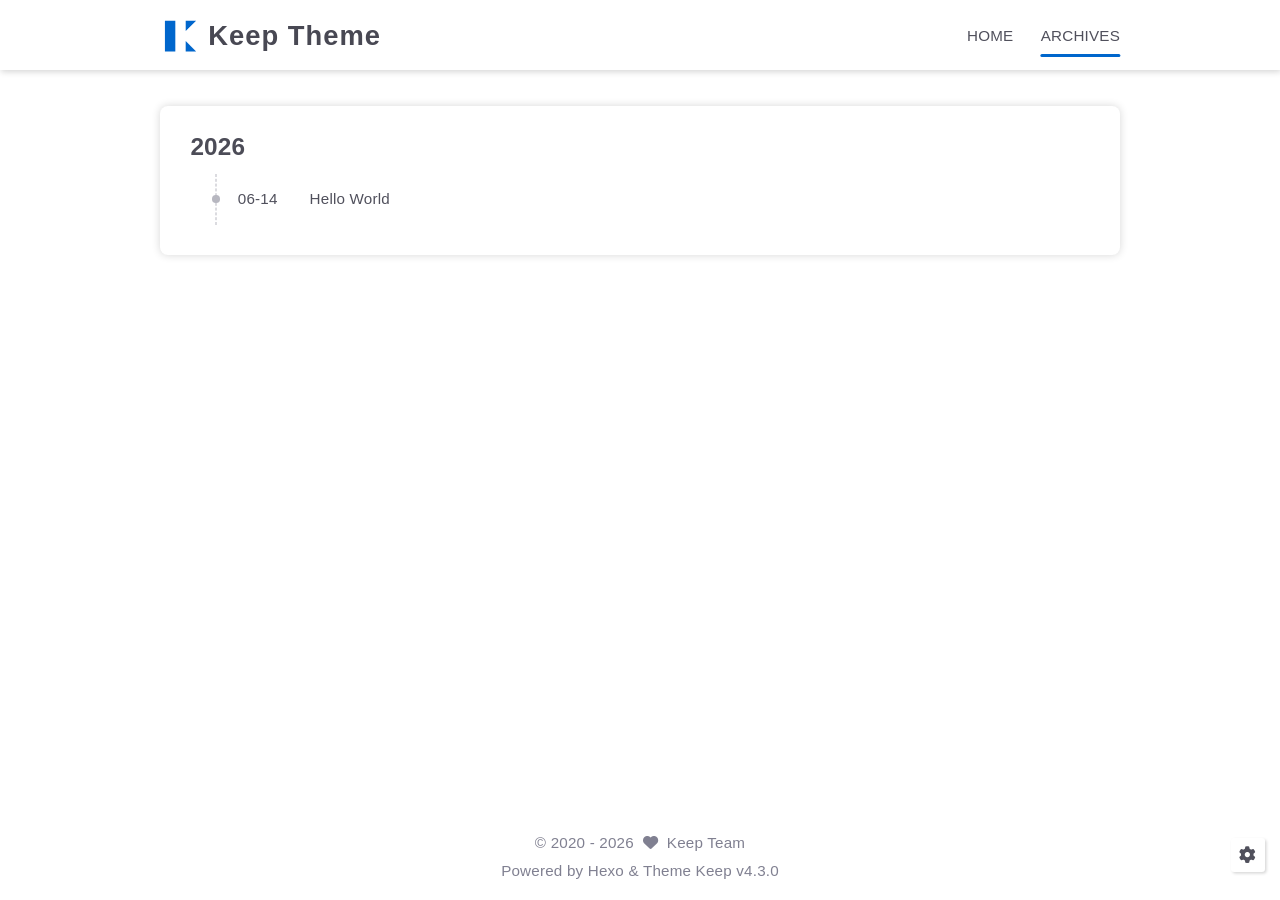
==== archives/index.html @ 242fffd3 "Site updated: 2026-06-15 00:03:01" ====
<!DOCTYPE html>
<html lang="en">
<head>
    <meta charset="utf-8">
    <meta name="viewport" content="width=device-width, initial-scale=1, maximum-scale=1">
    <meta name="keywords" content="Hexo Theme Keep">
    <meta name="description" content="Hexo Theme Keep">
    <meta name="author" content="Keep Team">
    
    <title>
        
            Archive |
        
        Keep Theme
    </title>
    
<link rel="stylesheet" href="/css/style.css">

    
        <link rel="shortcut icon" href="/images/logo.svg">
    
    
<link rel="stylesheet" href="/font/css/fontawesome.min.css">

    
<link rel="stylesheet" href="/font/css/regular.min.css">

    
<link rel="stylesheet" href="/font/css/solid.min.css">

    
<link rel="stylesheet" href="/font/css/brands.min.css">

    
    <script>
        (function () {
            let theme = localStorage.getItem('KEEP-THEME-STATUS');
            let classname = "";
            if (!theme || (JSON.parse(theme).isAutoTheme)){
                classname = (window.matchMedia && window.matchMedia('(prefers-color-scheme: dark)').matches) ? "dark-mode" : "light-mode";
            }
            else{
                classname = JSON.parse(theme).isDark ? "dark-mode" : "light-mode";
            }
            document.documentElement.classList.add(classname);
        })();
    </script>
    <script class="keep-theme-configurations">
    const KEEP = window.KEEP || {}
    KEEP.hexo_config = {"hostname":"example.com","root":"/","language":"en"}
    KEEP.theme_config = {"base_info":{"primary_color":"#0066cc","title":"Keep Theme","author":"Keep Team","avatar":"/images/avatar.svg","logo":"/images/logo.svg","favicon":"/images/logo.svg"},"menu":{"home":"/","archives":"/archives"},"first_screen":{"enable":true,"background_img":"/images/bg.svg","background_img_dark":"/images/bg.svg","description":"It's time to study.","hitokoto":false},"social_contact":{"enable":false,"links":{"github":null,"weixin":null,"qq":null,"weibo":null,"zhihu":null,"twitter":null,"x":null,"facebook":null,"email":null}},"scroll":{"progress_bar":false,"percent":false,"hide_header":true},"home":{"announcement":null,"category":false,"tag":false,"post_datetime":"updated"},"post":{"author_badge":{"enable":true,"level_badge":true,"custom_badge":["One","Two","Three"]},"word_count":{"wordcount":false,"min2read":false},"datetime_format":"YYYY-MM-DD HH:mm:ss","copyright_info":false,"share":false,"reward":{"enable":false,"img_link":null,"text":null,"icon":null}},"code_block":{"tools":{"enable":false,"style":"default"},"highlight_theme":"default"},"toc":{"enable":false,"number":false,"expand_all":false,"init_open":true,"layout":"right"},"website_count":{"busuanzi_count":{"enable":false,"site_uv":false,"site_pv":false,"page_pv":false}},"local_search":{"enable":false,"preload":false},"comment":{"enable":false,"use":"valine","valine":{"appid":null,"appkey":null,"server_urls":null,"placeholder":null},"gitalk":{"github_id":null,"github_admins":null,"repository":null,"client_id":null,"client_secret":null,"proxy":null},"twikoo":{"env_id":null,"region":null,"version":"1.6.39"},"waline":{"server_url":null,"reaction":false,"version":"3.3.2"},"giscus":{"repo":null,"repo_id":null,"category":"Announcements","category_id":null,"reactions_enabled":false},"artalk":{"server":null},"disqus":{"shortname":null}},"rss":{"enable":false},"lazyload":{"enable":false},"cdn":{"enable":false,"provider":"cdnjs","custom":{"enable":false,"url":null}},"pjax":{"enable":false},"footer":{"since":2020,"word_count":false,"site_deploy":{"enable":false,"provider":"github","url":null},"record":{"enable":false,"list":[{"code":null,"link":null}]}},"inject":{"enable":false,"css":[null],"js":[null]},"root":"","search_db_path":"keep-search.json","source_data":{},"version":"4.3.0"}
    KEEP.language_ago = {"second":"%s seconds ago","minute":"%s minutes ago","hour":"%s hours ago","day":"%s days ago","week":"%s weeks ago","month":"%s months ago","year":"%s years ago"}
    KEEP.language_code_block = {"copy":"Copy code","copied":"Copied","fold":"Fold code block","folded":"Folded"}
    KEEP.language_copy_copyright = {"copy":"Copy copyright info","copied":"Copied","title":"Original post title","author":"Original post author","link":"Original post link"}
  </script>
<meta name="generator" content="Hexo 7.3.0"></head>


<body>
<div class="progress-bar-container">
    

    
</div>



<main class="page-container border-box">
    <!-- home first screen  -->
    

    <!-- page content -->
    <div class="page-main-content border-box">
        <div class="page-main-content-top">
            
<header class="header-wrapper">

    <div class="border-box header-content">
        <div class="left flex-start border-box">
            
                <a class="logo-image border-box" href="/">
                    <img src="/images/logo.svg">
                </a>
            
            <a class="site-name border-box" href="/">
               Keep Theme
            </a>
        </div>

        <div class="right border-box">
            <div class="pc border-box">
                <ul class="menu-list border-box">
                    
                        
                        <li class="menu-item flex-start border-box">
                            <a class="menu-text-color border-box" href="/">
                                
                                HOME
                                
                            </a>
                            
                        </li>
                    
                        
                        <li class="menu-item flex-start border-box active">
                            <a class="menu-text-color border-box" href="/archives">
                                
                                ARCHIVES
                                
                            </a>
                            
                        </li>
                    
                    
                </ul>
            </div>
            <div class="mobile border-box flex-start">
                
                <div class="icon-item menu-bar">
                    <div class="menu-bar-middle"></div>
                </div>
            </div>
        </div>
    </div>

    <div class="header-drawer">
        <ul class="drawer-menu-list border-box">
            
                
                <li class="drawer-menu-item border-box not-sub-menu">
                    <label class="drawer-menu-label border-box">
                        <a class="drawer-menu-text-color left-side flex-start border-box" href="/">
                            
                            HOME
                        </a>
                        
                    </label>
                    
                </li>
            
                
                <li class="drawer-menu-item border-box not-sub-menu active">
                    <label class="drawer-menu-label border-box">
                        <a class="drawer-menu-text-color left-side flex-start border-box" href="/archives">
                            
                            ARCHIVES
                        </a>
                        
                    </label>
                    
                </li>
            
        </ul>
    </div>

    <div class="window-mask"></div>

</header>


        </div>

        <div class="page-main-content-middle border-box">

            <div class="main-content border-box">
                

                    <div class="fade-in-down-animation">
    <div class="archives-container">
        <div class="archives-timeline border-box">
            
<div class="archive-list-container border-box">
    
        <section class="archive-item border-box">
            <div class="archive-item-header border-box">
                <span class="archive-year">2026</span>
            </div>
            <ul class="archive-item-body border-box">
                
                    <li class="post-item border-box">
                        <span class="starting-point border-box flex-center"></span>
                        <span class="post-date border-box">06-14</span>
                        <a class="post-title border-box text-ellipsis"
                           href="/2026/06/14/hello-world/"
                        >Hello World</a>
                    </li>
                
            </ul>
        </section>
    
</div>

        </div>
    </div>
    



</div>


                
            </div>
        </div>

        <div class="page-main-content-bottom border-box">
            
<footer class="footer border-box">
    <div class="copyright-info info-item">
    &copy;&nbsp;<span>2020</span>&nbsp;-&nbsp;2026
    
            &nbsp;<i class="fas fa-heart icon-animate"></i>&nbsp;&nbsp;<a href="/">Keep Team</a>
        
    </div>

    <div class="theme-info info-item">
        Powered by&nbsp;<a target="_blank" href="https://hexo.io">Hexo</a>&nbsp;&&nbsp;Theme&nbsp;<a class="keep-version" target="_blank" href="https://github.com/XPoet/hexo-theme-keep">Keep</a>
    </div>

    

    

    
</footer>

        </div>
    </div>

    <!-- post tools -->
    

    <!-- side tools -->
    <div class="side-tools">
        <div class="side-tools-container border-box ">
    <ul class="side-tools-list side-tools-show-handle border-box">
        <li class="tools-item tool-font-adjust-plus flex-center">
            <i class="fas fa-search-plus"></i>
        </li>

        <li class="tools-item tool-font-adjust-minus flex-center">
            <i class="fas fa-search-minus"></i>
        </li>

        <!-- toggle mode -->
        
            <li class="tools-item tool-toggle-theme-mode flex-center">
                <i class="fas fa-moon"></i>
            </li>
        

        <!-- rss -->
        

        <!-- to bottom -->
        <li class="tools-item tool-scroll-to-bottom flex-center">
            <i class="fas fa-arrow-down"></i>
        </li>
    </ul>

    <ul class="exposed-tools-list border-box">
        

        

        <li class="tools-item tool-toggle-show flex-center">
            <i class="fas fa-cog fa-spin"></i>
        </li>

        <li class="tools-item tool-scroll-to-top flex-center show-arrow">
            <i class="arrow fas fa-arrow-up"></i>
            <span class="percent"></span>
        </li>
    </ul>
</div>

    </div>

    <!-- image mask -->
    <div class="zoom-in-image-mask">
    <img class="zoom-in-image">
</div>


    <!-- local search -->
    

    <!-- tablet toc -->
    
</main>






<!-- common js -->

<script src="/js/utils.js"></script>

<script src="/js/header-shrink.js"></script>

<script src="/js/back2top.js"></script>

<script src="/js/toggle-theme.js"></script>

<script src="/js/code-block.js"></script>

<script src="/js/main.js"></script>

<script src="/js/libs/anime.min.js"></script>


<!-- local search -->


<!-- lazyload -->


<div class="">
    <!-- home page -->
    

    <!-- post page -->
    

    <!-- categories page -->
    

    <!-- links page -->
    

    <!-- photos page -->
    

    <!-- tools page -->
    
</div>

<!-- mermaid -->


<!-- pjax -->



</body>
</html>
---- css/style.css ----
:root {
  --base-font-size: 15.2px;
  --base-line-height: 22px;
  --base-font-weight: 400;
  --base-font-family: Optima-Regular, Optima, PingFang SC, Microsoft YaHei, sans-serif;
  --page-content-width: 80%;
  --page-content-width-tablet: 88%;
  --page-content-width-mobile: 90%;
  --page-content-max-width: 960px;
  --page-content-max-width-2: calc(var(--page-content-max-width) * 1.2);
  --component-gap: 36px;
  --box-border-radius: 8px;
  --header-height: 70px;
  --header-shrink-height: calc(var(--header-height) * 0.72);
  --header-backdrop-filter-blur: 4px;
  --header-scroll-progress-bar-height: 2px;
  --header-title-font-family: var(--base-font-family);
  --header-title-font-size: 1.8rem;
  --header-menu-icon: inline-flex;
  --first-screen-display: block;
  --first-screen-font-family: var(--base-font-family);
  --first-screen-font-size: 2rem;
  --first-screen-font-color-light: #50505c;
  --first-screen-font-color-dark: #adbac5;
  --first-screen-font-offset: 0;
  --first-screen-icon-size: 1.8rem;
  --first-screen-icon-color-light: #50505c;
  --first-screen-icon-color-dark: #adbac5;
  --first-screen-header-font-color-light: #50505c;
  --first-screen-header-font-color-dark: #adbac5;
  --home-post-hover-scale: 1;
  --post-title-align: left;
  --post-author-avatar: block;
  --post-author-name: flex;
  --post-create-datetime: flex;
  --post-update-datetime: flex;
  --post-img-align: 0 auto 0 0;
}
.fade-in-down-animation {
  animation-name: fade-in-down;
  animation-duration: 1s;
  animation-fill-mode: both;
}
.title-hover-animation {
  position: relative;
  display: inline-block;
  color: var(--text-color-2);
  line-height: 1.3;
  vertical-align: top;
  border-bottom: none;
}
.title-hover-animation::before {
  position: absolute;
  bottom: -4px;
  left: 0;
  width: 100%;
  height: 2px;
  background-color: var(--text-color-2);
  transform: scaleX(0);
  visibility: hidden;
  content: "";
  transition-delay: 0s, 0s, 0s, 0s, 0s, 0s;
  transition-timing-function: ease, ease, ease, ease, ease-in-out, ease-in-out;
  transition-duration: 0.2s, 0.2s, 0.2s, 0.2s, 0.2s, 0.2s;
  transition-property: color, background, box-shadow, border-color, visibility, transform;
}
.title-hover-animation:hover::before {
  transform: scaleX(1);
  visibility: visible;
}
@-moz-keyframes fade-in-down {
  0% {
    transform: translateY(-50px);
    opacity: 0;
  }
  100% {
    transform: translateY(0);
    opacity: 1;
  }
}
@-webkit-keyframes fade-in-down {
  0% {
    transform: translateY(-50px);
    opacity: 0;
  }
  100% {
    transform: translateY(0);
    opacity: 1;
  }
}
@-o-keyframes fade-in-down {
  0% {
    transform: translateY(-50px);
    opacity: 0;
  }
  100% {
    transform: translateY(0);
    opacity: 1;
  }
}
@keyframes fade-in-down {
  0% {
    transform: translateY(-50px);
    opacity: 0;
  }
  100% {
    transform: translateY(0);
    opacity: 1;
  }
}
@-moz-keyframes heartbeat-animate {
  0%, 100% {
    transform: scale(1);
  }
  10%, 30% {
    transform: scale(0.88);
  }
  20%, 40%, 60%, 80% {
    transform: scale(1.08);
  }
  50%, 70% {
    transform: scale(1.08);
  }
}
@-webkit-keyframes heartbeat-animate {
  0%, 100% {
    transform: scale(1);
  }
  10%, 30% {
    transform: scale(0.88);
  }
  20%, 40%, 60%, 80% {
    transform: scale(1.08);
  }
  50%, 70% {
    transform: scale(1.08);
  }
}
@-o-keyframes heartbeat-animate {
  0%, 100% {
    transform: scale(1);
  }
  10%, 30% {
    transform: scale(0.88);
  }
  20%, 40%, 60%, 80% {
    transform: scale(1.08);
  }
  50%, 70% {
    transform: scale(1.08);
  }
}
@keyframes heartbeat-animate {
  0%, 100% {
    transform: scale(1);
  }
  10%, 30% {
    transform: scale(0.88);
  }
  20%, 40%, 60%, 80% {
    transform: scale(1.08);
  }
  50%, 70% {
    transform: scale(1.08);
  }
}
@-moz-keyframes img-loading-animation {
  to {
    transform: rotate(1turn);
  }
}
@-webkit-keyframes img-loading-animation {
  to {
    transform: rotate(1turn);
  }
}
@-o-keyframes img-loading-animation {
  to {
    transform: rotate(1turn);
  }
}
@keyframes img-loading-animation {
  to {
    transform: rotate(1turn);
  }
}
@-moz-keyframes blink-caret {
  from, to {
    opacity: 0;
  }
  50% {
    opacity: 1;
  }
}
@-webkit-keyframes blink-caret {
  from, to {
    opacity: 0;
  }
  50% {
    opacity: 1;
  }
}
@-o-keyframes blink-caret {
  from, to {
    opacity: 0;
  }
  50% {
    opacity: 1;
  }
}
@keyframes blink-caret {
  from, to {
    opacity: 0;
  }
  50% {
    opacity: 1;
  }
}
@-moz-keyframes shake {
  0% {
    transform: rotate(-5deg);
  }
  25% {
    transform: rotate(5deg);
  }
  50% {
    transform: rotate(-5deg);
  }
  75% {
    transform: rotate(5deg);
  }
  100% {
    transform: rotate(-5deg);
  }
}
@-webkit-keyframes shake {
  0% {
    transform: rotate(-5deg);
  }
  25% {
    transform: rotate(5deg);
  }
  50% {
    transform: rotate(-5deg);
  }
  75% {
    transform: rotate(5deg);
  }
  100% {
    transform: rotate(-5deg);
  }
}
@-o-keyframes shake {
  0% {
    transform: rotate(-5deg);
  }
  25% {
    transform: rotate(5deg);
  }
  50% {
    transform: rotate(-5deg);
  }
  75% {
    transform: rotate(5deg);
  }
  100% {
    transform: rotate(-5deg);
  }
}
@keyframes shake {
  0% {
    transform: rotate(-5deg);
  }
  25% {
    transform: rotate(5deg);
  }
  50% {
    transform: rotate(-5deg);
  }
  75% {
    transform: rotate(5deg);
  }
  100% {
    transform: rotate(-5deg);
  }
}
:root {
  --primary-color: #06c;
  --primary-color-light-1: #0075eb;
  --primary-color-light-2: #0a85ff;
  --primary-color-dark-1: #005cb8;
  --primary-color-dark-2: #0052a3;
  --background-color-1: #fff;
  --background-color-1-transparent: rgba(255,255,255,0.6);
  --background-color-2: #f7f7f7;
  --background-color-3: #f0f0f0;
  --content-background-color: #fff;
  --text-color-1: #484853;
  --text-color-2: #4c4c57;
  --text-color-3: #50505c;
  --text-color-4: #808091;
  --text-color-5: #b7b7c0;
  --text-color-6: #ededef;
  --text-color-badge: #fff;
  --toc-text-color: #6f6f80;
  --badge-color: #f0f0f0;
  --badge-background-color: #9393a1;
  --border-color: #b3b3b3;
  --selection-color: #0075eb;
  --shadow-color: rgba(0,0,0,0.16);
  --shadow-hover-color: rgba(0,0,0,0.22);
  --scrollbar-color: #686877;
  --scrollbar-background-color: #e6e6e6;
  --toc-scrollbar-color: rgba(80,80,92,0.1);
  --copyright-icon-bg-color: rgba(80,80,92,0.12);
  --avatar-background-color: #005cb8;
  --header-transparent-background-1: rgba(255,255,255,0.28);
  --header-transparent-background-2: rgba(255,255,255,0.4);
  --pjax-progress-bar-color: linear-gradient(45deg, #f10006, #ef5b00, #e59c01, #19ca05, #00cab5, #0264c8, #c303c3);
  --post-h-bottom-border-color: rgba(80,80,92,0.15);
  --keep-info-color: rgba(117,117,122,0.8);
  --keep-info-background-color: rgba(117,117,122,0.1);
  --keep-info-border-color: rgba(117,117,122,0.6);
  --keep-primary-color: #0458ab;
  --keep-primary-background-color: rgba(4,88,171,0.1);
  --keep-primary-border-color: rgba(4,88,171,0.6);
  --keep-warning-color: #b78d0f;
  --keep-warning-background-color: rgba(183,141,15,0.1);
  --keep-warning-border-color: rgba(183,141,15,0.6);
  --keep-success-color: #10b981;
  --keep-success-background-color: rgba(16,185,129,0.1);
  --keep-success-border-color: rgba(16,185,129,0.6);
  --keep-danger-color: #f43f5e;
  --keep-danger-background-color: rgba(244,63,94,0.1);
  --keep-danger-border-color: rgba(244,63,94,0.6);
  display: none;
}
.light-mode {
  --primary-color: #06c;
  --primary-color-light-1: #0075eb;
  --primary-color-light-2: #0a85ff;
  --primary-color-dark-1: #005cb8;
  --primary-color-dark-2: #0052a3;
  --background-color-1: #fff;
  --background-color-1-transparent: rgba(255,255,255,0.6);
  --background-color-2: #f7f7f7;
  --background-color-3: #f0f0f0;
  --content-background-color: #fff;
  --text-color-1: #484853;
  --text-color-2: #4c4c57;
  --text-color-3: #50505c;
  --text-color-4: #808091;
  --text-color-5: #b7b7c0;
  --text-color-6: #ededef;
  --text-color-badge: #fff;
  --toc-text-color: #6f6f80;
  --badge-color: #f0f0f0;
  --badge-background-color: #9393a1;
  --border-color: #b3b3b3;
  --selection-color: #0075eb;
  --shadow-color: rgba(0,0,0,0.16);
  --shadow-hover-color: rgba(0,0,0,0.22);
  --scrollbar-color: #686877;
  --scrollbar-background-color: #e6e6e6;
  --toc-scrollbar-color: rgba(80,80,92,0.1);
  --copyright-icon-bg-color: rgba(80,80,92,0.12);
  --avatar-background-color: #005cb8;
  --header-transparent-background-1: rgba(255,255,255,0.28);
  --header-transparent-background-2: rgba(255,255,255,0.4);
  --pjax-progress-bar-color: linear-gradient(45deg, #f10006, #ef5b00, #e59c01, #19ca05, #00cab5, #0264c8, #c303c3);
  --post-h-bottom-border-color: rgba(80,80,92,0.15);
  --keep-info-color: rgba(117,117,122,0.8);
  --keep-info-background-color: rgba(117,117,122,0.1);
  --keep-info-border-color: rgba(117,117,122,0.6);
  --keep-primary-color: #0458ab;
  --keep-primary-background-color: rgba(4,88,171,0.1);
  --keep-primary-border-color: rgba(4,88,171,0.6);
  --keep-warning-color: #b78d0f;
  --keep-warning-background-color: rgba(183,141,15,0.1);
  --keep-warning-border-color: rgba(183,141,15,0.6);
  --keep-success-color: #10b981;
  --keep-success-background-color: rgba(16,185,129,0.1);
  --keep-success-border-color: rgba(16,185,129,0.6);
  --keep-danger-color: #f43f5e;
  --keep-danger-background-color: rgba(244,63,94,0.1);
  --keep-danger-border-color: rgba(244,63,94,0.6);
  display: unset;
}
.dark-mode {
  --primary-color: #06c;
  --primary-color-light-1: #0075eb;
  --primary-color-light-2: #0a85ff;
  --primary-color-dark-1: #005cb8;
  --primary-color-dark-2: #0052a3;
  --background-color-1: #22272e;
  --background-color-1-transparent: rgba(34,39,46,0.6);
  --background-color-2: #292f38;
  --background-color-3: #313842;
  --content-background-color: #21262d;
  --text-color-1: #b7c2cc;
  --text-color-2: #b2bec8;
  --text-color-3: #adbac5;
  --text-color-4: #6c8397;
  --text-color-5: #4d5e6c;
  --text-color-6: #2e3841;
  --text-color-badge: #ddd;
  --toc-text-color: #8296a6;
  --badge-color: #343c47;
  --badge-background-color: #ced6dc;
  --border-color: #596678;
  --selection-color: #005ebc;
  --shadow-color: rgba(120,120,120,0.18);
  --shadow-hover-color: rgba(120,120,120,0.24);
  --scrollbar-color: #505b6c;
  --scrollbar-background-color: #1d2127;
  --toc-scrollbar-color: rgba(173,186,197,0.1);
  --copyright-icon-bg-color: rgba(173,186,197,0.12);
  --avatar-background-color: #004a93;
  --header-transparent-background-1: rgba(34,39,46,0.28);
  --header-transparent-background-2: rgba(34,39,46,0.4);
  --pjax-progress-bar-color: linear-gradient(45deg, #ea404a, #ea722f, #e9a71f, #67e559, #18ecec, #1b85f1, #ee1dee);
  --post-h-bottom-border-color: rgba(173,186,197,0.15);
  --keep-info-color: #9999a2;
  --keep-info-background-color: rgba(153,153,162,0.1);
  --keep-info-border-color: rgba(153,153,162,0.5);
  --keep-primary-color: #268bef;
  --keep-primary-background-color: rgba(38,139,239,0.1);
  --keep-primary-border-color: rgba(38,139,239,0.6);
  --keep-warning-color: #ecc34d;
  --keep-warning-background-color: rgba(236,195,77,0.1);
  --keep-warning-border-color: rgba(236,195,77,0.6);
  --keep-success-color: #10b981;
  --keep-success-background-color: rgba(16,185,129,0.1);
  --keep-success-border-color: rgba(16,185,129,0.6);
  --keep-danger-color: #f43f5e;
  --keep-danger-background-color: rgba(244,63,94,0.1);
  --keep-danger-border-color: rgba(244,63,94,0.6);
  display: unset;
}
* {
  transition-delay: 0s, 0s, 0s, 0s;
  transition-timing-function: ease, ease, ease, ease;
  transition-duration: 0.2s, 0.2s, 0.2s, 0.2s;
  transition-property: color, background, box-shadow, border-color;
}
*::-webkit-scrollbar {
  width: 0.4rem;
  height: 0.32rem;
  transition: all 0.2s ease;
}
*::-webkit-scrollbar-thumb {
  background: var(--scrollbar-color);
  border-radius: 0.2rem;
}
*::-webkit-scrollbar-track {
  background: var(--scrollbar-background-color);
}
html,
body {
  position: relative;
  width: 100%;
  height: 100%;
  margin: 0;
  padding: 0;
  color: var(--text-color-3);
  font-weight: var(--base-font-weight);
  font-size: var(--base-font-size);
  font-family: var(--base-font-family);
  line-height: var(--base-line-height);
  letter-spacing: 0.2px;
  background: var(--background-color-1);
}
html::-webkit-scrollbar,
body::-webkit-scrollbar {
  width: 0.56rem;
  height: 0.56rem;
}
@media (max-width: 800px) {
  html,
  body {
    font-size: calc(var(--base-font-size) * 0.95) !important;
    line-height: calc(var(--base-line-height) * 0.95) !important;
  }
  html::-webkit-scrollbar,
  body::-webkit-scrollbar {
    width: 0.42rem;
    height: 0.42rem;
  }
}
@media (max-width: 500px) {
  html,
  body {
    font-size: calc(var(--base-font-size) * 0.9) !important;
    line-height: calc(var(--base-line-height) * 0.9) !important;
  }
}
::selection {
  color: #fff;
  background: var(--selection-color);
}
ul,
ol,
li {
  margin: 0;
  padding: 0;
  list-style: none;
}
a {
  color: var(--text-color-3);
  text-decoration: none;
}
a i,
a span {
  color: var(--text-color-3);
}
a:hover,
a:active {
  color: var(--primary-color);
  text-decoration: none !important;
}
a:hover i,
a:active i,
a:hover span,
a:active span {
  color: var(--primary-color);
}
.dark-mode img {
  filter: brightness(0.9);
}
.dark-mode img:hover {
  filter: brightness(1);
}
img[lazyload] {
  position: relative;
  box-sizing: border-box;
  width: 8rem;
  height: 8rem;
  box-shadow: none !important;
  cursor: not-allowed;
  pointer-events: none;
}
img[lazyload]::before {
  position: absolute;
  top: 0;
  left: 0;
  display: block;
  width: 100%;
  height: 100%;
  background: var(--background-color-1);
  content: '';
  transition-delay: 0s, 0s, 0s, 0s, 0s;
  transition-timing-function: ease, ease, ease, ease, ease;
  transition-duration: 0.2s, 0.2s, 0.2s, 0.2s, 0.2s;
  transition-property: color, background, box-shadow, border-color, background;
}
img[lazyload]::after {
  position: absolute;
  top: 0;
  right: 0;
  bottom: 0;
  left: 0;
  display: block;
  width: 2rem;
  height: 2rem;
  margin: auto;
  border: 2px solid var(--text-color-6);
  border-top-color: var(--selection-color);
  border-left-color: var(--selection-color);
  border-radius: 50%;
  animation: img-loading-animation 750ms infinite linear;
  content: '';
  transition-delay: 0s, 0s, 0s, 0s, 0s;
  transition-timing-function: ease, ease, ease, ease, ease;
  transition-duration: 0.2s, 0.2s, 0.2s, 0.2s, 0.2s;
  transition-property: color, background, box-shadow, border-color, border;
}
.flex-center {
  display: flex;
  align-items: center;
  justify-content: center;
}
.flex-start {
  display: flex;
  align-items: center;
  justify-content: flex-start;
}
.flex-end {
  display: flex;
  align-items: center;
  justify-content: flex-end;
}
.border-box {
  position: relative;
  box-sizing: border-box;
}
.text-ellipsis {
  overflow: hidden;
  white-space: nowrap;
  text-overflow: ellipsis;
}
.text-color-2 {
  color: var(--text-color-2);
}
.text-color-3 {
  color: var(--text-color-3);
}
.text-color-4 {
  color: var(--text-color-4);
}
.clear::after {
  display: block;
  clear: both;
  height: 0;
  overflow: hidden;
  visibility: hidden;
  content: '';
}
.tooltip {
  position: relative;
  box-sizing: border-box;
}
.tooltip:hover .tooltip-content {
  display: inline-block;
}
.tooltip.show-img .tooltip-content {
  display: none !important;
}
.tooltip .tooltip-content {
  position: absolute;
  top: -0.4rem;
  left: 50%;
  z-index: 1010;
  display: none;
  box-sizing: border-box;
  padding: 0.2rem 0.6rem;
  color: var(--text-color-6);
  font-size: 0.8rem;
  letter-spacing: 0.8px;
  white-space: nowrap;
  background: var(--text-color-1);
  border-radius: 0.3rem;
  transform: translateX(-50%) translateY(-100%);
  transition-delay: 0s, 0s, 0s, 0s, 0s;
  transition-timing-function: ease, ease, ease, ease, ease;
  transition-duration: 0.2s, 0.2s, 0.2s, 0.2s, 0.2s;
  transition-property: color, background, box-shadow, border-color, display;
  -moz-user-select: none;
  -ms-user-select: none;
  -webkit-user-select: none;
  user-select: none;
}
.tooltip-img {
  position: relative;
  box-sizing: border-box;
}
.tooltip-img.show-img .tooltip-img-box {
  display: flex;
}
.tooltip-img .tooltip-img-box {
  position: absolute;
  top: -0.4rem;
  left: 50%;
  z-index: 1011;
  display: none;
  align-items: center;
  justify-content: center;
  box-sizing: border-box;
  min-height: 6rem;
  overflow: hidden;
  background: var(--background-color-3);
  border: 0.2rem solid var(--text-color-4);
  border-radius: 0.3rem;
  transform: translateX(-50%) translateY(-100%);
  transition-delay: 0s, 0s, 0s, 0s, 0s;
  transition-timing-function: ease, ease, ease, ease, ease;
  transition-duration: 0.2s, 0.2s, 0.2s, 0.2s, 0.2s;
  transition-property: color, background, box-shadow, border-color, display;
  -moz-user-select: none;
  -ms-user-select: none;
  -webkit-user-select: none;
  user-select: none;
}
.tooltip-img .tooltip-img-box.has-tip {
  flex-direction: column;
  justify-content: space-between;
}
.tooltip-img .tooltip-img-box img {
  display: block;
  max-height: 10rem;
}
.tooltip-img .tooltip-img-box .tip {
  position: relative;
  box-sizing: border-box;
  width: 100%;
  padding: 0.3rem 0;
  color: #555;
  font-size: 0.9rem;
  text-align: center;
}
.keep-markdown-body,
.keep-markdown-body > .post {
  font-size: 1rem;
}
.keep-markdown-body blockquote,
.keep-markdown-body > .post blockquote {
  position: relative;
  display: flex;
  flex-direction: column;
  justify-content: flex-start;
  box-sizing: border-box;
  margin: 1.4rem 0;
  padding: 0.8rem;
  color: var(--text-color-3);
  background: var(--background-color-2);
  border-left: 0.4rem solid var(--text-color-4);
  border-top-left-radius: 0.2rem;
  border-bottom-left-radius: 0.2rem;
}
.keep-markdown-body blockquote p,
.keep-markdown-body > .post blockquote p,
.keep-markdown-body blockquote ul,
.keep-markdown-body > .post blockquote ul,
.keep-markdown-body blockquote ol,
.keep-markdown-body > .post blockquote ol,
.keep-markdown-body blockquote footer,
.keep-markdown-body > .post blockquote footer {
  position: relative;
  box-sizing: border-box;
}
.keep-markdown-body blockquote footer,
.keep-markdown-body > .post blockquote footer {
  margin-bottom: 0.6rem;
  font-style: italic;
}
.keep-markdown-body blockquote cite,
.keep-markdown-body > .post blockquote cite {
  position: relative;
  box-sizing: border-box;
  margin-left: 1rem;
  color: var(--text-color-4);
}
.keep-markdown-body blockquote cite::before,
.keep-markdown-body > .post blockquote cite::before {
  content: '— ';
}
.keep-markdown-body p,
.keep-markdown-body > .post p {
  margin: 0.6rem 0;
  color: var(--text-color-3);
  line-height: 2;
}
.keep-markdown-body a,
.keep-markdown-body > .post a {
  position: relative;
  box-sizing: border-box;
  padding-bottom: 0.1rem;
  text-decoration: none;
  overflow-wrap: break-word;
  border-bottom: 0.1rem solid var(--text-color-4);
  outline: 0;
  cursor: pointer;
}
.keep-markdown-body a .fas,
.keep-markdown-body > .post a .fas,
.keep-markdown-body a .far,
.keep-markdown-body > .post a .far,
.keep-markdown-body a .fab,
.keep-markdown-body > .post a .fab {
  position: relative;
  margin: 0 0.2rem 0 0.4rem;
  color: var(--text-color-4);
  font-size: 0.8rem;
}
.keep-markdown-body a:hover,
.keep-markdown-body > .post a:hover {
  text-decoration: underline;
}
.keep-markdown-body a:hover::after,
.keep-markdown-body > .post a:hover::after {
  background: var(--primary-color);
}
.keep-markdown-body strong,
.keep-markdown-body > .post strong {
  color: var(--text-color-3);
}
.keep-markdown-body em,
.keep-markdown-body > .post em {
  color: var(--text-color-3);
}
.keep-markdown-body del,
.keep-markdown-body > .post del {
  color: var(--text-color-3);
}
.keep-markdown-body ul li,
.keep-markdown-body > .post ul li,
.keep-markdown-body ol li,
.keep-markdown-body > .post ol li {
  margin: 0.3rem 0 0.3rem 1rem;
  line-height: 2rem;
}
.keep-markdown-body ul li,
.keep-markdown-body > .post ul li {
  list-style: disc;
}
.keep-markdown-body ul li ul li,
.keep-markdown-body > .post ul li ul li {
  list-style: circle;
}
.keep-markdown-body ul li ul li ul li,
.keep-markdown-body > .post ul li ul li ul li {
  list-style: square;
}
.keep-markdown-body ol li,
.keep-markdown-body > .post ol li {
  list-style: decimal;
}
.keep-markdown-body ol li ol li,
.keep-markdown-body > .post ol li ol li {
  list-style: upper-alpha;
}
.keep-markdown-body ol li ol li ol li,
.keep-markdown-body > .post ol li ol li ol li {
  list-style: upper-roman;
}
.keep-markdown-body li,
.keep-markdown-body > .post li {
  color: var(--text-color-3);
}
.keep-markdown-body h1,
.keep-markdown-body > .post h1,
.keep-markdown-body h2,
.keep-markdown-body > .post h2,
.keep-markdown-body h3,
.keep-markdown-body > .post h3,
.keep-markdown-body h4,
.keep-markdown-body > .post h4,
.keep-markdown-body h5,
.keep-markdown-body > .post h5,
.keep-markdown-body h6,
.keep-markdown-body > .post h6 {
  position: relative;
  display: block;
  box-sizing: border-box;
  padding-top: 0.4rem;
  padding-right: 2.2rem;
  padding-bottom: 0.2rem;
  overflow: hidden;
  color: var(--text-color-2);
  line-height: 1.6;
  border-bottom: 1px solid var(--post-h-bottom-border-color);
}
@media (max-width: 800px) {
  .keep-markdown-body h1,
  .keep-markdown-body > .post h1,
  .keep-markdown-body h2,
  .keep-markdown-body > .post h2,
  .keep-markdown-body h3,
  .keep-markdown-body > .post h3,
  .keep-markdown-body h4,
  .keep-markdown-body > .post h4,
  .keep-markdown-body h5,
  .keep-markdown-body > .post h5,
  .keep-markdown-body h6,
  .keep-markdown-body > .post h6 {
    line-height: 1.5;
  }
}
@media (max-width: 500px) {
  .keep-markdown-body h1,
  .keep-markdown-body > .post h1,
  .keep-markdown-body h2,
  .keep-markdown-body > .post h2,
  .keep-markdown-body h3,
  .keep-markdown-body > .post h3,
  .keep-markdown-body h4,
  .keep-markdown-body > .post h4,
  .keep-markdown-body h5,
  .keep-markdown-body > .post h5,
  .keep-markdown-body h6,
  .keep-markdown-body > .post h6 {
    line-height: 1.4;
  }
}
.keep-markdown-body h1:hover a.headerlink,
.keep-markdown-body > .post h1:hover a.headerlink,
.keep-markdown-body h2:hover a.headerlink,
.keep-markdown-body > .post h2:hover a.headerlink,
.keep-markdown-body h3:hover a.headerlink,
.keep-markdown-body > .post h3:hover a.headerlink,
.keep-markdown-body h4:hover a.headerlink,
.keep-markdown-body > .post h4:hover a.headerlink,
.keep-markdown-body h5:hover a.headerlink,
.keep-markdown-body > .post h5:hover a.headerlink,
.keep-markdown-body h6:hover a.headerlink,
.keep-markdown-body > .post h6:hover a.headerlink,
.keep-markdown-body h1:hover a.markdownIt-Anchor,
.keep-markdown-body > .post h1:hover a.markdownIt-Anchor,
.keep-markdown-body h2:hover a.markdownIt-Anchor,
.keep-markdown-body > .post h2:hover a.markdownIt-Anchor,
.keep-markdown-body h3:hover a.markdownIt-Anchor,
.keep-markdown-body > .post h3:hover a.markdownIt-Anchor,
.keep-markdown-body h4:hover a.markdownIt-Anchor,
.keep-markdown-body > .post h4:hover a.markdownIt-Anchor,
.keep-markdown-body h5:hover a.markdownIt-Anchor,
.keep-markdown-body > .post h5:hover a.markdownIt-Anchor,
.keep-markdown-body h6:hover a.markdownIt-Anchor,
.keep-markdown-body > .post h6:hover a.markdownIt-Anchor {
  visibility: visible;
}
.keep-markdown-body h1 a.headerlink,
.keep-markdown-body > .post h1 a.headerlink,
.keep-markdown-body h2 a.headerlink,
.keep-markdown-body > .post h2 a.headerlink,
.keep-markdown-body h3 a.headerlink,
.keep-markdown-body > .post h3 a.headerlink,
.keep-markdown-body h4 a.headerlink,
.keep-markdown-body > .post h4 a.headerlink,
.keep-markdown-body h5 a.headerlink,
.keep-markdown-body > .post h5 a.headerlink,
.keep-markdown-body h6 a.headerlink,
.keep-markdown-body > .post h6 a.headerlink,
.keep-markdown-body h1 a.markdownIt-Anchor,
.keep-markdown-body > .post h1 a.markdownIt-Anchor,
.keep-markdown-body h2 a.markdownIt-Anchor,
.keep-markdown-body > .post h2 a.markdownIt-Anchor,
.keep-markdown-body h3 a.markdownIt-Anchor,
.keep-markdown-body > .post h3 a.markdownIt-Anchor,
.keep-markdown-body h4 a.markdownIt-Anchor,
.keep-markdown-body > .post h4 a.markdownIt-Anchor,
.keep-markdown-body h5 a.markdownIt-Anchor,
.keep-markdown-body > .post h5 a.markdownIt-Anchor,
.keep-markdown-body h6 a.markdownIt-Anchor,
.keep-markdown-body > .post h6 a.markdownIt-Anchor {
  position: absolute;
  top: 0.4rem;
  right: 0;
  z-index: 1;
  display: inline-flex;
  align-items: center;
  justify-content: center;
  box-sizing: border-box;
  width: 1.6em;
  height: 1.6em;
  margin-left: 0;
  padding: 0;
  color: var(--text-color-4);
  font-size: 1.2rem;
  line-height: 1;
  text-decoration: none;
  border: none;
  visibility: hidden;
  cursor: pointer;
}
.keep-markdown-body h1 a.headerlink:hover,
.keep-markdown-body > .post h1 a.headerlink:hover,
.keep-markdown-body h2 a.headerlink:hover,
.keep-markdown-body > .post h2 a.headerlink:hover,
.keep-markdown-body h3 a.headerlink:hover,
.keep-markdown-body > .post h3 a.headerlink:hover,
.keep-markdown-body h4 a.headerlink:hover,
.keep-markdown-body > .post h4 a.headerlink:hover,
.keep-markdown-body h5 a.headerlink:hover,
.keep-markdown-body > .post h5 a.headerlink:hover,
.keep-markdown-body h6 a.headerlink:hover,
.keep-markdown-body > .post h6 a.headerlink:hover,
.keep-markdown-body h1 a.markdownIt-Anchor:hover,
.keep-markdown-body > .post h1 a.markdownIt-Anchor:hover,
.keep-markdown-body h2 a.markdownIt-Anchor:hover,
.keep-markdown-body > .post h2 a.markdownIt-Anchor:hover,
.keep-markdown-body h3 a.markdownIt-Anchor:hover,
.keep-markdown-body > .post h3 a.markdownIt-Anchor:hover,
.keep-markdown-body h4 a.markdownIt-Anchor:hover,
.keep-markdown-body > .post h4 a.markdownIt-Anchor:hover,
.keep-markdown-body h5 a.markdownIt-Anchor:hover,
.keep-markdown-body > .post h5 a.markdownIt-Anchor:hover,
.keep-markdown-body h6 a.markdownIt-Anchor:hover,
.keep-markdown-body > .post h6 a.markdownIt-Anchor:hover {
  color: var(--text-color-3);
  text-decoration: none;
}
.keep-markdown-body h1 a.headerlink::before,
.keep-markdown-body > .post h1 a.headerlink::before,
.keep-markdown-body h2 a.headerlink::before,
.keep-markdown-body > .post h2 a.headerlink::before,
.keep-markdown-body h3 a.headerlink::before,
.keep-markdown-body > .post h3 a.headerlink::before,
.keep-markdown-body h4 a.headerlink::before,
.keep-markdown-body > .post h4 a.headerlink::before,
.keep-markdown-body h5 a.headerlink::before,
.keep-markdown-body > .post h5 a.headerlink::before,
.keep-markdown-body h6 a.headerlink::before,
.keep-markdown-body > .post h6 a.headerlink::before,
.keep-markdown-body h1 a.markdownIt-Anchor::before,
.keep-markdown-body > .post h1 a.markdownIt-Anchor::before,
.keep-markdown-body h2 a.markdownIt-Anchor::before,
.keep-markdown-body > .post h2 a.markdownIt-Anchor::before,
.keep-markdown-body h3 a.markdownIt-Anchor::before,
.keep-markdown-body > .post h3 a.markdownIt-Anchor::before,
.keep-markdown-body h4 a.markdownIt-Anchor::before,
.keep-markdown-body > .post h4 a.markdownIt-Anchor::before,
.keep-markdown-body h5 a.markdownIt-Anchor::before,
.keep-markdown-body > .post h5 a.markdownIt-Anchor::before,
.keep-markdown-body h6 a.markdownIt-Anchor::before,
.keep-markdown-body > .post h6 a.markdownIt-Anchor::before {
  font-weight: 600;
  font-family: 'Font Awesome 6 Free';
  content: '\f0c1';
}
.keep-markdown-body h1 code,
.keep-markdown-body > .post h1 code,
.keep-markdown-body h2 code,
.keep-markdown-body > .post h2 code,
.keep-markdown-body h3 code,
.keep-markdown-body > .post h3 code,
.keep-markdown-body h4 code,
.keep-markdown-body > .post h4 code,
.keep-markdown-body h5 code,
.keep-markdown-body > .post h5 code,
.keep-markdown-body h6 code,
.keep-markdown-body > .post h6 code {
  position: relative;
  display: inline-block;
  transform: translateY(-0.2rem) !important;
}
.keep-markdown-body h1,
.keep-markdown-body > .post h1 {
  font-weight: 600;
  font-size: 1.68rem;
}
@media (max-width: 800px) {
  .keep-markdown-body h1,
  .keep-markdown-body > .post h1 {
    font-size: 1.512rem;
  }
}
@media (max-width: 500px) {
  .keep-markdown-body h1,
  .keep-markdown-body > .post h1 {
    font-size: 1.344rem;
  }
}
.keep-markdown-body h1 a.headerlink,
.keep-markdown-body > .post h1 a.headerlink,
.keep-markdown-body h1 a.markdownIt-Anchor,
.keep-markdown-body > .post h1 a.markdownIt-Anchor {
  font-size: 1.344rem;
}
.keep-markdown-body h2,
.keep-markdown-body > .post h2 {
  font-weight: 600;
  font-size: 1.6rem;
}
@media (max-width: 800px) {
  .keep-markdown-body h2,
  .keep-markdown-body > .post h2 {
    font-size: 1.44rem;
  }
}
@media (max-width: 500px) {
  .keep-markdown-body h2,
  .keep-markdown-body > .post h2 {
    font-size: 1.28rem;
  }
}
.keep-markdown-body h2 a.headerlink,
.keep-markdown-body > .post h2 a.headerlink,
.keep-markdown-body h2 a.markdownIt-Anchor,
.keep-markdown-body > .post h2 a.markdownIt-Anchor {
  font-size: 1.28rem;
}
.keep-markdown-body h3,
.keep-markdown-body > .post h3 {
  font-weight: 550;
  font-size: 1.5rem;
}
@media (max-width: 800px) {
  .keep-markdown-body h3,
  .keep-markdown-body > .post h3 {
    font-size: 1.35rem;
  }
}
@media (max-width: 500px) {
  .keep-markdown-body h3,
  .keep-markdown-body > .post h3 {
    font-size: 1.2rem;
  }
}
.keep-markdown-body h3 a.headerlink,
.keep-markdown-body > .post h3 a.headerlink,
.keep-markdown-body h3 a.markdownIt-Anchor,
.keep-markdown-body > .post h3 a.markdownIt-Anchor {
  font-size: 1.2rem;
}
.keep-markdown-body h4,
.keep-markdown-body > .post h4 {
  font-weight: 550;
  font-size: 1.4rem;
}
@media (max-width: 800px) {
  .keep-markdown-body h4,
  .keep-markdown-body > .post h4 {
    font-size: 1.26rem;
  }
}
@media (max-width: 500px) {
  .keep-markdown-body h4,
  .keep-markdown-body > .post h4 {
    font-size: 1.12rem;
  }
}
.keep-markdown-body h4 a.headerlink,
.keep-markdown-body > .post h4 a.headerlink,
.keep-markdown-body h4 a.markdownIt-Anchor,
.keep-markdown-body > .post h4 a.markdownIt-Anchor {
  font-size: 1.12rem;
}
.keep-markdown-body h5,
.keep-markdown-body > .post h5 {
  font-weight: 500;
  font-size: 1.3rem;
}
@media (max-width: 800px) {
  .keep-markdown-body h5,
  .keep-markdown-body > .post h5 {
    font-size: 1.17rem;
  }
}
@media (max-width: 500px) {
  .keep-markdown-body h5,
  .keep-markdown-body > .post h5 {
    font-size: 1.04rem;
  }
}
.keep-markdown-body h5 a.headerlink,
.keep-markdown-body > .post h5 a.headerlink,
.keep-markdown-body h5 a.markdownIt-Anchor,
.keep-markdown-body > .post h5 a.markdownIt-Anchor {
  font-size: 1.04rem;
}
.keep-markdown-body h6,
.keep-markdown-body > .post h6 {
  font-weight: 500;
  font-size: 1.2rem;
}
@media (max-width: 800px) {
  .keep-markdown-body h6,
  .keep-markdown-body > .post h6 {
    font-size: 1.08rem;
  }
}
@media (max-width: 500px) {
  .keep-markdown-body h6,
  .keep-markdown-body > .post h6 {
    font-size: 0.96rem;
  }
}
.keep-markdown-body h6 a.headerlink,
.keep-markdown-body > .post h6 a.headerlink,
.keep-markdown-body h6 a.markdownIt-Anchor,
.keep-markdown-body > .post h6 a.markdownIt-Anchor {
  font-size: 1.2rem;
}
.keep-markdown-body img,
.keep-markdown-body > .post img {
  position: relative;
  display: block;
  box-sizing: border-box;
  max-width: 100%;
  box-shadow: 0 0 0.2rem var(--shadow-color);
  cursor: zoom-in;
  opacity: 1;
}
.keep-markdown-body img.hide,
.keep-markdown-body > .post img.hide {
  opacity: 0;
}
.keep-markdown-body img[lazyload],
.keep-markdown-body > .post img[lazyload] {
  margin: 0.8rem auto 0.2rem;
  zoom: 1 !important;
}
.keep-markdown-body > img,
.keep-markdown-body > .post > img,
.keep-markdown-body p > img,
.keep-markdown-body > .post p > img {
  margin: var(--post-img-align);
}
.keep-markdown-body > .table-container,
.keep-markdown-body > .post > .table-container {
  box-sizing: border-box;
  width: 100%;
  margin: 1.5rem 0;
  overflow: auto;
}
.keep-markdown-body > .table-container table,
.keep-markdown-body > .post > .table-container table {
  box-sizing: border-box;
  width: 100%;
  border-collapse: collapse;
  border-spacing: 0;
}
.keep-markdown-body > .table-container table td,
.keep-markdown-body > .post > .table-container table td,
.keep-markdown-body > .table-container table th,
.keep-markdown-body > .post > .table-container table th {
  padding: 0;
  white-space: nowrap;
}
.keep-markdown-body > .table-container table td,
.keep-markdown-body > .post > .table-container table td {
  color: var(--text-color-3);
}
.keep-markdown-body > .table-container table th,
.keep-markdown-body > .post > .table-container table th {
  color: var(--text-color-2);
  font-weight: 600;
}
.keep-markdown-body > .table-container table td,
.keep-markdown-body > .post > .table-container table td,
.keep-markdown-body > .table-container table th,
.keep-markdown-body > .post > .table-container table th {
  padding: 0.5rem 1rem;
  border: 0.1rem solid var(--border-color);
}
.keep-markdown-body > .table-container table tr,
.keep-markdown-body > .post > .table-container table tr {
  background-color: var(--background-color-1);
  border: 0.1rem solid var(--border-color);
}
.keep-markdown-body > .table-container table tr:nth-child(2n),
.keep-markdown-body > .post > .table-container table tr:nth-child(2n) {
  background-color: var(--background-color-2);
}
.keep-markdown-body .mermaid,
.keep-markdown-body > .post .mermaid {
  background: #f5f5f5 !important;
  border-radius: 0.3rem;
}
:root {
  --toolbar-foreground: #50505c;
  --toolbar-background: #f0f0f0;
  --code-foreground: #585865;
  --code-background: rgba(0,102,204,0.15);
  --code-border-color: #2994ff;
  --highlight-background: #fafafa;
  --highlight-foreground: #535360;
  --highlight-comment: #8e908c;
  --highlight-red: #c82829;
  --highlight-orange: #f5871f;
  --highlight-yellow: #eab700;
  --highlight-green: #718c00;
  --highlight-aqua: #3e999f;
  --highlight-blue: #4271ae;
  --highlight-purple: #8959a8;
  --highlight-deletion: #ec685e;
  --highlight-addition: #509c35;
  --highlight-gutter-color: #585865;
  --highlight-gutter-bg-color: #f2f2f2;
  --mac-toolbar-background-color: #21252b;
  --shrink-line-foreground: #808091;
  --shrink-line-background-1: rgba(210,210,210,0.9);
  --shrink-line-background-2: rgba(225,225,225,0.6);
}
@media (prefers-color-scheme: light) {
  :root {
    --toolbar-foreground: #50505c;
    --toolbar-background: #f0f0f0;
    --code-foreground: #585865;
    --code-background: rgba(0,102,204,0.15);
    --code-border-color: #2994ff;
    --highlight-background: #fafafa;
    --highlight-foreground: #535360;
    --highlight-comment: #8e908c;
    --highlight-red: #c82829;
    --highlight-orange: #f5871f;
    --highlight-yellow: #eab700;
    --highlight-green: #718c00;
    --highlight-aqua: #3e999f;
    --highlight-blue: #4271ae;
    --highlight-purple: #8959a8;
    --highlight-deletion: #ec685e;
    --highlight-addition: #509c35;
    --highlight-gutter-color: #585865;
    --highlight-gutter-bg-color: #f2f2f2;
    --mac-toolbar-background-color: #21252b;
    --shrink-line-foreground: #808091;
    --shrink-line-background-1: rgba(210,210,210,0.9);
    --shrink-line-background-2: rgba(225,225,225,0.6);
  }
}
@media (prefers-color-scheme: dark) {
  :root {
    --toolbar-foreground: #adbac5;
    --toolbar-background: #313842;
    --code-foreground: #b5c1cb;
    --code-background: rgba(0,102,204,0.15);
    --code-border-color: #003d7a;
    --highlight-background: #1f242a;
    --highlight-foreground: #afbbc6;
    --highlight-comment: #969896;
    --highlight-red: #c66;
    --highlight-orange: #de935f;
    --highlight-yellow: #f0c674;
    --highlight-green: #b5bd68;
    --highlight-aqua: #8abeb7;
    --highlight-blue: #81a2be;
    --highlight-purple: #b294bb;
    --highlight-deletion: #ec685e;
    --highlight-addition: #509c35;
    --highlight-gutter-color: #b1bdc8;
    --highlight-gutter-bg-color: #1f2329;
    --mac-toolbar-background-color: #1f2021;
    --shrink-line-foreground: #6c8397;
    --shrink-line-background-1: rgba(38,38,38,0.9);
    --shrink-line-background-2: rgba(52,52,52,0.6);
  }
}
.light-mode {
  --toolbar-foreground: #50505c;
  --toolbar-background: #f0f0f0;
  --code-foreground: #585865;
  --code-background: rgba(0,102,204,0.15);
  --code-border-color: #2994ff;
  --highlight-background: #fafafa;
  --highlight-foreground: #535360;
  --highlight-comment: #8e908c;
  --highlight-red: #c82829;
  --highlight-orange: #f5871f;
  --highlight-yellow: #eab700;
  --highlight-green: #718c00;
  --highlight-aqua: #3e999f;
  --highlight-blue: #4271ae;
  --highlight-purple: #8959a8;
  --highlight-deletion: #ec685e;
  --highlight-addition: #509c35;
  --highlight-gutter-color: #585865;
  --highlight-gutter-bg-color: #f2f2f2;
  --mac-toolbar-background-color: #21252b;
  --shrink-line-foreground: #808091;
  --shrink-line-background-1: rgba(210,210,210,0.9);
  --shrink-line-background-2: rgba(225,225,225,0.6);
}
.dark-mode {
  --toolbar-foreground: #adbac5;
  --toolbar-background: #313842;
  --code-foreground: #b5c1cb;
  --code-background: rgba(0,102,204,0.15);
  --code-border-color: #003d7a;
  --highlight-background: #1f242a;
  --highlight-foreground: #afbbc6;
  --highlight-comment: #969896;
  --highlight-red: #c66;
  --highlight-orange: #de935f;
  --highlight-yellow: #f0c674;
  --highlight-green: #b5bd68;
  --highlight-aqua: #8abeb7;
  --highlight-blue: #81a2be;
  --highlight-purple: #b294bb;
  --highlight-deletion: #ec685e;
  --highlight-addition: #509c35;
  --highlight-gutter-color: #b1bdc8;
  --highlight-gutter-bg-color: #1f2329;
  --mac-toolbar-background-color: #1f2021;
  --shrink-line-foreground: #6c8397;
  --shrink-line-background-1: rgba(38,38,38,0.9);
  --shrink-line-background-2: rgba(52,52,52,0.6);
}
.code-block,
pre,
.highlight {
  margin: 1.5rem 0;
  padding: 0;
  overflow: auto;
  color: var(--highlight-foreground);
  font-size: 0.96rem;
  line-height: 1.5rem;
  background: var(--highlight-background);
  -ms-text-size-adjust: none;
  -moz-text-size-adjust: none;
  -webkit-text-size-adjust: none;
}
pre,
code {
  font-family: "Source Code Pro", consolas, Menlo;
}
code {
  box-sizing: border-box;
  padding: 0.3rem 0.4rem;
  color: var(--code-foreground);
  font-size: 0.88rem;
  word-wrap: break-word;
  background: var(--code-background);
  border: 0.1rem solid var(--code-border-color);
  border-radius: 0.3rem;
}
pre {
  padding: 0.6rem;
}
pre code {
  padding: 0;
  color: var(--highlight-foreground);
  text-shadow: none;
  background: none;
}
.highlight {
  border-bottom-right-radius: 0.1rem;
  border-bottom-left-radius: 0.1rem;
}
.highlight pre {
  margin: 0;
  padding: 0.6rem 0;
  border: none;
}
.highlight table {
  width: auto;
  margin: 0;
  border: none;
  border-spacing: unset;
}
.highlight td {
  padding: 0;
  border: none;
}
.highlight figcaption {
  box-sizing: border-box;
  padding: 0.5rem;
  color: var(--highlight-foreground);
  font-size: 1rem;
  line-height: 1rem;
}
.highlight figcaption a {
  float: right;
  color: var(--highlight-foreground);
  font-size: 0.9rem;
}
.highlight figcaption a:hover {
  border-bottom-color: var(--highlight-foreground);
}
.highlight .gutter pre {
  padding-right: 0.6rem;
  padding-left: 0.6rem;
  color: var(--highlight-gutter-color);
  text-align: center;
  background-color: var(--highlight-gutter-bg-color);
}
.highlight .code pre {
  width: 100%;
  padding-right: 0.6rem;
  padding-left: 0.6rem;
  background-color: var(--highlight-background);
}
.highlight .line {
  height: 1.5rem;
  color: var(--highlight-foreground);
}
.highlight .line .language-javascript {
  color: var(--highlight-foreground);
}
.highlight .line .attr {
  color: var(--highlight-foreground);
}
.highlight .line .string {
  color: var(--highlight-foreground);
}
.gutter {
  -moz-user-select: none;
  -ms-user-select: none;
  -webkit-user-select: none;
  user-select: none;
  color: var(--highlight-gutter-color);
  background: var(--highlight-gutter-bg-color);
}
.gutter .line {
  color: var(--highlight-gutter-color);
}
.gist table {
  width: auto;
}
.gist table td {
  border: none;
}
pre .deletion {
  color: var(--highlight-deletion);
}
pre .addition {
  color: var(--highlight-addition);
}
pre .meta {
  color: var(--highlight-purple);
}
pre .comment {
  color: var(--highlight-comment);
}
pre .variable,
pre .attribute,
pre .tag,
pre .regexp,
pre .ruby .constant,
pre .xml .tag .title,
pre .xml .pi,
pre .xml .doctype,
pre .html .doctype,
pre .css .id,
pre .css .class,
pre .css .pseudo {
  color: var(--highlight-red);
}
pre .property {
  color: var(--highlight-blue);
}
pre .number,
pre .preprocessor,
pre .built_in,
pre .literal,
pre .params,
pre .constant,
pre .command {
  color: var(--highlight-orange);
}
pre .ruby .class .title,
pre .css .rules .attribute,
pre .string,
pre .value,
pre .inheritance,
pre .header,
pre .ruby .symbol,
pre .xml .cdata,
pre .special,
pre .number,
pre .formula {
  color: var(--highlight-green);
}
pre .title,
pre .css .hexcolor {
  color: var(--highlight-aqua);
}
pre .function,
pre .python .decorator,
pre .python .title,
pre .ruby .function .title,
pre .ruby .title .keyword,
pre .perl .sub,
pre .javascript .title,
pre .coffeescript .title {
  color: var(--highlight-blue);
}
pre .keyword,
pre .javascript .function {
  color: var(--highlight-purple);
}
.highlight-container {
  position: relative;
  box-sizing: border-box;
  margin: 1.4rem 0;
}
.highlight-container.mac {
  margin: 1.4rem 0 1.8rem 0;
  box-shadow: 0 0.8rem 2rem 0 rgba(0,0,0,0.4);
}
.highlight-container.mac:hover .code-tools-box .copy {
  opacity: 1;
}
.highlight-container.mac .code-tools-box {
  justify-content: flex-end;
  padding: 0.4rem 0.6rem 0.7rem 0.4rem;
  background: var(--mac-toolbar-background-color);
}
.highlight-container.mac .code-tools-box::before {
  position: absolute;
  left: 0.8rem;
  width: 0.76rem;
  height: 0.76rem;
  background: #fc625d;
  border-radius: 50%;
  box-shadow: 1.3rem 0 #fdbc40, 2.6rem 0 #35cd4b;
  content: '';
}
.highlight-container.mac .code-tools-box.folded {
  border-bottom-right-radius: 0;
  border-bottom-left-radius: 0;
}
.highlight-container.mac .code-tools-box.folded .copy {
  display: none;
}
.highlight-container.mac .code-tools-box .code-lang {
  order: 1;
  color: #bbb;
}
.highlight-container.mac .code-tools-box .fold {
  order: 2;
  padding: 0 0.1rem 0 0.6rem;
}
.highlight-container.mac .code-tools-box .fold i {
  color: #ccc;
}
.highlight-container.mac .code-tools-box .copy {
  position: absolute;
  top: 3rem;
  right: 0.5rem;
  box-sizing: border-box;
  padding: 0 0.1rem;
  opacity: 0;
  transition-delay: 0s, 0s, 0s, 0s, 0s;
  transition-timing-function: ease, ease, ease, ease, ease-in-out;
  transition-duration: 0.2s, 0.2s, 0.2s, 0.2s, 0.2s;
  transition-property: color, background, box-shadow, border-color, opacity;
}
.highlight-container.mac .code-tools-box .copy i {
  font-size: 1rem;
}
.highlight-container .code-tools-box {
  position: relative;
  z-index: 1001;
  display: flex;
  align-items: center;
  justify-content: space-between;
  box-sizing: border-box;
  width: 100%;
  padding: 0.3rem 0.4rem;
  color: var(--toolbar-foreground);
  background: var(--toolbar-background);
  border-top-left-radius: 0.3rem;
  border-top-right-radius: 0.3rem;
}
.highlight-container .code-tools-box.folded {
  border-bottom-right-radius: 0.3rem;
  border-bottom-left-radius: 0.3rem;
}
.highlight-container .code-tools-box .code-lang {
  justify-content: flex-start;
  margin-left: 0.2rem;
  font-weight: 600;
  font-size: 0.9rem;
  font-family: "Source Code Pro", consolas, Menlo;
  color: var(--text-color-3);
}
.highlight-container .code-tools-box .tool {
  -moz-user-select: none;
  -ms-user-select: none;
  -webkit-user-select: none;
  user-select: none;
  cursor: pointer;
}
.highlight-container .code-tools-box .tool i {
  font-size: 0.9rem;
  color: var(--text-color-3);
}
.highlight-container .code-tools-box .fold {
  padding: 0 0.4rem 0 0.2rem;
}
.highlight-container figure.highlight {
  margin: 0;
}
.highlight-container figure.highlight.folded {
  height: 0 !important;
}
figure.highlight {
  position: relative;
  box-sizing: border-box;
  overflow-y: hidden;
  transition-delay: 0s, 0s, 0s, 0s, 0s;
  transition-timing-function: ease, ease, ease, ease, linear;
  transition-duration: 0.2s, 0.2s, 0.2s, 0.2s, 0.2s;
  transition-property: color, background, box-shadow, border-color, height;
}
figure.highlight .shrink-line {
  position: absolute;
  left: 0;
  box-sizing: border-box;
  width: 100%;
  background: linear-gradient(to bottom, var(--shrink-line-background-1), var(--shrink-line-background-2));
  cursor: pointer;
}
figure.highlight .shrink-line::before {
  color: var(--text-color-4);
  font-weight: 600;
  font-size: 1rem;
  font-family: 'Font Awesome 6 Free';
  content: '\f103';
}
figure.highlight .shrink-line:hover::before {
  font-size: 1.1rem;
}
:root {
  --toolbar-foreground: #50505c;
  --toolbar-background: #f0f0f0;
  --code-foreground: #585865;
  --code-background: rgba(0,102,204,0.15);
  --code-border-color: #2994ff;
  --highlight-background: #fafafa;
  --highlight-foreground: #535360;
  --highlight-comment: #8e908c;
  --highlight-red: #c82829;
  --highlight-orange: #f5871f;
  --highlight-yellow: #eab700;
  --highlight-green: #718c00;
  --highlight-aqua: #3e999f;
  --highlight-blue: #4271ae;
  --highlight-purple: #8959a8;
  --highlight-deletion: #ec685e;
  --highlight-addition: #509c35;
  --highlight-gutter-color: #585865;
  --highlight-gutter-bg-color: #f2f2f2;
  --mac-toolbar-background-color: #21252b;
  --shrink-line-foreground: #808091;
  --shrink-line-background-1: rgba(210,210,210,0.9);
  --shrink-line-background-2: rgba(225,225,225,0.6);
}
@media (prefers-color-scheme: light) {
  :root {
    --toolbar-foreground: #50505c;
    --toolbar-background: #f0f0f0;
    --code-foreground: #585865;
    --code-background: rgba(0,102,204,0.15);
    --code-border-color: #2994ff;
    --highlight-background: #fafafa;
    --highlight-foreground: #535360;
    --highlight-comment: #8e908c;
    --highlight-red: #c82829;
    --highlight-orange: #f5871f;
    --highlight-yellow: #eab700;
    --highlight-green: #718c00;
    --highlight-aqua: #3e999f;
    --highlight-blue: #4271ae;
    --highlight-purple: #8959a8;
    --highlight-deletion: #ec685e;
    --highlight-addition: #509c35;
    --highlight-gutter-color: #585865;
    --highlight-gutter-bg-color: #f2f2f2;
    --mac-toolbar-background-color: #21252b;
    --shrink-line-foreground: #808091;
    --shrink-line-background-1: rgba(210,210,210,0.9);
    --shrink-line-background-2: rgba(225,225,225,0.6);
  }
}
@media (prefers-color-scheme: dark) {
  :root {
    --toolbar-foreground: #adbac5;
    --toolbar-background: #313842;
    --code-foreground: #b5c1cb;
    --code-background: rgba(0,102,204,0.15);
    --code-border-color: #003d7a;
    --highlight-background: #1f242a;
    --highlight-foreground: #afbbc6;
    --highlight-comment: #969896;
    --highlight-red: #c66;
    --highlight-orange: #de935f;
    --highlight-yellow: #f0c674;
    --highlight-green: #b5bd68;
    --highlight-aqua: #8abeb7;
    --highlight-blue: #81a2be;
    --highlight-purple: #b294bb;
    --highlight-deletion: #ec685e;
    --highlight-addition: #509c35;
    --highlight-gutter-color: #b1bdc8;
    --highlight-gutter-bg-color: #1f2329;
    --mac-toolbar-background-color: #1f2021;
    --shrink-line-foreground: #6c8397;
    --shrink-line-background-1: rgba(38,38,38,0.9);
    --shrink-line-background-2: rgba(52,52,52,0.6);
  }
}
.light-mode {
  --toolbar-foreground: #50505c;
  --toolbar-background: #f0f0f0;
  --code-foreground: #585865;
  --code-background: rgba(0,102,204,0.15);
  --code-border-color: #2994ff;
  --highlight-background: #fafafa;
  --highlight-foreground: #535360;
  --highlight-comment: #8e908c;
  --highlight-red: #c82829;
  --highlight-orange: #f5871f;
  --highlight-yellow: #eab700;
  --highlight-green: #718c00;
  --highlight-aqua: #3e999f;
  --highlight-blue: #4271ae;
  --highlight-purple: #8959a8;
  --highlight-deletion: #ec685e;
  --highlight-addition: #509c35;
  --highlight-gutter-color: #585865;
  --highlight-gutter-bg-color: #f2f2f2;
  --mac-toolbar-background-color: #21252b;
  --shrink-line-foreground: #808091;
  --shrink-line-background-1: rgba(210,210,210,0.9);
  --shrink-line-background-2: rgba(225,225,225,0.6);
}
.dark-mode {
  --toolbar-foreground: #adbac5;
  --toolbar-background: #313842;
  --code-foreground: #b5c1cb;
  --code-background: rgba(0,102,204,0.15);
  --code-border-color: #003d7a;
  --highlight-background: #1f242a;
  --highlight-foreground: #afbbc6;
  --highlight-comment: #969896;
  --highlight-red: #c66;
  --highlight-orange: #de935f;
  --highlight-yellow: #f0c674;
  --highlight-green: #b5bd68;
  --highlight-aqua: #8abeb7;
  --highlight-blue: #81a2be;
  --highlight-purple: #b294bb;
  --highlight-deletion: #ec685e;
  --highlight-addition: #509c35;
  --highlight-gutter-color: #b1bdc8;
  --highlight-gutter-bg-color: #1f2329;
  --mac-toolbar-background-color: #1f2021;
  --shrink-line-foreground: #6c8397;
  --shrink-line-background-1: rgba(38,38,38,0.9);
  --shrink-line-background-2: rgba(52,52,52,0.6);
}
.keep-note {
  position: relative;
  box-sizing: border-box;
  width: 100%;
  margin-bottom: 2rem;
  padding: 0.8rem 1rem;
  font-size: 0.9rem;
  border-style: solid;
  border-width: 0.1rem;
  border-radius: 0.4rem;
}
.keep-note.info {
  color: var(--keep-info-color);
  background-color: var(--keep-info-background-color);
  border-color: var(--keep-info-border-color);
}
.keep-note.primary {
  color: var(--keep-primary-color);
  background-color: var(--keep-primary-background-color);
  border-color: var(--keep-primary-border-color);
}
.keep-note.success {
  color: var(--keep-success-color);
  background-color: var(--keep-success-background-color);
  border-color: var(--keep-success-border-color);
}
.keep-note.warning {
  color: var(--keep-warning-color);
  background-color: var(--keep-warning-background-color);
  border-color: var(--keep-warning-border-color);
}
.keep-note.danger {
  color: var(--keep-danger-color);
  background-color: var(--keep-danger-background-color);
  border-color: var(--keep-danger-border-color);
}
.keep-note .keep-note-title {
  box-sizing: border-box;
  padding: 0.6rem 0 0 0;
  color: inherit;
  font-weight: 600;
  font-size: 1rem;
}
.keep-note p {
  color: inherit;
}
.keep-button {
  position: relative;
  box-sizing: border-box;
  margin: auto 0.6rem;
  padding: 0.6rem 1rem;
  color: var(--text-color-3);
  font-size: 1rem;
  background: var(--background-color-1);
  border: none;
  border-radius: 0.4rem;
  box-shadow: 0.1rem 0.2rem 0.4rem var(--shadow-color);
  cursor: pointer;
}
.keep-button i {
  color: var(--text-color-3);
}
.keep-button:hover {
  color: var(--background-color-1);
  background: var(--primary-color);
}
.keep-button:hover i {
  color: var(--background-color-1);
}
.keep-button.size-small {
  margin: auto 0.3rem;
  padding: 0.5rem 0.8rem;
  font-size: 0.8rem;
  border-radius: 0.3rem;
  box-shadow: 0.1rem 0.1rem 0.3rem var(--shadow-color);
}
.keep-button.size-large {
  width: 100%;
  margin: 0.6rem 0;
  padding: 1rem;
  font-size: 1.1rem;
  border-radius: 0.5rem;
  box-shadow: 0.1rem 0.2rem 0.5rem var(--shadow-color);
}
.keep-button.color-info {
  color: var(--text-color-3);
  background-color: var(--background-color-1);
}
.keep-button.color-info:hover {
  color: var(--background-color-1);
  background: var(--primary-color);
}
.keep-button.color-primary {
  color: var(--keep-primary-color);
  background-color: var(--keep-primary-background-color);
}
.keep-button.color-primary:hover {
  color: #fff;
  background-color: var(--keep-primary-color);
}
.keep-button.color-success {
  color: var(--keep-success-color);
  background-color: var(--keep-success-background-color);
}
.keep-button.color-success:hover {
  color: #fff;
  background-color: var(--keep-success-color);
}
.keep-button.color-warning {
  color: var(--keep-warning-color);
  background-color: var(--keep-warning-background-color);
}
.keep-button.color-warning:hover {
  color: #fff;
  background-color: var(--keep-warning-color);
}
.keep-button.color-danger {
  color: var(--keep-danger-color);
  background-color: var(--keep-danger-background-color);
}
.keep-button.color-danger:hover {
  color: #fff;
  background-color: var(--keep-danger-color);
}
.keep-tabs {
  position: relative;
  box-sizing: border-box;
  width: 100%;
  height: auto;
  background: var(--background-color);
  border-radius: 0.4rem;
  box-shadow: 0.1rem 0.1rem 0.5rem var(--shadow-color);
}
.keep-tabs .tabs-nav {
  position: relative;
  display: flex;
  justify-content: flex-start;
  box-sizing: border-box;
  list-style: none;
}
.keep-tabs .tabs-nav::before {
  position: absolute;
  bottom: 0;
  left: 0;
  box-sizing: border-box;
  width: 100%;
  height: 2px;
  background: var(--border-color);
  content: '';
}
.keep-tabs .tabs-nav .tab {
  position: relative;
  box-sizing: border-box;
  margin-right: 0.8rem;
  padding: 1rem 0.6rem;
  overflow: hidden;
  color: var(--text-color-3);
  cursor: pointer;
}
.keep-tabs .tabs-nav .tab.active {
  font-weight: 600;
}
.keep-tabs .tabs-nav .tab.active::before {
  position: absolute;
  bottom: 0;
  left: 50%;
  box-sizing: border-box;
  width: 100%;
  height: 2px;
  background: var(--primary-color);
  border-radius: 0.2rem;
  transform: translateX(-50%);
  content: '';
}
.keep-tabs .tabs-content {
  position: relative;
  box-sizing: border-box;
}
.keep-tabs .tabs-content .tab-pane {
  position: relative;
  box-sizing: border-box;
  width: 100%;
  height: auto;
  min-height: 10rem;
  padding: 0.6rem 0.8rem;
}
.keep-tabs .tabs-content .tab-pane:not(.active) {
  display: none;
}
.keep-timeline {
  margin: 2rem 0;
  padding-top: 2rem;
  padding-left: 2rem;
}
.keep-timeline::before {
  position: absolute;
  top: 0;
  bottom: 0;
  left: 0.4rem;
  width: 0.2rem;
  background-color: var(--primary-color);
  border-radius: 0.1rem;
  content: '';
}
.keep-timeline .keep-timeline-item {
  margin-bottom: 2rem;
}
.keep-timeline .keep-timeline-item::before {
  position: absolute;
  top: 0;
  left: -2rem;
  width: 1rem;
  height: 1rem;
  background-color: var(--primary-color);
  border-radius: 50%;
  content: '';
}
.keep-timeline .keep-timeline-item:last-child {
  margin-bottom: 0;
}
.keep-timeline .keep-timeline-date {
  margin-bottom: 0.5rem;
  color: var(--text-color-2);
  font-size: 1.02rem;
  transform: translateY(-0.2rem);
}
.keep-timeline .keep-timeline-card {
  padding: 1.2rem 1.4rem;
  background-color: var(--background-color-2);
  border-radius: 0.5rem;
}
.page-container {
  width: 100%;
  height: auto;
  background: var(--background-color-1);
}
.page-container .page-main-content {
  display: flex;
  flex-direction: column;
  justify-content: space-between;
  min-height: 100vh;
  padding-top: var(--header-height);
}
.page-container .page-main-content.is-home .transparent-1 {
  background: var(--header-transparent-background-1);
  -webkit-backdrop-filter: blur(var(--header-backdrop-filter-blur));
  backdrop-filter: blur(var(--header-backdrop-filter-blur));
}
.page-container .page-main-content.is-home .transparent-2 {
  background: var(--header-transparent-background-2);
  -webkit-backdrop-filter: blur(calc(var(--header-backdrop-filter-blur) * 1.25));
  backdrop-filter: blur(calc(var(--header-backdrop-filter-blur) * 1.25));
}
.header-shrink .page-container .page-main-content {
  padding-top: var(--header-shrink-height);
}
@media (max-width: 800px) {
  .header-shrink .page-container .page-main-content {
    padding-top: calc(var(--header-shrink-height) * 0.9);
  }
}
@media (max-width: 500px) {
  .header-shrink .page-container .page-main-content {
    padding-top: calc(var(--header-shrink-height) * 0.8);
  }
}
@media (max-width: 800px) {
  .page-container .page-main-content {
    padding-top: calc(var(--header-height) * 0.9);
  }
}
@media (max-width: 500px) {
  .page-container .page-main-content {
    padding-top: calc(var(--header-height) * 0.8);
  }
}
.page-container .page-main-content .page-main-content-top {
  position: fixed;
  top: 0;
  right: 0;
  z-index: 1005;
  box-sizing: border-box;
  width: 100%;
  height: var(--header-height);
  transition-delay: 0s, 0s, 0s, 0s, 0s, 0s;
  transition-timing-function: ease, ease, ease, ease, ease-out, ease;
  transition-duration: 0.2s, 0.2s, 0.2s, 0.2s, 0.3s, 0.2s;
  transition-property: color, background, box-shadow, border-color, transform, height;
}
@media (max-width: 800px) {
  .page-container .page-main-content .page-main-content-top {
    height: calc(var(--header-height) * 0.9);
  }
}
@media (max-width: 500px) {
  .page-container .page-main-content .page-main-content-top {
    height: calc(var(--header-height) * 0.8);
  }
}
.page-container .page-main-content .page-main-content-top.hide {
  transform: translateY(-105%);
}
.header-shrink .page-container .page-main-content .page-main-content-top {
  height: var(--header-shrink-height);
}
@media (max-width: 800px) {
  .header-shrink .page-container .page-main-content .page-main-content-top {
    height: calc(var(--header-shrink-height) * 0.9);
  }
}
@media (max-width: 500px) {
  .header-shrink .page-container .page-main-content .page-main-content-top {
    height: calc(var(--header-shrink-height) * 0.8);
  }
}
.page-container .page-main-content .page-main-content-top.reset-color .header-content .site-name {
  color: var(--text-color-1) !important;
}
.page-container .page-main-content .page-main-content-top.reset-color .header-content .menu-item a {
  color: var(--text-color-3) !important;
}
.page-container .page-main-content .page-main-content-top.reset-color .header-content .menu-item a:hover {
  color: var(--primary-color) !important;
}
.page-container .page-main-content .page-main-content-top.reset-color .header-content .menu-item i.search {
  color: var(--text-color-3) !important;
}
.page-container .page-main-content .page-main-content-middle {
  z-index: 1002;
  display: flex;
  justify-content: center;
  width: 100%;
  padding: var(--component-gap) 0;
}
@media (max-width: 800px) {
  .page-container .page-main-content .page-main-content-middle {
    padding: calc(var(--component-gap) * 0.8) 0;
  }
}
@media (max-width: 500px) {
  .page-container .page-main-content .page-main-content-middle {
    padding: calc(var(--component-gap) * 0.6) 0;
  }
}
.page-container .page-main-content .page-main-content-middle .main-content {
  width: var(--page-content-width);
  max-width: var(--page-content-max-width);
  height: 100%;
  transition-delay: 0s, 0s, 0s, 0s, 0s, 0s;
  transition-timing-function: ease, ease, ease, ease, ease, ease;
  transition-duration: 0.2s, 0.2s, 0.2s, 0.2s, 0.1s, 0.1s;
  transition-property: color, background, box-shadow, border-color, max-width, width;
}
.has-toc .page-container .page-main-content .page-main-content-middle .main-content {
  max-width: var(--page-content-max-width-2);
}
@media (max-width: 800px) {
  .page-container .page-main-content .page-main-content-middle .main-content {
    width: var(--page-content-width-tablet);
  }
}
@media (max-width: 500px) {
  .page-container .page-main-content .page-main-content-middle .main-content {
    width: var(--page-content-width-mobile);
  }
}
.page-container .page-main-content .page-main-content-bottom {
  width: 100%;
}
.page-container .post-tools {
  position: fixed;
  top: calc(var(--header-height) + var(--component-gap));
  z-index: 1003;
  box-sizing: border-box;
  opacity: 0;
  transition-delay: 0s, 0s, 0s, 0s, 0s, 0s, 0.2s, 0s;
  transition-timing-function: ease, ease, ease, ease, ease, ease, ease, ease;
  transition-duration: 0.2s, 0.2s, 0.2s, 0.2s, 0.2s, 0.2s, 0.2s, 0.2s;
  transition-property: color, background, box-shadow, border-color, top, transform, opacity, left;
}
.page-container .post-tools.right-toc {
  left: calc((100vw - var(--page-content-max-width) / 2) - 5rem);
}
.page-container .post-tools.left-toc {
  right: calc((100vw - var(--page-content-max-width) / 2) - 5rem);
}
.header-shrink .page-container .post-tools {
  top: calc(var(--header-shrink-height) + var(--component-gap));
}
@media (max-width: 800px) {
  .page-container .post-tools {
    display: none !important;
  }
}
.page-container .side-tools {
  position: fixed;
  right: 0;
  bottom: 1.6rem;
  z-index: 1003;
  box-sizing: border-box;
  padding-right: 1rem;
}
@media (max-width: 800px) {
  .page-container .side-tools {
    padding-right: 0;
  }
}
.page-container .side-tools:hover .side-tools-container {
  transform: translateX(0);
  opacity: 1;
}
.page-container .tablet-post-toc-mask {
  position: fixed;
  top: 0;
  right: 0;
  z-index: 1010;
  box-sizing: border-box;
  width: 100%;
  height: 100%;
  background: rgba(0,0,0,0);
  visibility: hidden;
  transition-delay: 0s, 0s, 0s, 0s, 0s;
  transition-timing-function: ease, ease, ease, ease, ease;
  transition-duration: 0.2s, 0.2s, 0.2s, 0.2s, 0.2s;
  transition-property: color, background, box-shadow, border-color, visibility;
}
.page-container .tablet-post-toc-mask .tablet-post-toc {
  position: absolute;
  top: 0;
  left: 0;
  box-sizing: border-box;
  width: 22rem;
  height: 100%;
  padding: 1.2rem 1rem;
  background: var(--background-color-1);
  transform: translateX(-100%);
  transition-delay: 0s, 0s, 0s, 0s, 0s;
  transition-timing-function: ease, ease, ease, ease, ease;
  transition-duration: 0.2s, 0.2s, 0.2s, 0.2s, 0.4s;
  transition-property: color, background, box-shadow, border-color, transform;
}
@media (max-width: 500px) {
  .page-container .tablet-post-toc-mask .tablet-post-toc {
    width: 70%;
  }
}
.search-pop-overlay {
  position: fixed;
  top: 0;
  left: 0;
  z-index: 1008;
  display: flex;
  width: 100%;
  height: 100%;
  background: rgba(0,0,0,0);
  visibility: hidden;
  transition-delay: 0s, 0s, 0s, 0s, 0s, 0s;
  transition-timing-function: ease, ease, ease, ease, ease, ease;
  transition-duration: 0.2s, 0.2s, 0.2s, 0.2s, 0.3s, 0.3s;
  transition-property: color, background, box-shadow, border-color, visibility, background;
}
.search-pop-overlay.active {
  background: rgba(0,0,0,0.35);
  visibility: visible;
}
.search-pop-overlay.active .search-popup {
  transform: scale(1);
}
.search-pop-overlay .search-popup {
  z-index: 1006;
  width: 70%;
  height: 80%;
  margin: auto;
  background: var(--background-color-1);
  border-radius: 0.4rem;
  transform: scale(0);
  transition-delay: 0s, 0s, 0s, 0s, 0s;
  transition-timing-function: ease, ease, ease, ease, ease;
  transition-duration: 0.2s, 0.2s, 0.2s, 0.2s, 0.3s;
  transition-property: color, background, box-shadow, border-color, transform;
}
@media (max-width: 800px) {
  .search-pop-overlay .search-popup {
    width: 80%;
  }
}
@media (max-width: 500px) {
  .search-pop-overlay .search-popup {
    width: 90%;
  }
}
.search-pop-overlay .search-popup .search-header {
  display: flex;
  align-items: center;
  height: 3rem;
  padding: 0 1rem;
  background: var(--text-color-6);
  border-top-left-radius: 0.2rem;
  border-top-right-radius: 0.2rem;
}
.search-pop-overlay .search-popup .search-header .search-input-field-pre {
  margin-right: 0.2rem;
  color: var(--text-color-3);
  font-size: 1.3rem;
  cursor: pointer;
}
.search-pop-overlay .search-popup .search-header .search-input-container {
  flex-grow: 1;
  padding: 0.2rem;
}
.search-pop-overlay .search-popup .search-header .search-input-container .search-input {
  width: 100%;
  color: var(--text-color-3);
  font-size: 1.2rem;
  background: transparent;
  border: 0;
  outline: 0;
}
.search-pop-overlay .search-popup .search-header .search-input-container .search-input::-webkit-search-cancel-button {
  display: none;
}
.search-pop-overlay .search-popup .search-header .search-input-container .search-input::-webkit-input-placeholder {
  color: var(--text-color-4);
  font-size: 1rem;
}
.search-pop-overlay .search-popup .search-header .close-popup-btn {
  color: var(--text-color-3);
  font-size: 1.2rem;
  cursor: pointer;
}
.search-pop-overlay .search-popup .search-header .close-popup-btn:hover {
  color: var(--text-color-1);
}
.search-pop-overlay .search-popup #search-result {
  position: relative;
  display: flex;
  box-sizing: border-box;
  height: calc(100% - 3rem);
  padding: 0.3rem 1.5rem;
  overflow: auto;
}
.search-pop-overlay .search-popup #search-result .search-result-list {
  width: 100%;
  height: 100%;
  font-size: 1rem;
}
.search-pop-overlay .search-popup #search-result .search-result-list li {
  box-sizing: border-box;
  margin: 0.8rem 0;
  padding: 0.8rem 0;
  border-bottom: 0.1rem dashed var(--border-color);
}
.search-pop-overlay .search-popup #search-result .search-result-list li:last-child {
  border-bottom: none;
}
.search-pop-overlay .search-popup #search-result .search-result-list li .search-result-title {
  position: relative;
  display: flex;
  align-items: center;
  margin-bottom: 0.8rem;
  padding-left: 1rem;
  font-weight: bold;
}
.search-pop-overlay .search-popup #search-result .search-result-list li .search-result-title::after {
  position: absolute;
  top: 50%;
  left: 0;
  width: 0.4rem;
  height: 0.4rem;
  background: var(--text-color-3);
  border-radius: 50%;
  transform: translateY(-50%);
  content: '';
}
.search-pop-overlay .search-popup #search-result .search-result-list li .search-result {
  margin: 0;
  padding-left: 1rem;
  line-height: 2rem;
  word-wrap: break-word;
}
.search-pop-overlay .search-popup #search-result .search-result-list li a:hover {
  color: var(--text-color-3);
}
.search-pop-overlay .search-popup #search-result .search-result-list li .search-keyword {
  color: var(--primary-color);
  font-weight: bold;
  border-bottom: 0.1rem dashed var(--primary-color);
}
.search-pop-overlay .search-popup #search-result #no-result {
  margin: auto;
  color: var(--text-color-4);
}
.post-toc-wrap {
  width: 100%;
  height: 100%;
  overflow-y: auto;
  font-size: 0.92rem;
}
.post-toc-wrap::-webkit-scrollbar-thumb {
  background: var(--toc-scrollbar-color);
  border-radius: 0.3rem;
}
.post-toc-wrap::-webkit-scrollbar-track {
  background: transparent;
}
.post-toc-wrap .post-toc ol {
  position: relative;
  box-sizing: border-box;
  margin: 0;
  text-align: left;
  list-style: none;
}
.post-toc-wrap .post-toc ol a {
  transition-property: all;
}
.post-toc-wrap .post-toc .nav .nav-item {
  position: relative;
  box-sizing: border-box;
  overflow: hidden;
  line-height: 2;
  white-space: nowrap;
  text-overflow: ellipsis;
}
.post-toc-wrap .post-toc .nav .nav-item.active > .nav-child {
  display: block;
}
.post-toc-wrap .post-toc .nav .nav-item .nav-link {
  position: relative;
  box-sizing: border-box;
  padding-left: 0.8rem;
}
.post-toc-wrap .post-toc .nav .nav-item .nav-link:hover .nav-number,
.post-toc-wrap .post-toc .nav .nav-item .nav-link:hover .nav-text {
  color: var(--primary-color);
}
.post-toc-wrap .post-toc .nav .nav-item .nav-link.active-current > .nav-child {
  display: block;
}
.post-toc-wrap .post-toc .nav .nav-item .nav-link.active-current > .nav-child > .nav-item {
  display: block;
}
.post-toc-wrap .post-toc .nav .nav-item .nav-link.active-current::before {
  position: absolute;
  top: 50%;
  left: 0;
  width: 0.2rem;
  height: 1.2rem;
  background: var(--primary-color);
  border-radius: 0.2rem;
  transform: translateY(-50%);
  content: '';
}
.post-toc-wrap .post-toc .nav .nav-item .nav-link.active-current .nav-number,
.post-toc-wrap .post-toc .nav .nav-item .nav-link.active-current .nav-text {
  color: var(--primary-color);
}
.post-toc-wrap .post-toc .nav .nav-item .nav-link .nav-number,
.post-toc-wrap .post-toc .nav .nav-item .nav-link .nav-text {
  color: var(--toc-text-color);
}
.post-toc-wrap .post-toc .nav .nav-item .nav-child {
  padding-left: 1rem;
  display: none;
}
.comments-container {
  display: inline-block;
  width: 100%;
  margin-top: var(--component-gap);
}
.comments-container .comment-area-title {
  width: 100%;
  color: var(--text-color-3);
  font-size: 1.38rem;
  line-height: 2;
}
.comments-container .comment-area-title i {
  color: var(--text-color-3);
}
@media (max-width: 800px) {
  .comments-container .comment-area-title {
    font-size: 1.2rem;
  }
}
.comments-container .configuration-items-error-tip {
  display: flex;
  align-items: center;
  margin-top: 1rem;
  color: var(--text-color-3);
  font-size: 1rem;
}
.comments-container .configuration-items-error-tip i {
  margin-right: 0.3rem;
  color: var(--text-color-3);
  font-size: 1.2rem;
}
.comments-container .comment-plugin-fail {
  display: none;
  flex-direction: column;
  align-items: center;
  justify-content: space-around;
  width: 100%;
  padding: 2rem;
}
.comments-container .comment-plugin-fail .fail-tip {
  color: var(--text-color-3);
  font-size: 1.1rem;
}
.comments-container .comment-plugin-fail .reload {
  margin-top: 1rem;
}
.comments-container .comment-plugin-loading {
  flex-direction: column;
  padding: 1rem;
  color: var(--text-color-3);
}
.comments-container .comment-plugin-loading .loading-icon {
  color: var(--text-color-4);
  font-size: 2rem;
}
.comments-container .comment-plugin-loading .load-tip {
  margin-top: 1rem;
  color: var(--text-color-4);
  font-size: 1.1rem;
}
.progress-bar-container {
  position: fixed;
  top: 0;
  left: 0;
  z-index: 1009;
  width: 100%;
}
.header-wrapper {
  display: flex;
  align-items: center;
  justify-content: center;
  box-sizing: border-box;
  width: 100%;
  height: 100%;
  padding-top: var(--header-scroll-progress-bar-height);
  background: var(--background-color-1);
  box-shadow: 1px 2px 6px var(--shadow-color);
}
.header-wrapper:hover {
  box-shadow: 1px 2px 10px var(--shadow-hover-color);
}
.header-wrapper .header-content {
  z-index: 1005;
  display: flex;
  flex-direction: row;
  align-items: center;
  justify-content: space-between;
  width: var(--page-content-width);
  max-width: var(--page-content-max-width);
  height: 100%;
  transition-delay: 0s, 0s, 0s, 0s, 0s, 0s;
  transition-timing-function: ease, ease, ease, ease, ease, ease;
  transition-duration: 0.2s, 0.2s, 0.2s, 0.2s, 0.1s, 0.1s;
  transition-property: color, background, box-shadow, border-color, max-width, width;
}
.header-wrapper .header-content.has-first-screen {
  max-width: var(--page-content-max-width-2);
}
.has-toc .header-wrapper .header-content {
  max-width: var(--page-content-max-width-2);
}
@media (max-width: 800px) {
  .header-wrapper .header-content {
    width: var(--page-content-width-tablet);
  }
}
@media (max-width: 500px) {
  .header-wrapper .header-content {
    width: var(--page-content-width-mobile);
  }
}
.header-wrapper .header-content .left {
  height: 100%;
  font-size: 2rem;
  transition-delay: 0s, 0s, 0s, 0s, 0s, 0s;
  transition-timing-function: ease, ease, ease, ease, linear, linear;
  transition-duration: 0.2s, 0.2s, 0.2s, 0.2s, 0.2s, 0.2s;
  transition-property: color, background, box-shadow, border-color, transform, transform-origin;
}
.header-shrink .header-wrapper .header-content .left {
  transform: scale(0.78);
  transform-origin: left;
}
.header-wrapper .header-content .left .logo-image {
  flex-shrink: 0;
  width: 2.68rem;
  height: 2.68rem;
  margin-right: 0.5rem;
}
@media (max-width: 800px) {
  .header-wrapper .header-content .left .logo-image {
    width: 2.412rem;
    height: 2.412rem;
  }
}
@media (max-width: 500px) {
  .header-wrapper .header-content .left .logo-image {
    width: 2.144rem;
    height: 2.144rem;
  }
}
.header-wrapper .header-content .left .logo-image img {
  width: 100%;
  border-radius: 0.4rem;
}
.header-wrapper .header-content .left .site-name {
  color: var(--text-color-1);
  font-weight: 600;
  font-size: var(--header-title-font-size);
  font-family: var(--header-title-font-family);
  line-height: 1;
  letter-spacing: 1px;
}
@media (max-width: 800px) {
  .header-wrapper .header-content .left .site-name {
    font-size: calc(var(--header-title-font-size) * 0.9);
  }
}
@media (max-width: 500px) {
  .header-wrapper .header-content .left .site-name {
    font-size: calc(var(--header-title-font-size) * 0.8);
  }
}
.is-home .header-wrapper .header-content .left .site-name {
  color: var(--first-screen-header-font-color-light);
  filter: brightness(92%);
}
.dark-mode .is-home .header-wrapper .header-content .left .site-name {
  color: var(--first-screen-header-font-color-dark);
  filter: brightness(106%);
}
.show-header-drawer .header-wrapper .header-content .left .site-name {
  color: var(--text-color-1) !important;
}
.header-wrapper .header-content .right .pc .menu-list {
  display: flex;
  gap: 1.8rem;
  align-items: center;
}
@media (max-width: 800px) {
  .header-wrapper .header-content .right .pc .menu-list {
    display: none;
  }
}
.header-wrapper .header-content .right .pc .menu-list .menu-item {
  font-size: 1rem;
  cursor: pointer;
}
.header-wrapper .header-content .right .pc .menu-list .menu-item.search {
  font-size: 1.5rem;
}
.header-wrapper .header-content .right .pc .menu-list .menu-item.search::before {
  display: none !important;
}
.header-wrapper .header-content .right .pc .menu-list .menu-item .menu-text-color {
  color: var(--text-color-3);
}
.header-wrapper .header-content .right .pc .menu-list .menu-item::before {
  position: absolute;
  bottom: -10px;
  left: 50%;
  box-sizing: border-box;
  width: 0;
  height: 2.6px;
  background: var(--primary-color);
  border-radius: 3px;
  transform: translateX(-50%);
  content: '';
  transition-delay: 0s, 0s, 0s, 0s, 0s, 0s, 0s;
  transition-timing-function: ease, ease, ease, ease, linear, linear, ease;
  transition-duration: 0.2s, 0.2s, 0.2s, 0.2s, 0.2s, 0.2s, 0.2s;
  transition-property: color, background, box-shadow, border-color, transform, bottom, width;
}
.header-shrink .header-wrapper .header-content .right .pc .menu-list .menu-item::before {
  bottom: calc(-1 * calc(var(--header-shrink-height) * 0.5 - 12px));
}
.header-wrapper .header-content .right .pc .menu-list .menu-item:hover::before,
.header-wrapper .header-content .right .pc .menu-list .menu-item.active::before {
  width: 100%;
}
.header-wrapper .header-content .right .pc .menu-list .menu-item .menu-icon {
  display: var(--header-menu-icon);
  margin-right: 0.1rem;
}
.is-home .header-wrapper .header-content .right .pc .menu-list .menu-item .menu-text-color {
  color: var(--first-screen-header-font-color-light);
}
.dark-mode .is-home .header-wrapper .header-content .right .pc .menu-list .menu-item .menu-text-color {
  color: var(--first-screen-header-font-color-dark);
}
.header-wrapper .header-content .right .pc .menu-list .menu-item.has-sub-menu::after {
  position: absolute;
  bottom: 0;
  left: 0;
  box-sizing: border-box;
  width: 100%;
  height: 100%;
  content: '';
}
.header-wrapper .header-content .right .pc .menu-list .menu-item.has-sub-menu:hover::after {
  bottom: -100%;
}
.header-wrapper .header-content .right .pc .menu-list .menu-item.has-sub-menu:hover .collapse-icon {
  transform: rotate(180deg);
}
.header-wrapper .header-content .right .pc .menu-list .menu-item.has-sub-menu:hover .sub-menu-list {
  display: flex;
}
.header-wrapper .header-content .right .pc .menu-list .menu-item .collapse-icon {
  margin-left: 0.1rem;
  transition-delay: 0s, 0s, 0s, 0s, 0s;
  transition-timing-function: ease, ease, ease, ease, ease;
  transition-duration: 0.2s, 0.2s, 0.2s, 0.2s, 0.3s;
  transition-property: color, background, box-shadow, border-color, transform;
}
.header-wrapper .header-content .right .pc .menu-list .sub-menu-list {
  position: absolute;
  bottom: -280%;
  left: 50%;
  display: none;
  gap: 1.8rem;
  justify-content: flex-start;
  box-sizing: border-box;
  padding: 0.8rem 1.6rem;
  background: var(--background-color-1);
  border-radius: 0.6rem;
  box-shadow: 0 0 8px var(--shadow-color);
  transform: translateX(-50%);
}
.header-wrapper .header-content .right .pc .menu-list .sub-menu-list .sub-menu-item {
  white-space: nowrap;
}
.header-wrapper .header-content .right .pc .menu-list .sub-menu-list .sub-menu-item .menu-text-color {
  color: var(--text-color-3) !important;
}
.header-wrapper .header-content .right .pc .menu-list .sub-menu-list .sub-menu-item:hover .menu-text-color,
.header-wrapper .header-content .right .pc .menu-list .sub-menu-list .sub-menu-item.active .menu-text-color {
  color: var(--primary-color) !important;
}
.header-wrapper .header-content .right .pc .menu-list .sub-menu-list .sub-menu-item .sub-menu-icon {
  display: var(--header-menu-icon);
  margin-right: 0.4rem;
}
.header-wrapper .header-content .right .mobile {
  gap: 1rem;
}
.header-wrapper .header-content .right .mobile .icon-item {
  position: relative;
  display: none;
  width: 20px;
  height: 20px;
  color: var(--text-color-3);
  font-size: 1.2rem;
  cursor: pointer;
}
.header-wrapper .header-content .right .mobile .icon-item i {
  color: var(--text-color-3);
}
.show-header-drawer .header-wrapper .header-content .right .mobile .icon-item i {
  color: var(--text-color-3) !important;
}
.reset-color .header-wrapper .header-content .right .mobile .icon-item i {
  color: var(--text-color-3) !important;
}
@media (max-width: 800px) {
  .header-wrapper .header-content .right .mobile .icon-item {
    display: flex;
    align-items: center;
    justify-content: center;
  }
}
.header-wrapper .header-content .right .mobile .menu-bar .menu-bar-middle {
  position: relative;
  width: 18px;
  height: 2.5px;
  background: var(--text-color-3);
}
.header-wrapper .header-content .right .mobile .menu-bar .menu-bar-middle::before,
.header-wrapper .header-content .right .mobile .menu-bar .menu-bar-middle::after {
  position: absolute;
  left: 0;
  width: 100%;
  height: 2.5px;
  background: var(--text-color-3);
  content: '';
  transition-delay: 0s, 0s, 0s, 0s, 0s;
  transition-timing-function: ease, ease, ease, ease, ease;
  transition-duration: 0.2s, 0.2s, 0.2s, 0.2s, 0.38s;
  transition-property: color, background, box-shadow, border-color, transform;
}
.header-wrapper .header-content .right .mobile .menu-bar .menu-bar-middle::before {
  top: -6px;
}
.show-header-drawer .header-wrapper .header-content .right .mobile .menu-bar .menu-bar-middle::before {
  transform: translateY(6px) rotate(45deg);
}
.header-wrapper .header-content .right .mobile .menu-bar .menu-bar-middle::after {
  bottom: -6px;
}
.show-header-drawer .header-wrapper .header-content .right .mobile .menu-bar .menu-bar-middle::after {
  transform: translateY(-6px) rotate(-45deg);
}
.reset-color .header-wrapper .header-content .right .mobile .menu-bar .menu-bar-middle {
  background: var(--text-color-3) !important;
}
.reset-color .header-wrapper .header-content .right .mobile .menu-bar .menu-bar-middle::before,
.reset-color .header-wrapper .header-content .right .mobile .menu-bar .menu-bar-middle::after {
  background: var(--text-color-3) !important;
}
.show-header-drawer .header-wrapper .header-content .right .mobile .menu-bar .menu-bar-middle {
  background: transparent !important;
}
.show-header-drawer .header-wrapper .header-content .right .mobile .menu-bar .menu-bar-middle::before,
.show-header-drawer .header-wrapper .header-content .right .mobile .menu-bar .menu-bar-middle::after {
  background: var(--text-color-3) !important;
}
.is-home .header-wrapper .header-content .right .mobile .icon-item i {
  color: var(--first-screen-header-font-color-light);
}
.is-home .header-wrapper .header-content .right .mobile .menu-bar .menu-bar-middle {
  background: var(--first-screen-header-font-color-light);
}
.is-home .header-wrapper .header-content .right .mobile .menu-bar .menu-bar-middle::before,
.is-home .header-wrapper .header-content .right .mobile .menu-bar .menu-bar-middle::after {
  background: var(--first-screen-header-font-color-light);
}
.dark-mode .is-home .header-wrapper .header-content .right .mobile .icon-item i {
  color: var(--first-screen-header-font-color-dark);
}
.dark-mode .is-home .header-wrapper .header-content .right .mobile .menu-bar .menu-bar-middle {
  background: var(--first-screen-header-font-color-dark);
}
.dark-mode .is-home .header-wrapper .header-content .right .mobile .menu-bar .menu-bar-middle::before,
.dark-mode .is-home .header-wrapper .header-content .right .mobile .menu-bar .menu-bar-middle::after {
  background: var(--first-screen-header-font-color-dark);
}
.header-wrapper .header-drawer {
  position: absolute;
  top: 0;
  left: 0;
  z-index: 1002;
  display: none;
  justify-content: center;
  box-sizing: border-box;
  width: 100%;
  padding: var(--header-height) 0 2rem 0;
  background: var(--background-color-1);
  transform: scaleY(0);
  transform-origin: top;
  transition-delay: 0s, 0s, 0s, 0s, 0s;
  transition-timing-function: ease, ease, ease, ease, ease;
  transition-duration: 0.2s, 0.2s, 0.2s, 0.2s, 0.38s;
  transition-property: color, background, box-shadow, border-color, transform;
}
@media (max-width: 800px) {
  .header-wrapper .header-drawer {
    display: flex;
  }
}
.show-header-drawer .header-wrapper .header-drawer {
  transform: scaleY(1);
}
.header-wrapper .header-drawer .drawer-menu-list {
  display: flex;
  flex-direction: column;
  gap: 1.2rem;
  align-items: flex-start;
  justify-content: flex-start;
  width: var(--page-content-width);
  max-width: var(--page-content-max-width);
  height: 100%;
  margin-top: 1rem;
}
@media (max-width: 800px) {
  .header-wrapper .header-drawer .drawer-menu-list {
    width: var(--page-content-width-tablet);
  }
}
@media (max-width: 500px) {
  .header-wrapper .header-drawer .drawer-menu-list {
    width: var(--page-content-width-mobile);
  }
}
.header-wrapper .header-drawer .drawer-menu-list .drawer-menu-item {
  width: 100%;
  padding: 0.6rem 0;
  font-size: 1.06rem;
  border-bottom: 0.1rem solid var(--background-color-3);
}
.header-wrapper .header-drawer .drawer-menu-list .drawer-menu-item.active .drawer-menu-label .drawer-menu-text-color {
  color: var(--primary-color);
}
.header-wrapper .header-drawer .drawer-menu-list .drawer-menu-item.show-sub-menu .collapse-icon {
  transform: rotate(-90deg);
}
.header-wrapper .header-drawer .drawer-menu-list .drawer-menu-item.show-sub-menu .drawer-sub-menu-list {
  display: flex;
  height: auto;
}
.header-wrapper .header-drawer .drawer-menu-list .drawer-menu-item .drawer-menu-label {
  display: flex;
  align-items: center;
  justify-content: space-between;
  width: 100%;
}
.header-wrapper .header-drawer .drawer-menu-list .drawer-menu-item .drawer-menu-label .left-side {
  width: 100%;
}
.header-wrapper .header-drawer .drawer-menu-list .drawer-menu-item .drawer-menu-label .left-side .menu-icon-wrap {
  display: var(--header-menu-icon);
  width: 1.6rem;
  margin-right: 0.4rem;
}
.header-wrapper .header-drawer .drawer-menu-list .drawer-menu-item .drawer-menu-label .right-side {
  margin-left: 0.4rem;
  cursor: pointer;
  transition-delay: 0s, 0s, 0s, 0s, 0s;
  transition-timing-function: ease, ease, ease, ease, ease;
  transition-duration: 0.2s, 0.2s, 0.2s, 0.2s, 0.2s;
  transition-property: color, background, box-shadow, border-color, transform;
}
.header-wrapper .header-drawer .drawer-menu-list .drawer-sub-menu-list {
  position: relative;
  display: none;
  flex-direction: column;
  justify-content: flex-start;
  box-sizing: border-box;
  width: 100%;
  height: 0;
  padding-top: 0.6rem;
  padding-bottom: 0.6rem;
  padding-left: 1.6rem;
  transition-delay: 0s, 0s, 0s, 0s, 0s, 0s;
  transition-timing-function: ease, ease, ease, ease, linear, linear;
  transition-duration: 0.2s, 0.2s, 0.2s, 0.2s, 0.2s, 0.2s;
  transition-property: color, background, box-shadow, border-color, display, height;
  -moz-user-select: none;
  -ms-user-select: none;
  -webkit-user-select: none;
  user-select: none;
}
.header-wrapper .header-drawer .drawer-menu-list .drawer-sub-menu-list .sub-menu-item {
  margin-top: 1rem;
  padding: 0.6rem 0;
}
.header-wrapper .header-drawer .drawer-menu-list .drawer-sub-menu-list .sub-menu-item.active a,
.header-wrapper .header-drawer .drawer-menu-list .drawer-sub-menu-list .sub-menu-item.active a i {
  color: var(--primary-color);
}
.header-wrapper .header-drawer .drawer-menu-list .drawer-sub-menu-list .sub-menu-item .sub-menu-icon-wrap {
  display: var(--header-menu-icon);
  width: 1.6rem;
  margin-right: 0.4rem;
}
.header-wrapper .window-mask {
  position: absolute;
  top: 0;
  left: 0;
  z-index: 1001;
  display: none;
  box-sizing: border-box;
  width: 100%;
  height: 100vh;
  background: rgba(0,0,0,0.4);
  visibility: hidden;
  opacity: 0;
  transition-delay: 0s, 0s, 0s, 0s, 0s, 0s;
  transition-timing-function: ease, ease, ease, ease, ease, ease;
  transition-duration: 0.2s, 0.2s, 0.2s, 0.2s, 0.38s, 0.38s;
  transition-property: color, background, box-shadow, border-color, transform, opacity;
}
@media (max-width: 800px) {
  .header-wrapper .window-mask {
    display: block;
  }
}
.show-header-drawer .header-wrapper .window-mask {
  visibility: visible;
  opacity: 1;
}
.show-header-drawer {
  overflow: hidden;
}
.post-tools-container {
  padding-top: var(--component-gap);
}
.post-tools-container .post-tools-list li {
  margin-bottom: 0.8rem;
}
.post-tools-container .post-tools-list li:last-child {
  margin-bottom: 0;
}
.post-tools-container .post-tools-list li.tools-item {
  position: relative;
  box-sizing: border-box;
  width: 2.5rem;
  height: 2.5rem;
  color: var(--text-color-3);
  font-size: 1.2rem;
  background: var(--background-color-1);
  border-radius: 50%;
  box-shadow: 2px 2px 5px var(--shadow-color);
  cursor: pointer;
}
.post-tools-container .post-tools-list li.tools-item:hover {
  box-shadow: 2px 2px 8px var(--shadow-hover-color);
}
.post-tools-container .post-tools-list li.tools-item i {
  color: var(--text-color-3);
}
.post-tools-container .post-tools-list li.tools-item:hover {
  color: var(--background-color-1);
  background: var(--primary-color);
}
.post-tools-container .post-tools-list li.tools-item:hover i {
  color: var(--background-color-1) !important;
}
.post-tools-container .post-tools-list li.tools-item.toggle-show-toc {
  display: none;
}
.post-tools-container .post-tools-list li.tools-item.go-to-comments .post-comments-count {
  position: absolute;
  top: 0;
  right: -1rem;
  display: none;
  align-items: center;
  justify-content: center;
  box-sizing: border-box;
  min-width: 1.1rem;
  height: 1.1rem;
  padding: 0 0.2rem;
  color: var(--badge-color);
  font-size: 12px;
  background: var(--badge-background-color);
  border-radius: 0.4rem;
}
@media (max-width: 800px) {
  .post-tools-container .post-tools-list li.tools-item.go-to-comments .post-comments-count {
    display: none !important;
  }
}
.post-tools-container .post-tools-list li.status-item {
  width: 2.5rem;
  height: 2.5rem;
  color: var(--text-color-3);
  font-size: 1.6rem;
  cursor: pointer;
}
.post-tools-container .post-tools-list li.status-item.post-lock {
  cursor: default;
}
.post-tools-container .post-tools-list li.status-item.post-lock .fa-lock-open {
  display: none;
  color: var(--keep-success-color);
}
.post-tools-container .post-tools-list li.status-item.post-lock.decrypt {
  cursor: pointer;
}
.post-tools-container .post-tools-list li.status-item.post-lock.decrypt .fa-lock-open {
  display: block;
}
.post-tools-container .post-tools-list li.status-item.post-lock.decrypt .fa-lock {
  display: none;
}
.side-tools-show-handle {
  transform: translateX(100%);
  opacity: 0;
  transition-delay: 0s, 0s, 0s, 0s, 0s, 0s;
  transition-timing-function: ease, ease, ease, ease, linear, linear;
  transition-duration: 0.2s, 0.2s, 0.2s, 0.2s, 0.26s, 0.26s;
  transition-property: color, background, box-shadow, border-color, transform, opacity;
}
.side-tools-show-handle.show {
  transform: translateX(0);
  opacity: 1;
}
.side-tools-container .tools-item {
  width: 2.2rem;
  height: 2.2rem;
  margin-bottom: 0.25rem;
  color: var(--text-color-3);
  font-size: 1.1rem;
  background: var(--background-color-1);
  border-right: none;
  border-radius: 0.2rem;
  box-shadow: 0.1rem 0.1rem 0.2rem var(--shadow-color);
  cursor: pointer;
}
.side-tools-container .tools-item i {
  color: var(--text-color-3);
}
.side-tools-container .tools-item:hover {
  color: var(--background-color-1);
  background: var(--primary-color);
  box-shadow: 0.2rem 0.2rem 0.4rem var(--shadow-color);
}
.side-tools-container .tools-item:hover i {
  color: var(--background-color-1);
}
@media (max-width: 800px) {
  .side-tools-container .tools-item {
    width: 1.98rem;
    height: 1.98rem;
    font-size: 0.99rem;
  }
  .side-tools-container .tools-item.toggle-show-toc-tablet,
  .side-tools-container .tools-item.go-to-comments-tablet {
    display: flex !important;
  }
}
.side-tools-container .tools-item.rss a {
  width: 100%;
  height: 100%;
  border-radius: 0.2rem;
}
.side-tools-container .tools-item.rss a:hover {
  color: var(--background-color-1);
  background: var(--primary-color);
  box-shadow: 0.2rem 0.2rem 0.4rem var(--shadow-color);
}
.side-tools-container .tools-item.toggle-show-toc-tablet,
.side-tools-container .tools-item.go-to-comments-tablet {
  display: none;
}
.side-tools-container .exposed-tools-list .tool-scroll-to-top {
  display: none;
}
.side-tools-container .exposed-tools-list .tool-scroll-to-top.show {
  display: flex;
}
.side-tools-container .exposed-tools-list .tool-scroll-to-top.show-arrow .percent {
  display: none;
}
.side-tools-container .exposed-tools-list .tool-scroll-to-top.show-arrow .arrow {
  display: flex;
}
.side-tools-container .exposed-tools-list .tool-scroll-to-top.show-percent .percent {
  display: flex;
}
.side-tools-container .exposed-tools-list .tool-scroll-to-top.show-percent .arrow {
  display: none;
}
.side-tools-container .exposed-tools-list .tool-scroll-to-top:hover .percent {
  display: none;
}
.side-tools-container .exposed-tools-list .tool-scroll-to-top:hover .arrow {
  display: flex;
}
.side-tools-container .exposed-tools-list .tool-scroll-to-top .percent {
  font-size: 1rem;
}
.archive-list-container .archive-item {
  margin-bottom: var(--component-gap);
}
.archive-list-container .archive-item:last-child {
  margin-bottom: 0;
}
.archive-list-container .archive-item .archive-item-header {
  margin-bottom: 0.8rem;
}
.archive-list-container .archive-item .archive-item-header .archive-year {
  margin-right: 6px;
  color: var(--text-color-2);
  font-weight: 600;
  font-size: 1.6rem;
}
@media (max-width: 800px) {
  .archive-list-container .archive-item .archive-item-header .archive-year {
    font-size: 1.44rem;
  }
}
.archive-list-container .archive-item .archive-item-body {
  padding-left: 1.2rem;
}
.archive-list-container .archive-item .archive-item-body .post-item {
  display: flex;
  align-items: center;
  justify-content: space-between;
  width: 100%;
  padding: 0.96rem 0 0.96rem 1.92rem;
  font-size: 1rem;
}
.archive-list-container .archive-item .archive-item-body .post-item .starting-point {
  position: absolute;
  top: 0;
  left: 0;
  width: 1rem;
  height: 100%;
}
.archive-list-container .archive-item .archive-item-body .post-item .starting-point::after {
  position: absolute;
  top: 0;
  left: 50%;
  z-index: 1001;
  box-sizing: border-box;
  width: 0;
  height: 100%;
  border-left: 1px dashed var(--text-color-5);
  transform: translateX(-50%);
  content: '';
}
.archive-list-container .archive-item .archive-item-body .post-item .starting-point::before {
  top: 50%;
  left: 0;
  z-index: 1002;
  box-sizing: border-box;
  width: 0.5rem;
  height: 0.5rem;
  background: var(--text-color-5);
  border-radius: 50%;
  content: '';
  transition-delay: 0s, 0s, 0s, 0s, 0s;
  transition-timing-function: ease, ease, ease, ease, ease;
  transition-duration: 0.2s, 0.2s, 0.2s, 0.2s, 0.2s;
  transition-property: color, background, box-shadow, border-color, height;
}
.archive-list-container .archive-item .archive-item-body .post-item:hover .starting-point::before {
  width: 0.6rem;
  height: 0.6rem;
  background: var(--text-color-4);
}
.archive-list-container .archive-item .archive-item-body .post-item:hover a.post-title {
  color: var(--primary-color);
}
.archive-list-container .archive-item .archive-item-body .post-item .post-date {
  width: 3.6rem;
  margin-right: 1.2rem;
  color: var(--text-color-3);
  font-size: 1rem;
}
.archive-list-container .archive-item .archive-item-body .post-item a.post-title {
  width: calc(100% - 3.6rem);
  color: var(--text-color-3);
}
.footer {
  display: flex;
  flex-direction: column;
  align-items: center;
  justify-content: center;
  padding: 1rem 0;
  color: var(--text-color-4);
  font-size: 1rem;
}
.footer a {
  color: var(--text-color-4);
}
.footer a:hover {
  color: var(--primary-color);
}
.footer a.no-pointer {
  pointer-events: none;
}
.footer .info-item {
  position: relative;
  display: flex;
  flex-wrap: wrap;
  align-items: center;
  justify-content: center;
  box-sizing: border-box;
  margin: 0.2rem 0;
  color: var(--text-color-4);
}
.footer .info-item.count-info {
  display: flex;
}
.footer .info-item.count-info .count-item.uv,
.footer .info-item.count-info .count-item.pv {
  display: none;
}
.footer .info-item.deploy-info {
  display: flex;
}
.footer .info-item.deploy-info a,
.footer .info-item.deploy-info .tooltip {
  display: flex;
  align-items: center;
}
.footer .info-item.deploy-info img {
  height: 1.08rem;
  margin: 0 0.4rem;
}
.footer .info-item.count-info .count-item,
.footer .info-item.record-info .count-item,
.footer .info-item.count-info .record-item,
.footer .info-item.record-info .record-item {
  margin-right: 15px;
}
.footer .info-item.count-info .count-item::before,
.footer .info-item.record-info .count-item::before,
.footer .info-item.count-info .record-item::before,
.footer .info-item.record-info .record-item::before {
  position: absolute;
  top: 50%;
  left: -10px;
  box-sizing: border-box;
  transform: translateY(-56%);
  content: '|';
}
.footer .info-item.count-info .count-item:first-child::before,
.footer .info-item.record-info .count-item:first-child::before,
.footer .info-item.count-info .record-item:first-child::before,
.footer .info-item.record-info .record-item:first-child::before {
  display: none;
}
.footer .info-item.count-info .count-item:last-child,
.footer .info-item.record-info .count-item:last-child,
.footer .info-item.count-info .record-item:last-child,
.footer .info-item.record-info .record-item:last-child {
  margin-right: 0;
}
.footer .info-item.count-info .count-item .item-type,
.footer .info-item.record-info .count-item .item-type,
.footer .info-item.count-info .record-item .item-type,
.footer .info-item.record-info .record-item .item-type {
  margin-right: 4px;
}
.footer .icon-animate {
  animation: heartbeat-animate 1.2s ease-in-out infinite;
}
.paginator {
  gap: 1rem;
  margin-top: $page-container-gap;
  user-select: none;
}
.paginator .paginator-btn {
  cursor: not-allowed;
}
.paginator .paginator-btn a {
  padding: 0.3rem 0.6rem;
  pointer-events: none;
}
.paginator .paginator-btn a i {
  color: var(--text-color-4);
  font-size: 1rem;
}
.paginator .paginator-btn.allowed {
  cursor: pointer;
}
.paginator .paginator-btn.allowed a {
  pointer-events: auto;
}
.paginator .paginator-btn.allowed a i {
  color: var(--text-color-3);
}
.paginator .paginator-btn.allowed:hover a i {
  color: var(--primary-color);
}
.paginator .base-style {
  color: var(--text-color-4);
  font-size: 1.1rem;
}
.paginator .page-number-box {
  margin: 0 0.2rem;
}
.paginator .page-number-box .page-number-input {
  width: 2.8rem;
  height: 2rem;
  margin: 0;
  padding: 0;
  font-weight: 400 !important;
  font-size: 1rem;
  text-align: center;
  background: none;
  border: 0.1rem solid var(--border-color);
  border-radius: 0.3rem;
  outline: none;
  -webkit-appearance: none;
  transition-delay: 0s, 0s, 0s, 0s, 0s, 0s;
  transition-timing-function: ease, ease, ease, ease, ease, ease;
  transition-duration: 0.2s, 0.2s, 0.2s, 0.2s, 0.2s, 0.2s;
  transition-property: color, background, box-shadow, border-color, width, border-color;
}
.paginator .page-number-box .page-number-input::-webkit-outer-spin-button,
.paginator .page-number-box .page-number-input::-webkit-inner-spin-button {
  -webkit-appearance: none !important;
}
.paginator .page-number-box .page-number-input:hover,
.paginator .page-number-box .page-number-input:focus {
  width: 3.8rem;
  border-color: var(--primary-color);
}
.paginator .page-number-box .delimiter {
  margin: 0 0.6rem;
}
.first-screen-container {
  width: 100%;
  height: 100vh;
  overflow: hidden;
  background-image: url("/images/bg.svg");
  background-position-x: center;
  background-position-y: center;
  background-size: cover;
  background-repeat-x: no-repeat;
  background-repeat-y: no-repeat;
}
.dark-mode .first-screen-container {
  background-image: url("/images/bg.svg");
}
.first-screen-container .first-screen-content {
  display: flex;
  flex-direction: column;
  align-items: center;
  justify-content: space-between;
  width: 80%;
  height: 90%;
  padding-top: calc(var(--header-height) * 0.5);
}
@media (max-width: 800px) {
  .first-screen-container .first-screen-content {
    padding-top: calc(var(--header-height) * 0.5 * 0.9);
  }
}
@media (max-width: 500px) {
  .first-screen-container .first-screen-content {
    padding-top: calc(var(--header-height) * 0.5 * 0.8);
  }
}
.first-screen-container .first-screen-content .description {
  display: var(--first-screen-display);
  color: var(--first-screen-font-color-light);
  font-weight: bold;
  font-size: var(--first-screen-font-size);
  font-family: var(--first-screen-font-family);
  line-height: 1.8;
  text-align: center;
  transform: translateY(var(--first-screen-font-offset));
  opacity: 0;
}
.dark-mode .first-screen-container .first-screen-content .description {
  color: var(--first-screen-font-color-dark);
}
.dark-mode .first-screen-container .first-screen-content .description .desc-item .desc,
.dark-mode .first-screen-container .first-screen-content .description .desc-item .cursor {
  color: var(--first-screen-font-color-dark);
}
.first-screen-container .first-screen-content .description .desc-item .desc {
  color: var(--first-screen-font-color-light);
}
.first-screen-container .first-screen-content .description .desc-item .cursor {
  color: var(--first-screen-font-color-light);
  animation: blink-caret 0.8s step-end infinite;
}
@media (max-width: 800px) {
  .first-screen-container .first-screen-content .description {
    font-size: calc(var(--first-screen-font-size) * 0.9);
  }
}
.first-screen-container .first-screen-content .bottom-placeholder {
  width: 100%;
}
.first-screen-container .first-screen-content .bottom-placeholder .sc-icon-list {
  display: flex;
  justify-content: center;
}
.first-screen-container .first-screen-content .bottom-placeholder .sc-icon-list .sc-icon-item {
  display: flex;
  align-items: center;
  margin: 0 1rem;
  cursor: pointer;
}
.first-screen-container .first-screen-content .bottom-placeholder .sc-icon-list .sc-icon-item i {
  color: var(--first-screen-icon-color-light);
  font-size: var(--first-screen-icon-size);
}
.first-screen-container .first-screen-content .bottom-placeholder .sc-icon-list .sc-icon-item svg {
  width: var(--first-screen-icon-size);
  height: var(--first-screen-icon-size);
}
.first-screen-container .first-screen-content .bottom-placeholder .sc-icon-list .sc-icon-item svg path {
  fill: var(--first-screen-icon-color-light);
}
.dark-mode .first-screen-container .first-screen-content .bottom-placeholder .sc-icon-list .sc-icon-item i {
  color: var(--first-screen-icon-color-dark);
}
.dark-mode .first-screen-container .first-screen-content .bottom-placeholder .sc-icon-list .sc-icon-item svg path {
  fill: var(--first-screen-icon-color-dark);
}
@media (max-width: 800px) {
  .first-screen-container .first-screen-content .bottom-placeholder .sc-icon-list .sc-icon-item i {
    font-size: calc(var(--first-screen-icon-size) * 0.9);
  }
  .first-screen-container .first-screen-content .bottom-placeholder .sc-icon-list .sc-icon-item svg {
    width: calc(var(--first-screen-icon-size) * 0.9);
    height: calc(var(--first-screen-icon-size) * 0.9);
  }
}
.first-screen-container .first-screen-content .bottom-placeholder .sc-icon-list .sc-icon-item a {
  display: flex !important;
  align-items: center !important;
}
.zoom-in-image-mask {
  position: fixed;
  top: 0;
  right: 0;
  bottom: 0;
  left: 0;
  z-index: 1008;
  display: flex;
  align-items: center;
  justify-content: center;
  box-sizing: border-box;
  background: rgba(0,0,0,0);
  visibility: hidden;
  transition-delay: 0s, 0s, 0s, 0s, 0s, 0s;
  transition-timing-function: ease, ease, ease, ease, linear, linear;
  transition-duration: 0.2s, 0.2s, 0.2s, 0.2s, 0.3s, 0.3s;
  transition-property: color, background, box-shadow, border-color, visibility, background;
}
.zoom-in-image-mask.show {
  background: rgba(0,0,0,0.5);
  visibility: visible;
}
.zoom-in-image-mask.show .zoom-in-image {
  cursor: zoom-out;
}
.zoom-in-image-mask .zoom-in-image {
  position: absolute;
  z-index: 1009;
  transform-origin: center center;
  will-change: transform;
  transition-delay: 0s, 0s, 0s, 0s, 0s;
  transition-timing-function: ease, ease, ease, ease, linear;
  transition-duration: 0.2s, 0.2s, 0.2s, 0.2s, 0.3s;
  transition-property: color, background, box-shadow, border-color, transform;
}
.post-meta-info-container {
  color: var(--text-color-4);
}
.post-meta-info-container.post {
  font-size: 0.86rem;
}
.post-meta-info-container.post i.icon,
.post-meta-info-container.post i.fas {
  font-size: 0.86rem;
}
.post-meta-info-container.home {
  display: flex;
  align-items: center;
  justify-content: space-between;
  font-size: 0.92rem;
}
.post-meta-info-container.home i.icon,
.post-meta-info-container.home i.fas {
  font-size: 0.92rem;
}
.post-meta-info-container a {
  color: var(--text-color-4);
}
.post-meta-info-container a:hover {
  color: var(--primary-color);
}
.post-meta-info-container .post-meta-info {
  display: flex;
  flex-wrap: wrap;
  justify-content: flex-start;
  letter-spacing: 0.6px;
}
.post-meta-info-container .post-meta-info .meta-info-item {
  display: flex;
  align-items: center;
  justify-content: flex-start;
  box-sizing: border-box;
  margin-right: 0.7rem;
}
.post-meta-info-container .post-meta-info .meta-info-item:last-child {
  margin-right: 0;
}
.post-meta-info-container .post-meta-info .meta-info-item ul,
.post-meta-info-container .post-meta-info .meta-info-item li {
  display: inline;
}
.post-meta-info-container .post-meta-info .post-create-date {
  display: var(--post-create-datetime);
}
.post-meta-info-container .post-meta-info .post-update-date {
  display: var(--post-update-datetime);
}
.post-meta-info-container .post-meta-info .post-category {
  word-spacing: 0;
}
.post-meta-info-container .post-meta-info .post-category .category-item i.icon {
  font-size: 0.644rem;
}
@media (max-width: 500px) {
  .post-meta-info-container .post-meta-info .post-category {
    display: none !important;
  }
}
.post-meta-info-container .post-meta-info .post-tag {
  word-spacing: 0;
}
.post-meta-info-container .post-meta-info .post-tag .tag-item {
  margin-right: 0.32rem;
}
.post-meta-info-container .post-meta-info .post-tag .tag-item:last-child {
  margin-right: 0;
}
.post-meta-info-container .post-meta-info .post-tag .tag-item .tag-separator {
  margin-right: 0.2rem;
}
.post-meta-info-container .post-meta-info .post-tag .tag-item .tag-separator i.icon {
  font-size: 0.8464rem;
}
@media (max-width: 800px) {
  .post-meta-info-container .post-meta-info .post-tag {
    display: none !important;
  }
}
.post-meta-info-container .post-meta-info .post-pv {
  display: none;
}
.post-meta-info-container .home-read-more {
  display: flex;
  align-items: center;
  justify-content: space-between;
  font-size: 0.92rem;
}
.post-meta-info-container .home-read-more i.fas {
  color: var(--text-color-4);
  font-size: 1.012rem;
}
.post-copyright-info-container {
  width: 100%;
  margin-top: 1rem;
  background: var(--background-color-2);
  border-radius: calc(var(--box-border-radius) * 0.6);
}
.post-copyright-info-container .copyright-info-content {
  width: 100%;
  padding: 1.3rem;
  overflow: hidden;
  font-size: 1rem;
}
.post-copyright-info-container .copyright-info-content .copyright-info-top {
  width: 100%;
}
.post-copyright-info-container .copyright-info-content .copyright-info-top .copyright-post-title {
  width: 100%;
  color: var(--text-color-3);
  font-size: 1.1rem;
}
.post-copyright-info-container .copyright-info-content .copyright-info-top .copyright-post-link {
  width: 100%;
  margin-top: 0.2rem;
  color: var(--text-color-4);
}
.post-copyright-info-container .copyright-info-content .copyright-info-bottom {
  display: flex;
  justify-content: flex-start;
  margin-top: 1rem;
}
.post-copyright-info-container .copyright-info-content .copyright-info-bottom .bottom-item {
  z-index: 1010;
  margin-right: 1.2rem;
}
.post-copyright-info-container .copyright-info-content .copyright-info-bottom .bottom-item .type {
  color: var(--text-color-4);
}
.post-copyright-info-container .copyright-info-content .copyright-info-bottom .bottom-item .content {
  margin-top: 0.2rem;
  color: var(--text-color-3);
}
.post-copyright-info-container .copyright-info-content .copyright-info-bottom .post-license .content i {
  font-size: 1.1rem;
}
.post-copyright-info-container .copyright-info-content .copyright-bg {
  position: absolute;
  top: 50%;
  right: 2rem;
  color: var(--copyright-icon-bg-color);
  font-size: 14rem;
  transform: translateY(-50%);
}
@media (max-width: 500px) {
  .post-copyright-info-container .copyright-info-content .copyright-bg {
    font-size: 12rem;
  }
}
.post-copyright-info-container .copy-copyright-info {
  position: absolute;
  top: 0.5rem;
  right: 0.5rem;
  box-sizing: border-box;
  padding: 0.3rem;
  cursor: pointer;
}
.post-copyright-info-container .copy-copyright-info i {
  color: var(--text-color-3);
}
.home-content-container {
  background: var(--background-color-1);
}
.home-content-container .home-post-list .home-post-item {
  position: relative;
  box-sizing: border-box;
  margin-bottom: 2.8rem;
  padding: 0;
  background: var(--content-background-color);
  border-radius: var(--box-border-radius);
  box-shadow: 0 0 8px var(--shadow-color);
  transition-delay: 0s, 0s, 0s, 0s, 0s;
  transition-timing-function: ease, ease, ease, ease, linear;
  transition-duration: 0.2s, 0.2s, 0.2s, 0.2s, 0.2s;
  transition-property: color, background, box-shadow, border-color, transform;
}
.home-content-container .home-post-list .home-post-item:hover {
  transform: scale(var(--home-post-hover-scale));
  box-shadow: 0 0 12px var(--shadow-hover-color);
}
@media (max-width: 800px) {
  .home-content-container .home-post-list .home-post-item {
    margin-bottom: 2.24rem;
    padding: 0;
    border-radius: calc(var(--box-border-radius) * 0.8);
  }
}
@media (max-width: 500px) {
  .home-content-container .home-post-list .home-post-item {
    margin-bottom: 1.68rem;
    padding: 0;
    border-radius: calc(var(--box-border-radius) * 0.6);
  }
}
.home-content-container .home-post-list .home-post-item .post-sticky-box {
  position: absolute;
  z-index: 1001;
  display: flex;
  align-items: center;
  box-sizing: border-box;
  padding: 0.1rem 0.4rem;
  color: var(--text-color-4);
  font-size: 12px;
  letter-spacing: 1px;
  background: var(--background-color-3);
  border-radius: 0.3rem;
  transform: scale(0.86);
  cursor: default;
  -moz-user-select: none;
  -ms-user-select: none;
  -webkit-user-select: none;
  user-select: none;
}
.home-content-container .home-post-list .home-post-item .post-sticky-box.cover-offset {
  top: 0.6rem;
  right: 0.6rem;
}
.home-content-container .home-post-list .home-post-item .post-sticky-box.card-offset {
  top: 0.8rem;
  right: 0.8rem;
}
@media (max-width: 500px) {
  .home-content-container .home-post-list .home-post-item .post-sticky-box {
    padding: 0;
    background: none;
    transform: rotate(45deg);
  }
  .home-content-container .home-post-list .home-post-item .post-sticky-box .sticky-name {
    display: none;
  }
}
.home-content-container .home-post-list .home-post-item .home-post-item-top {
  width: 100%;
  overflow: hidden;
  background-color: var(--background-color-2);
  border-top-left-radius: var(--box-border-radius);
  border-top-right-radius: var(--box-border-radius);
}
@media (max-width: 500px) {
  .home-content-container .home-post-list .home-post-item .home-post-item-top {
    height: 8rem !important;
  }
}
.home-content-container .home-post-list .home-post-item .home-post-item-top .home-cover {
  width: 100%;
  height: 100%;
  object-fit: cover;
  transform-origin: center center;
  transition-delay: 0s, 0s, 0s, 0s, 0s;
  transition-timing-function: ease, ease, ease, ease, linear;
  transition-duration: 0.2s, 0.2s, 0.2s, 0.2s, 1s;
  transition-property: color, background, box-shadow, border-color, transform;
}
.home-content-container .home-post-list .home-post-item .home-post-item-top .home-cover:hover {
  transform: scale(1.03);
}
.home-content-container .home-post-list .home-post-item .home-post-item-bottom {
  padding: 2rem;
}
.home-content-container .home-post-list .home-post-item .home-post-item-bottom .sticky-icon {
  position: absolute;
  top: 1.2rem;
  right: 1.2rem;
  color: var(--text-color-4);
  font-size: 1.2rem;
  transform: rotate(45deg);
}
.home-content-container .home-post-list .home-post-item .home-post-item-bottom .home-post-title {
  margin: 0;
  color: var(--text-color-2);
  font-weight: 600;
  font-size: 1.4rem;
  line-height: 1.5;
}
@media (max-width: 800px) {
  .home-content-container .home-post-list .home-post-item .home-post-item-bottom .home-post-title {
    font-size: 1.3rem;
  }
}
@media (max-width: 500px) {
  .home-content-container .home-post-list .home-post-item .home-post-item-bottom .home-post-title {
    font-size: 1.2rem;
  }
}
.home-content-container .home-post-list .home-post-item .home-post-item-bottom .home-post-content {
  margin: 1.8rem 0;
  color: var(--text-color-3);
  text-align: justify;
  word-wrap: break-word;
}
.archives-container {
  box-sizing: border-box;
  margin-bottom: 2rem;
  padding: 2rem;
  background: var(--content-background-color);
  border-radius: var(--box-border-radius);
  box-shadow: 0 0 8px var(--shadow-color);
}
.archives-container:hover {
  box-shadow: 0 0 12px var(--shadow-hover-color);
}
@media (max-width: 800px) {
  .archives-container {
    margin-bottom: 1.6rem;
    padding: 1.6rem;
    border-radius: calc(var(--box-border-radius) * 0.8);
  }
}
@media (max-width: 500px) {
  .archives-container {
    margin-bottom: 1.2rem;
    padding: 1.2rem;
    border-radius: calc(var(--box-border-radius) * 0.6);
  }
}
.post-page-container {
  display: flex;
  justify-content: space-between;
  width: 100%;
  height: 100%;
}
.post-page-container.show-toc .pc-post-toc {
  display: block;
}
.post-page-container.show-toc .post-content-container {
  width: calc(100% - 15rem);
}
.post-page-container.encrypt .post-aging-tips {
  display: none !important;
}
@media (max-width: 800px) {
  .post-page-container .pc-post-toc {
    display: none !important;
  }
  .post-page-container .post-content-container {
    width: 100% !important;
  }
}
.post-page-container .post-content-container {
  order: 0;
  width: 100%;
  height: 100%;
  box-sizing: border-box;
  margin-bottom: 2rem;
  padding: 0;
  background: var(--content-background-color);
  border-radius: var(--box-border-radius);
  box-shadow: 0 0 8px var(--shadow-color);
}
.post-page-container .post-content-container:hover {
  box-shadow: 0 0 12px var(--shadow-hover-color);
}
@media (max-width: 800px) {
  .post-page-container .post-content-container {
    margin-bottom: 1.6rem;
    padding: 0;
    border-radius: calc(var(--box-border-radius) * 0.8);
  }
}
@media (max-width: 500px) {
  .post-page-container .post-content-container {
    margin-bottom: 1.2rem;
    padding: 0;
    border-radius: calc(var(--box-border-radius) * 0.6);
  }
}
@media (max-width: 500px) {
  .post-page-container .post-content-container {
    padding: 0 0.2rem !important;
    box-shadow: none !important;
  }
  .post-page-container .post-content-container:hover {
    box-shadow: none !important;
  }
}
.post-page-container .post-content-container .post-content-top {
  display: flex;
  align-items: flex-end;
  width: 100%;
  padding-top: 2rem;
  padding-right: 2rem;
  overflow: hidden;
  background-color: var(--background-color-2);
  border-top-left-radius: var(--box-border-radius);
  border-top-right-radius: var(--box-border-radius);
}
@media (max-width: 800px) {
  .post-page-container .post-content-container .post-content-top {
    height: 12.8rem;
    padding-top: 1.6rem;
    padding-right: 1.6rem;
  }
  .post-page-container .post-content-container .post-content-top .cover-post-title {
    padding: 0.8rem 1.6rem !important;
    font-size: 1.44rem !important;
    line-height: 1.5 !important;
  }
}
@media (max-width: 500px) {
  .post-page-container .post-content-container .post-content-top {
    height: 11.8rem;
    padding-top: 1.2rem;
    padding-right: 1.2rem;
  }
  .post-page-container .post-content-container .post-content-top .cover-post-title {
    padding: 0.6rem 1.2rem !important;
    font-size: 1.28rem !important;
    line-height: 1.4 !important;
  }
}
.post-page-container .post-content-container .post-content-top .cover-post-title {
  position: relative;
  z-index: 1001;
  box-sizing: border-box;
  max-width: 100%;
  max-height: 100%;
  padding: 1rem 2rem;
  overflow-y: auto;
  color: var(--text-color-2);
  font-weight: 600;
  font-size: 1.6rem;
  line-height: 1.6;
  background: var(--background-color-1-transparent);
  border-top-right-radius: var(--box-border-radius);
  -webkit-backdrop-filter: blur(2px);
  backdrop-filter: blur(2px);
}
.post-page-container .post-content-container .post-content-top .post-cover {
  position: absolute;
  top: 0;
  left: 0;
  box-sizing: border-box;
  width: 100%;
  height: 100%;
  object-fit: cover;
}
.post-page-container .post-content-container .post-content-bottom {
  padding: 2rem;
}
.post-page-container .post-content-container .post-content-bottom.has-cover {
  padding-top: 1rem;
}
@media (max-width: 500px) {
  .post-page-container .post-content-container .post-content-bottom {
    padding: 1rem 0 !important;
  }
}
.post-page-container .post-content-container .post-content-bottom .post-title {
  color: var(--text-color-2);
  font-weight: 600;
  font-size: 1.6rem;
  line-height: 1.6;
  text-align: var(--post-title-align);
}
@media (max-width: 800px) {
  .post-page-container .post-content-container .post-content-bottom .post-title {
    font-size: 1.44rem;
  }
}
@media (max-width: 500px) {
  .post-page-container .post-content-container .post-content-bottom .post-title {
    font-size: 1.28rem;
  }
}
.post-page-container .post-content-container .post-content-bottom .post-header {
  display: flex;
  justify-content: flex-start;
  width: 100%;
  margin-top: 1rem;
}
@media (max-width: 800px) {
  .post-page-container .post-content-container .post-content-bottom .post-header {
    margin-top: 0.9rem;
    transform: scale(0.9);
    transform-origin: left top;
  }
}
.post-page-container .post-content-container .post-content-bottom .post-header .avatar-box {
  display: var(--post-author-avatar);
  flex-shrink: 0;
  width: 3.2rem;
  height: 3.2rem;
  margin-right: 0.8rem;
  padding: 0.1rem;
  border: 1px solid var(--border-color);
  border-radius: 50%;
}
.post-page-container .post-content-container .post-content-bottom .post-header .avatar-box img {
  width: 100%;
  height: 100%;
  background: var(--avatar-background-color);
  border-radius: 50%;
}
.post-page-container .post-content-container .post-content-bottom .post-header .info-box {
  display: flex;
  flex-direction: column;
  justify-content: space-between;
  box-sizing: border-box;
  width: 100%;
  height: 100%;
  padding: 0.2rem 0;
}
.post-page-container .post-content-container .post-content-bottom .post-header .info-box .author {
  display: var(--post-author-name);
  align-items: center;
  font-weight: 600;
  font-size: 1.18rem;
}
.post-page-container .post-content-container .post-content-bottom .post-header .info-box .author .name {
  color: var(--text-color-3);
}
.post-page-container .post-content-container .post-content-bottom .post-header .info-box .author .author-badge {
  margin-left: 0.8rem;
  padding: 0 0.4rem;
  color: var(--text-color-badge);
  font-weight: 500;
  font-size: 0.8rem;
  background: var(--primary-color);
  border-radius: 0.4rem;
}
.post-page-container .post-content-container .post-content-bottom .post-header .info-box .meta-info {
  margin-top: 0.1rem;
}
.post-page-container .post-content-container .post-content-bottom .post-content {
  margin-top: calc(var(--component-gap) * 0.8);
  padding-bottom: calc(var(--component-gap) * 0.8);
  color: var(--text-color-3);
  text-align: justify;
  word-wrap: break-word;
}
@media (max-width: 800px) {
  .post-page-container .post-content-container .post-content-bottom .post-content {
    margin-top: calc(var(--component-gap) * 0.6);
    padding-bottom: calc(var(--component-gap) * 0.6);
  }
}
.post-page-container .post-content-container .post-content-bottom .post-content .post-aging-tips {
  position: relative;
  display: none;
  box-sizing: border-box;
  margin-bottom: 1.8rem;
  padding: 1rem;
  color: var(--keep-warning-color);
  line-height: 1.6;
  background: var(--keep-warning-background-color);
  border: 0.1rem solid var(--keep-warning-border-color);
  border-radius: 0.4rem;
}
.post-page-container .post-content-container .post-content-bottom .post-content .post-aging-tips i {
  margin-right: 0.4rem;
  color: var(--keep-warning-color);
}
.post-page-container .post-content-container .post-content-bottom .post-content .post-aging-tips .days {
  color: var(--keep-warning-color);
}
.post-page-container .post-content-container .post-content-bottom .post-content .post-encrypt-box {
  margin-left: 4rem;
  padding: 1rem 0;
}
.post-page-container .post-content-container .post-content-bottom .post-content .post-encrypt-box .password-input {
  width: 60%;
  margin: 0;
  padding: 0.8rem 1.2rem;
  color: var(--text-color-3);
  font-weight: 400 !important;
  font-size: 1.2rem;
  letter-spacing: 2px;
  background: none;
  border: none;
  border-bottom: 0.2rem solid var(--border-color);
  outline: none;
}
@media (max-width: 800px) {
  .post-page-container .post-content-container .post-content-bottom .post-content .post-encrypt-box .password-input {
    width: 80%;
  }
}
.post-page-container .post-content-container .post-content-bottom .post-content .post-encrypt-box .password-input.error {
  border: 0.2rem solid var(--keep-danger-color);
}
.post-page-container .post-content-container .post-content-bottom .post-content .post-encrypt-box .password-input::placeholder {
  color: var(--text-color-4);
  font-size: 1.1rem;
  letter-spacing: 1px;
}
.post-page-container .post-content-container .post-content-bottom .post-content .post-encrypt-box .password-input:hover,
.post-page-container .post-content-container .post-content-bottom .post-content .post-encrypt-box .password-input:focus {
  background: var(--background-color-2);
}
.post-page-container .post-content-container .post-content-bottom .post-bottom-tags-and-share {
  display: flex;
  justify-content: space-between;
  width: 100%;
  margin-top: 1rem;
}
.post-page-container .post-content-container .post-content-bottom .post-bottom-tags-and-share .post-tags-box {
  display: flex;
  flex-wrap: wrap;
  align-items: center;
  justify-content: flex-start;
  width: 100%;
  font-size: 0.96rem;
}
.post-page-container .post-content-container .post-content-bottom .post-bottom-tags-and-share .post-tags-box .tag-item {
  margin-right: 0.4rem;
  line-height: 2;
}
.post-page-container .post-content-container .post-content-bottom .post-bottom-tags-and-share .post-tags-box .tag-item .icon {
  color: var(--text-color-3);
  font-size: 0.88rem;
}
.post-page-container .post-content-container .post-content-bottom .post-nav {
  height: 2.8rem;
  margin-top: var(--component-gap);
}
.post-page-container .post-content-container .post-content-bottom .post-nav .prev-post,
.post-page-container .post-content-container .post-content-bottom .post-nav .next-post {
  box-sizing: border-box;
  max-width: 14rem;
  height: 100%;
  box-sizing: border-box;
  margin-bottom: 0;
  padding: 0.8rem;
  background: var(--content-background-color);
  border-radius: var(--box-border-radius);
  box-shadow: 0 0 8px var(--shadow-color);
  border-radius: 0.32rem;
}
.post-page-container .post-content-container .post-content-bottom .post-nav .prev-post:hover,
.post-page-container .post-content-container .post-content-bottom .post-nav .next-post:hover {
  box-shadow: 0 0 12px var(--shadow-hover-color);
}
@media (max-width: 800px) {
  .post-page-container .post-content-container .post-content-bottom .post-nav .prev-post,
  .post-page-container .post-content-container .post-content-bottom .post-nav .next-post {
    margin-bottom: 0;
    padding: 0.64rem;
    border-radius: calc(var(--box-border-radius) * 0.8);
  }
}
@media (max-width: 500px) {
  .post-page-container .post-content-container .post-content-bottom .post-nav .prev-post,
  .post-page-container .post-content-container .post-content-bottom .post-nav .next-post {
    margin-bottom: 0;
    padding: 0.48rem;
    border-radius: calc(var(--box-border-radius) * 0.6);
  }
}
.post-page-container .post-content-container .post-content-bottom .post-nav .prev-post a,
.post-page-container .post-content-container .post-content-bottom .post-nav .next-post a {
  position: relative;
  display: block;
  box-sizing: border-box;
  width: 100%;
  height: 100%;
}
.post-page-container .post-content-container .post-content-bottom .post-nav .prev-post a.prev,
.post-page-container .post-content-container .post-content-bottom .post-nav .next-post a.prev {
  padding-left: 1rem;
}
.post-page-container .post-content-container .post-content-bottom .post-nav .prev-post a.next,
.post-page-container .post-content-container .post-content-bottom .post-nav .next-post a.next {
  padding-right: 1rem;
}
.post-page-container .post-content-container .post-content-bottom .post-nav .prev-post a .arrow-icon,
.post-page-container .post-content-container .post-content-bottom .post-nav .next-post a .arrow-icon {
  position: absolute;
  top: 0;
  width: 1rem;
  height: 100%;
}
.post-page-container .post-content-container .post-content-bottom .post-nav .prev-post a .arrow-icon.left,
.post-page-container .post-content-container .post-content-bottom .post-nav .next-post a .arrow-icon.left {
  left: 0;
}
.post-page-container .post-content-container .post-content-bottom .post-nav .prev-post a .arrow-icon.right,
.post-page-container .post-content-container .post-content-bottom .post-nav .next-post a .arrow-icon.right {
  right: 0;
}
.post-page-container .post-content-container .post-content-bottom .post-nav .prev-post a .title,
.post-page-container .post-content-container .post-content-bottom .post-nav .next-post a .title {
  width: 100%;
  height: 100%;
}
.post-page-container .post-content-container .post-content-bottom .post-nav .prev-post {
  float: left;
}
.post-page-container .post-content-container .post-content-bottom .post-nav .next-post {
  float: right;
}
.post-page-container .post-content-container .post-content-bottom .post-nav .post-nav-item {
  display: none;
}
@media (max-width: 800px) {
  .post-page-container .post-content-container .post-content-bottom .post-nav .post-nav-item {
    display: inline-block;
  }
}
@media (max-width: 800px) {
  .post-page-container .post-content-container .post-content-bottom .post-nav .post-nav-title-item {
    display: none;
  }
}
.post-page-container .pc-post-toc {
  position: sticky;
  top: calc(var(--header-height) + var(--component-gap));
  display: none;
  flex-shrink: 0;
  box-sizing: border-box;
  width: 15rem;
  max-height: calc(100vh - calc(var(--header-height) + var(--component-gap)));
  transition-delay: 0s, 0s, 0s, 0s, 0s, 0s, 0s;
  transition-timing-function: ease, ease, ease, ease, ease, ease, ease;
  transition-duration: 0.2s, 0.2s, 0.2s, 0.2s, 0.2s, 0.1s, 0.2s;
  transition-property: color, background, box-shadow, border-color, top, display, max-height;
}
.post-page-container .pc-post-toc.right-toc {
  order: 1;
  padding: 2rem 0 2rem 1.8rem;
}
.post-page-container .pc-post-toc.left-toc {
  order: -1;
  padding: 2rem 1.8rem 2rem 0;
}
.header-shrink .post-page-container .pc-post-toc {
  top: calc(var(--header-shrink-height) + var(--component-gap));
  max-height: calc(100vh - calc(var(--header-shrink-height) + var(--component-gap)));
}
.category-page-container {
  box-sizing: border-box;
  margin-bottom: 0;
  padding: 2rem;
  background: var(--content-background-color);
  border-radius: var(--box-border-radius);
  box-shadow: 0 0 8px var(--shadow-color);
  padding-top: 1.2rem;
  padding-bottom: 1.2rem;
}
.category-page-container:hover {
  box-shadow: 0 0 12px var(--shadow-hover-color);
}
@media (max-width: 800px) {
  .category-page-container {
    margin-bottom: 0;
    padding: 1.6rem;
    border-radius: calc(var(--box-border-radius) * 0.8);
  }
}
@media (max-width: 500px) {
  .category-page-container {
    margin-bottom: 0;
    padding: 1.2rem;
    border-radius: calc(var(--box-border-radius) * 0.6);
  }
}
.category-page-container .category-list-content ul.site-all-category-list {
  user-select: none;
}
.category-page-container .category-list-content ul.site-all-category-list > li.site-all-category-list-item {
  position: relative;
  box-sizing: border-box;
  margin-bottom: 0.8rem;
  font-size: 1rem;
}
.category-page-container .category-list-content ul.site-all-category-list > li.site-all-category-list-item:last-child {
  margin-bottom: 0;
}
.category-page-container .category-list-content ul.site-all-category-list > li.site-all-category-list-item .self-category-info {
  display: flex;
  align-items: center;
  justify-content: space-between;
  height: 2.6rem;
}
.category-page-container .category-list-content ul.site-all-category-list > li.site-all-category-list-item .self-category-info .left {
  display: flex;
  align-items: center;
  justify-content: flex-start;
  width: 100%;
  height: 100%;
}
.category-page-container .category-list-content ul.site-all-category-list > li.site-all-category-list-item .self-category-info .left .icon {
  display: flex;
  flex-shrink: 0;
  align-items: center;
  justify-content: flex-start;
  width: 1.6rem;
  height: 100%;
  color: var(--text-color-3);
  font-size: 1.06rem;
  cursor: pointer;
}
.category-page-container .category-list-content ul.site-all-category-list > li.site-all-category-list-item .self-category-info .left .site-all-category-list-link {
  position: relative;
  display: flex;
  align-items: center;
  justify-content: flex-start;
  box-sizing: border-box;
  width: 100%;
  height: 100%;
  font-size: 1.02rem;
}
.category-page-container .category-list-content ul.site-all-category-list > li.site-all-category-list-item .self-category-info .right {
  display: flex;
  flex-shrink: 0;
  align-items: center;
  justify-content: flex-end;
  width: 1.6rem;
  height: 100%;
}
.category-page-container .category-list-content ul.site-all-category-list > li.site-all-category-list-item .self-category-info .right .site-all-category-list-count {
  color: var(--text-color-3);
  font-size: 1.08rem;
}
.category-page-container .category-list-content ul.site-all-category-list > li.site-all-category-list-item .site-all-category-list-child {
  position: relative;
  box-sizing: border-box;
  height: 0;
  margin-left: 1.6rem;
  overflow: hidden;
  visibility: hidden;
}
.category-archive-container {
  box-sizing: border-box;
  margin-bottom: 2rem;
  padding: 2rem;
  background: var(--content-background-color);
  border-radius: var(--box-border-radius);
  box-shadow: 0 0 8px var(--shadow-color);
}
.category-archive-container:hover {
  box-shadow: 0 0 12px var(--shadow-hover-color);
}
@media (max-width: 800px) {
  .category-archive-container {
    margin-bottom: 1.6rem;
    padding: 1.6rem;
    border-radius: calc(var(--box-border-radius) * 0.8);
  }
}
@media (max-width: 500px) {
  .category-archive-container {
    margin-bottom: 1.2rem;
    padding: 1.2rem;
    border-radius: calc(var(--box-border-radius) * 0.6);
  }
}
.category-archive-container .category-name {
  margin-bottom: var(--component-gap);
  color: var(--text-color-2);
  font-weight: 600;
  font-size: 1.5rem;
}
.category-archive-container .category-name i {
  color: var(--text-color-2);
}
@media (max-width: 800px) {
  .category-archive-container .category-name {
    font-size: 1.35rem;
  }
}
@media (max-width: 500px) {
  .category-archive-container .category-name {
    font-size: 1.2rem;
  }
}
.tag-page-container {
  box-sizing: border-box;
  margin-bottom: 0;
  padding: 2rem;
  background: var(--content-background-color);
  border-radius: var(--box-border-radius);
  box-shadow: 0 0 8px var(--shadow-color);
}
.tag-page-container:hover {
  box-shadow: 0 0 12px var(--shadow-hover-color);
}
@media (max-width: 800px) {
  .tag-page-container {
    margin-bottom: 0;
    padding: 1.6rem;
    border-radius: calc(var(--box-border-radius) * 0.8);
  }
}
@media (max-width: 500px) {
  .tag-page-container {
    margin-bottom: 0;
    padding: 1.2rem;
    border-radius: calc(var(--box-border-radius) * 0.6);
  }
}
.tag-page-container .tagcloud-content {
  text-align: justify;
}
.tag-page-container .tagcloud-content a {
  display: inline-block;
  box-sizing: border-box;
  padding: 0.68rem 0.5rem;
}
.tag-page-container .tag-list-content .tag-list {
  position: relative;
  display: flex;
  flex-wrap: wrap;
  gap: 0.82rem;
  justify-content: flex-start;
  box-sizing: border-box;
}
.tag-page-container .tag-list-content .tag-list .tag-list-item {
  position: relative;
  box-sizing: border-box;
  overflow: hidden;
  border-radius: 0.3rem;
}
.tag-page-container .tag-list-content .tag-list .tag-list-item .tag-list-link {
  display: inline-block;
  padding: 0.4rem 0.6rem;
  color: var(--text-color-3);
  background: var(--background-color-2);
}
.tag-page-container .tag-list-content .tag-list .tag-list-item .tag-list-link:hover {
  color: var(--primary-color);
}
.tag-page-container .tag-list-content .tag-list .tag-list-item .tag-list-count {
  display: inline-block;
  padding: 0.4rem 0.6rem;
  color: var(--text-color-3);
  background: var(--background-color-3);
}
.tag-archive-container {
  box-sizing: border-box;
  margin-bottom: 2rem;
  padding: 2rem;
  background: var(--content-background-color);
  border-radius: var(--box-border-radius);
  box-shadow: 0 0 8px var(--shadow-color);
}
.tag-archive-container:hover {
  box-shadow: 0 0 12px var(--shadow-hover-color);
}
@media (max-width: 800px) {
  .tag-archive-container {
    margin-bottom: 1.6rem;
    padding: 1.6rem;
    border-radius: calc(var(--box-border-radius) * 0.8);
  }
}
@media (max-width: 500px) {
  .tag-archive-container {
    margin-bottom: 1.2rem;
    padding: 1.2rem;
    border-radius: calc(var(--box-border-radius) * 0.6);
  }
}
.tag-archive-container .tag-name {
  margin-bottom: var(--component-gap);
  color: var(--text-color-2);
  font-weight: 600;
  font-size: 1.5rem;
}
.tag-archive-container .tag-name i {
  color: var(--text-color-2);
}
@media (max-width: 800px) {
  .tag-archive-container .tag-name {
    font-size: 1.35rem;
  }
}
@media (max-width: 500px) {
  .tag-archive-container .tag-name {
    font-size: 1.2rem;
  }
}
.error-404-container {
  -moz-user-select: none;
  -ms-user-select: none;
  -webkit-user-select: none;
  user-select: none;
}
.error-404-container .text-1 {
  width: 100%;
  height: 8rem;
  color: var(--text-color-3);
  font-weight: 600;
  font-size: 8rem;
}
.error-404-container .text-2 {
  width: 100%;
  height: 3rem;
  color: var(--text-color-4);
  font-size: 2rem;
  letter-spacing: 1.2px;
}
.error-404-container .text-3 {
  width: 100%;
  height: 4rem;
}
.error-404-container .text-3 .go-home {
  position: relative;
  box-sizing: border-box;
  padding: 0.3rem 0.8rem;
  color: var(--text-color-3);
  font-size: 1rem;
  background: transparent;
  border-color: var(--text-color-3);
  border-style: solid;
  border-width: 0.1rem;
  border-radius: 0.6rem;
  cursor: pointer;
}
.error-404-container .text-3 .go-home:hover {
  color: var(--primary-color);
  border-color: var(--primary-color);
}
.page-template-container.keep-container {
  box-sizing: border-box;
  margin-bottom: 2rem;
  padding: 0;
  background: var(--content-background-color);
  border-radius: var(--box-border-radius);
  box-shadow: 0 0 8px var(--shadow-color);
}
.page-template-container.keep-container:hover {
  box-shadow: 0 0 12px var(--shadow-hover-color);
}
@media (max-width: 800px) {
  .page-template-container.keep-container {
    margin-bottom: 1.6rem;
    padding: 0;
    border-radius: calc(var(--box-border-radius) * 0.8);
  }
}
@media (max-width: 500px) {
  .page-template-container.keep-container {
    margin-bottom: 1.2rem;
    padding: 0;
    border-radius: calc(var(--box-border-radius) * 0.6);
  }
}
.page-template-container.keep-container .page-template-bottom {
  padding: 2rem;
}
.page-template-container.has-page-cover .page-template-bottom {
  padding-top: 2rem;
  padding-bottom: 2rem;
}
.page-template-container .page-template-top {
  width: 100%;
  overflow: hidden;
  background-color: var(--background-color-2);
  border-top-left-radius: var(--box-border-radius);
  border-top-right-radius: var(--box-border-radius);
}
.page-template-container .page-template-top .page-cover {
  position: absolute;
  top: 0;
  left: 0;
  box-sizing: border-box;
  width: 100%;
  height: 100%;
  object-fit: cover;
}
.page-template-container .page-template-top .page-cover-title {
  position: absolute;
  bottom: 1rem;
  left: 1rem;
  box-sizing: border-box;
  padding: 1rem 1.6rem;
  overflow-y: auto;
  color: var(--text-color-3);
  font-weight: 600;
  font-size: 1.6rem;
  line-height: 1.6;
  background: var(--background-color-1-transparent);
  border-radius: var(--box-border-radius);
  -webkit-backdrop-filter: blur(1px);
  backdrop-filter: blur(1px);
}
.page-template-container .page-template-bottom {
  width: 100%;
}
.page-template-container .page-template-bottom .page-content {
  color: var(--text-color-3);
}
.page-template-container .page-template-bottom .page-content.has-data {
  margin-top: 2rem;
}
.page-template-container .page-template-bottom .page-content h1:first-child,
.page-template-container .page-template-bottom .page-content h2:first-child,
.page-template-container .page-template-bottom .page-content h3:first-child,
.page-template-container .page-template-bottom .page-content h4:first-child,
.page-template-container .page-template-bottom .page-content h5:first-child,
.page-template-container .page-template-bottom .page-content h6:first-child {
  margin-top: 0;
}
.empty-content-box {
  display: flex;
  justify-content: center;
  width: 100%;
  padding: 4rem 0;
}
.empty-content-box i.fa-solid {
  color: var(--text-color-4);
}
.post-share-container {
  flex-shrink: 0;
}
.post-share-container .share-list-wrap {
  display: flex;
  justify-content: flex-end;
}
.post-share-container .share-list-wrap .share-item {
  width: 1.8rem;
  height: 1.8rem;
  margin-left: 0.5rem;
  padding: 0.4rem;
  border-style: solid;
  border-width: 0.1rem;
  border-radius: 50%;
  cursor: pointer;
  transition-delay: 0s, 0s, 0s, 0s, 0s;
  transition-timing-function: ease, ease, ease, ease, ease;
  transition-duration: 0.2s, 0.2s, 0.2s, 0.2s, 0.3s;
  transition-property: color, background, box-shadow, border-color, background;
}
.post-share-container .share-list-wrap .share-item i {
  color: inherit;
  font-size: 1rem;
}
.post-share-container .share-list-wrap .share-item.qq {
  color: var(--keep-primary-color);
  border-color: var(--keep-primary-color);
}
.post-share-container .share-list-wrap .share-item.qq:hover {
  color: var(--background-color-1);
  background: var(--keep-primary-color);
}
.post-share-container .share-list-wrap .share-item.wechat {
  color: var(--keep-success-color);
  border-color: var(--keep-success-color);
}
.post-share-container .share-list-wrap .share-item.wechat img {
  filter: brightness(1) !important;
}
.post-share-container .share-list-wrap .share-item.wechat img[lazyload]::before {
  background: #fff !important;
}
.post-share-container .share-list-wrap .share-item.wechat:hover {
  color: var(--background-color-1);
  background: var(--keep-success-color);
}
.post-share-container .share-list-wrap .share-item.weibo {
  color: var(--keep-danger-color);
  border-color: var(--keep-danger-color);
}
.post-share-container .share-list-wrap .share-item.weibo:hover {
  color: var(--background-color-1);
  background: var(--keep-danger-color);
}
.reward-author-container {
  margin-top: 1.6rem;
}
.reward-author-container .tooltip-img .tooltip-img-box img {
  max-height: 13rem;
}
.reward-author-container .reward-btn {
  padding: 0.6rem 1rem;
  color: var(--text-color-3);
  font-size: 1rem;
  background: -webkit-linear-gradient(0deg, var(--keep-primary-color) 15%, var(--keep-danger-color), var(--keep-warning-color), var(--keep-success-color), var(--keep-primary-color));
  -webkit-background-clip: text;
  background-clip: text;
  border-radius: 0.8rem;
  box-shadow: 0 0 0.4rem var(--shadow-color);
  cursor: pointer;
}
.reward-author-container .reward-btn:hover {
  font-weight: bold;
  -webkit-text-fill-color: transparent;
}
.reward-author-container .reward-btn i {
  color: var(--text-color-3);
}
---- font/css/regular.min.css ----
/*!
 * Font Awesome Free 6.4.2 by @fontawesome - https://fontawesome.com
 * License - https://fontawesome.com/license/free (Icons: CC BY 4.0, Fonts: SIL OFL 1.1, Code: MIT License)
 * Copyright 2023 Fonticons, Inc.
 */
:host,:root{--fa-style-family-classic:"Font Awesome 6 Free";--fa-font-regular:normal 400 1em/1 "Font Awesome 6 Free"}@font-face{font-family:"Font Awesome 6 Free";font-style:normal;font-weight:400;font-display:block;src:url(../webfonts/fa-regular-400.woff2) format("woff2"),url(../webfonts/fa-regular-400.ttf) format("truetype")}.fa-regular,.far{font-weight:400}
---- font/css/solid.min.css ----
/*!
 * Font Awesome Free 6.4.2 by @fontawesome - https://fontawesome.com
 * License - https://fontawesome.com/license/free (Icons: CC BY 4.0, Fonts: SIL OFL 1.1, Code: MIT License)
 * Copyright 2023 Fonticons, Inc.
 */
:host,:root{--fa-style-family-classic:"Font Awesome 6 Free";--fa-font-solid:normal 900 1em/1 "Font Awesome 6 Free"}@font-face{font-family:"Font Awesome 6 Free";font-style:normal;font-weight:900;font-display:block;src:url(../webfonts/fa-solid-900.woff2) format("woff2"),url(../webfonts/fa-solid-900.ttf) format("truetype")}.fa-solid,.fas{font-weight:900}
---- font/css/brands.min.css ----
/*!
 * Font Awesome Free 6.4.2 by @fontawesome - https://fontawesome.com
 * License - https://fontawesome.com/license/free (Icons: CC BY 4.0, Fonts: SIL OFL 1.1, Code: MIT License)
 * Copyright 2023 Fonticons, Inc.
 */
:host,:root{--fa-style-family-brands:"Font Awesome 6 Brands";--fa-font-brands:normal 400 1em/1 "Font Awesome 6 Brands"}@font-face{font-family:"Font Awesome 6 Brands";font-style:normal;font-weight:400;font-display:block;src:url(../webfonts/fa-brands-400.woff2) format("woff2"),url(../webfonts/fa-brands-400.ttf) format("truetype")}.fa-brands,.fab{font-weight:400}.fa-monero:before{content:"\f3d0"}.fa-hooli:before{content:"\f427"}.fa-yelp:before{content:"\f1e9"}.fa-cc-visa:before{content:"\f1f0"}.fa-lastfm:before{content:"\f202"}.fa-shopware:before{content:"\f5b5"}.fa-creative-commons-nc:before{content:"\f4e8"}.fa-aws:before{content:"\f375"}.fa-redhat:before{content:"\f7bc"}.fa-yoast:before{content:"\f2b1"}.fa-cloudflare:before{content:"\e07d"}.fa-ups:before{content:"\f7e0"}.fa-wpexplorer:before{content:"\f2de"}.fa-dyalog:before{content:"\f399"}.fa-bity:before{content:"\f37a"}.fa-stackpath:before{content:"\f842"}.fa-buysellads:before{content:"\f20d"}.fa-first-order:before{content:"\f2b0"}.fa-modx:before{content:"\f285"}.fa-guilded:before{content:"\e07e"}.fa-vnv:before{content:"\f40b"}.fa-js-square:before,.fa-square-js:before{content:"\f3b9"}.fa-microsoft:before{content:"\f3ca"}.fa-qq:before{content:"\f1d6"}.fa-orcid:before{content:"\f8d2"}.fa-java:before{content:"\f4e4"}.fa-invision:before{content:"\f7b0"}.fa-creative-commons-pd-alt:before{content:"\f4ed"}.fa-centercode:before{content:"\f380"}.fa-glide-g:before{content:"\f2a6"}.fa-drupal:before{content:"\f1a9"}.fa-hire-a-helper:before{content:"\f3b0"}.fa-creative-commons-by:before{content:"\f4e7"}.fa-unity:before{content:"\e049"}.fa-whmcs:before{content:"\f40d"}.fa-rocketchat:before{content:"\f3e8"}.fa-vk:before{content:"\f189"}.fa-untappd:before{content:"\f405"}.fa-mailchimp:before{content:"\f59e"}.fa-css3-alt:before{content:"\f38b"}.fa-reddit-square:before,.fa-square-reddit:before{content:"\f1a2"}.fa-vimeo-v:before{content:"\f27d"}.fa-contao:before{content:"\f26d"}.fa-square-font-awesome:before{content:"\e5ad"}.fa-deskpro:before{content:"\f38f"}.fa-sistrix:before{content:"\f3ee"}.fa-instagram-square:before,.fa-square-instagram:before{content:"\e055"}.fa-battle-net:before{content:"\f835"}.fa-the-red-yeti:before{content:"\f69d"}.fa-hacker-news-square:before,.fa-square-hacker-news:before{content:"\f3af"}.fa-edge:before{content:"\f282"}.fa-threads:before{content:"\e618"}.fa-napster:before{content:"\f3d2"}.fa-snapchat-square:before,.fa-square-snapchat:before{content:"\f2ad"}.fa-google-plus-g:before{content:"\f0d5"}.fa-artstation:before{content:"\f77a"}.fa-markdown:before{content:"\f60f"}.fa-sourcetree:before{content:"\f7d3"}.fa-google-plus:before{content:"\f2b3"}.fa-diaspora:before{content:"\f791"}.fa-foursquare:before{content:"\f180"}.fa-stack-overflow:before{content:"\f16c"}.fa-github-alt:before{content:"\f113"}.fa-phoenix-squadron:before{content:"\f511"}.fa-pagelines:before{content:"\f18c"}.fa-algolia:before{content:"\f36c"}.fa-red-river:before{content:"\f3e3"}.fa-creative-commons-sa:before{content:"\f4ef"}.fa-safari:before{content:"\f267"}.fa-google:before{content:"\f1a0"}.fa-font-awesome-alt:before,.fa-square-font-awesome-stroke:before{content:"\f35c"}.fa-atlassian:before{content:"\f77b"}.fa-linkedin-in:before{content:"\f0e1"}.fa-digital-ocean:before{content:"\f391"}.fa-nimblr:before{content:"\f5a8"}.fa-chromecast:before{content:"\f838"}.fa-evernote:before{content:"\f839"}.fa-hacker-news:before{content:"\f1d4"}.fa-creative-commons-sampling:before{content:"\f4f0"}.fa-adversal:before{content:"\f36a"}.fa-creative-commons:before{content:"\f25e"}.fa-watchman-monitoring:before{content:"\e087"}.fa-fonticons:before{content:"\f280"}.fa-weixin:before{content:"\f1d7"}.fa-shirtsinbulk:before{content:"\f214"}.fa-codepen:before{content:"\f1cb"}.fa-git-alt:before{content:"\f841"}.fa-lyft:before{content:"\f3c3"}.fa-rev:before{content:"\f5b2"}.fa-windows:before{content:"\f17a"}.fa-wizards-of-the-coast:before{content:"\f730"}.fa-square-viadeo:before,.fa-viadeo-square:before{content:"\f2aa"}.fa-meetup:before{content:"\f2e0"}.fa-centos:before{content:"\f789"}.fa-adn:before{content:"\f170"}.fa-cloudsmith:before{content:"\f384"}.fa-pied-piper-alt:before{content:"\f1a8"}.fa-dribbble-square:before,.fa-square-dribbble:before{content:"\f397"}.fa-codiepie:before{content:"\f284"}.fa-node:before{content:"\f419"}.fa-mix:before{content:"\f3cb"}.fa-steam:before{content:"\f1b6"}.fa-cc-apple-pay:before{content:"\f416"}.fa-scribd:before{content:"\f28a"}.fa-debian:before{content:"\e60b"}.fa-openid:before{content:"\f19b"}.fa-instalod:before{content:"\e081"}.fa-expeditedssl:before{content:"\f23e"}.fa-sellcast:before{content:"\f2da"}.fa-square-twitter:before,.fa-twitter-square:before{content:"\f081"}.fa-r-project:before{content:"\f4f7"}.fa-delicious:before{content:"\f1a5"}.fa-freebsd:before{content:"\f3a4"}.fa-vuejs:before{content:"\f41f"}.fa-accusoft:before{content:"\f369"}.fa-ioxhost:before{content:"\f208"}.fa-fonticons-fi:before{content:"\f3a2"}.fa-app-store:before{content:"\f36f"}.fa-cc-mastercard:before{content:"\f1f1"}.fa-itunes-note:before{content:"\f3b5"}.fa-golang:before{content:"\e40f"}.fa-kickstarter:before{content:"\f3bb"}.fa-grav:before{content:"\f2d6"}.fa-weibo:before{content:"\f18a"}.fa-uncharted:before{content:"\e084"}.fa-firstdraft:before{content:"\f3a1"}.fa-square-youtube:before,.fa-youtube-square:before{content:"\f431"}.fa-wikipedia-w:before{content:"\f266"}.fa-rendact:before,.fa-wpressr:before{content:"\f3e4"}.fa-angellist:before{content:"\f209"}.fa-galactic-republic:before{content:"\f50c"}.fa-nfc-directional:before{content:"\e530"}.fa-skype:before{content:"\f17e"}.fa-joget:before{content:"\f3b7"}.fa-fedora:before{content:"\f798"}.fa-stripe-s:before{content:"\f42a"}.fa-meta:before{content:"\e49b"}.fa-laravel:before{content:"\f3bd"}.fa-hotjar:before{content:"\f3b1"}.fa-bluetooth-b:before{content:"\f294"}.fa-sticker-mule:before{content:"\f3f7"}.fa-creative-commons-zero:before{content:"\f4f3"}.fa-hips:before{content:"\f452"}.fa-behance:before{content:"\f1b4"}.fa-reddit:before{content:"\f1a1"}.fa-discord:before{content:"\f392"}.fa-chrome:before{content:"\f268"}.fa-app-store-ios:before{content:"\f370"}.fa-cc-discover:before{content:"\f1f2"}.fa-wpbeginner:before{content:"\f297"}.fa-confluence:before{content:"\f78d"}.fa-mdb:before{content:"\f8ca"}.fa-dochub:before{content:"\f394"}.fa-accessible-icon:before{content:"\f368"}.fa-ebay:before{content:"\f4f4"}.fa-amazon:before{content:"\f270"}.fa-unsplash:before{content:"\e07c"}.fa-yarn:before{content:"\f7e3"}.fa-square-steam:before,.fa-steam-square:before{content:"\f1b7"}.fa-500px:before{content:"\f26e"}.fa-square-vimeo:before,.fa-vimeo-square:before{content:"\f194"}.fa-asymmetrik:before{content:"\f372"}.fa-font-awesome-flag:before,.fa-font-awesome-logo-full:before,.fa-font-awesome:before{content:"\f2b4"}.fa-gratipay:before{content:"\f184"}.fa-apple:before{content:"\f179"}.fa-hive:before{content:"\e07f"}.fa-gitkraken:before{content:"\f3a6"}.fa-keybase:before{content:"\f4f5"}.fa-apple-pay:before{content:"\f415"}.fa-padlet:before{content:"\e4a0"}.fa-amazon-pay:before{content:"\f42c"}.fa-github-square:before,.fa-square-github:before{content:"\f092"}.fa-stumbleupon:before{content:"\f1a4"}.fa-fedex:before{content:"\f797"}.fa-phoenix-framework:before{content:"\f3dc"}.fa-shopify:before{content:"\e057"}.fa-neos:before{content:"\f612"}.fa-square-threads:before{content:"\e619"}.fa-hackerrank:before{content:"\f5f7"}.fa-researchgate:before{content:"\f4f8"}.fa-swift:before{content:"\f8e1"}.fa-angular:before{content:"\f420"}.fa-speakap:before{content:"\f3f3"}.fa-angrycreative:before{content:"\f36e"}.fa-y-combinator:before{content:"\f23b"}.fa-empire:before{content:"\f1d1"}.fa-envira:before{content:"\f299"}.fa-gitlab-square:before,.fa-square-gitlab:before{content:"\e5ae"}.fa-studiovinari:before{content:"\f3f8"}.fa-pied-piper:before{content:"\f2ae"}.fa-wordpress:before{content:"\f19a"}.fa-product-hunt:before{content:"\f288"}.fa-firefox:before{content:"\f269"}.fa-linode:before{content:"\f2b8"}.fa-goodreads:before{content:"\f3a8"}.fa-odnoklassniki-square:before,.fa-square-odnoklassniki:before{content:"\f264"}.fa-jsfiddle:before{content:"\f1cc"}.fa-sith:before{content:"\f512"}.fa-themeisle:before{content:"\f2b2"}.fa-page4:before{content:"\f3d7"}.fa-hashnode:before{content:"\e499"}.fa-react:before{content:"\f41b"}.fa-cc-paypal:before{content:"\f1f4"}.fa-squarespace:before{content:"\f5be"}.fa-cc-stripe:before{content:"\f1f5"}.fa-creative-commons-share:before{content:"\f4f2"}.fa-bitcoin:before{content:"\f379"}.fa-keycdn:before{content:"\f3ba"}.fa-opera:before{content:"\f26a"}.fa-itch-io:before{content:"\f83a"}.fa-umbraco:before{content:"\f8e8"}.fa-galactic-senate:before{content:"\f50d"}.fa-ubuntu:before{content:"\f7df"}.fa-draft2digital:before{content:"\f396"}.fa-stripe:before{content:"\f429"}.fa-houzz:before{content:"\f27c"}.fa-gg:before{content:"\f260"}.fa-dhl:before{content:"\f790"}.fa-pinterest-square:before,.fa-square-pinterest:before{content:"\f0d3"}.fa-xing:before{content:"\f168"}.fa-blackberry:before{content:"\f37b"}.fa-creative-commons-pd:before{content:"\f4ec"}.fa-playstation:before{content:"\f3df"}.fa-quinscape:before{content:"\f459"}.fa-less:before{content:"\f41d"}.fa-blogger-b:before{content:"\f37d"}.fa-opencart:before{content:"\f23d"}.fa-vine:before{content:"\f1ca"}.fa-paypal:before{content:"\f1ed"}.fa-gitlab:before{content:"\f296"}.fa-typo3:before{content:"\f42b"}.fa-reddit-alien:before{content:"\f281"}.fa-yahoo:before{content:"\f19e"}.fa-dailymotion:before{content:"\e052"}.fa-affiliatetheme:before{content:"\f36b"}.fa-pied-piper-pp:before{content:"\f1a7"}.fa-bootstrap:before{content:"\f836"}.fa-odnoklassniki:before{content:"\f263"}.fa-nfc-symbol:before{content:"\e531"}.fa-ethereum:before{content:"\f42e"}.fa-speaker-deck:before{content:"\f83c"}.fa-creative-commons-nc-eu:before{content:"\f4e9"}.fa-patreon:before{content:"\f3d9"}.fa-avianex:before{content:"\f374"}.fa-ello:before{content:"\f5f1"}.fa-gofore:before{content:"\f3a7"}.fa-bimobject:before{content:"\f378"}.fa-facebook-f:before{content:"\f39e"}.fa-google-plus-square:before,.fa-square-google-plus:before{content:"\f0d4"}.fa-mandalorian:before{content:"\f50f"}.fa-first-order-alt:before{content:"\f50a"}.fa-osi:before{content:"\f41a"}.fa-google-wallet:before{content:"\f1ee"}.fa-d-and-d-beyond:before{content:"\f6ca"}.fa-periscope:before{content:"\f3da"}.fa-fulcrum:before{content:"\f50b"}.fa-cloudscale:before{content:"\f383"}.fa-forumbee:before{content:"\f211"}.fa-mizuni:before{content:"\f3cc"}.fa-schlix:before{content:"\f3ea"}.fa-square-xing:before,.fa-xing-square:before{content:"\f169"}.fa-bandcamp:before{content:"\f2d5"}.fa-wpforms:before{content:"\f298"}.fa-cloudversify:before{content:"\f385"}.fa-usps:before{content:"\f7e1"}.fa-megaport:before{content:"\f5a3"}.fa-magento:before{content:"\f3c4"}.fa-spotify:before{content:"\f1bc"}.fa-optin-monster:before{content:"\f23c"}.fa-fly:before{content:"\f417"}.fa-aviato:before{content:"\f421"}.fa-itunes:before{content:"\f3b4"}.fa-cuttlefish:before{content:"\f38c"}.fa-blogger:before{content:"\f37c"}.fa-flickr:before{content:"\f16e"}.fa-viber:before{content:"\f409"}.fa-soundcloud:before{content:"\f1be"}.fa-digg:before{content:"\f1a6"}.fa-tencent-weibo:before{content:"\f1d5"}.fa-symfony:before{content:"\f83d"}.fa-maxcdn:before{content:"\f136"}.fa-etsy:before{content:"\f2d7"}.fa-facebook-messenger:before{content:"\f39f"}.fa-audible:before{content:"\f373"}.fa-think-peaks:before{content:"\f731"}.fa-bilibili:before{content:"\e3d9"}.fa-erlang:before{content:"\f39d"}.fa-x-twitter:before{content:"\e61b"}.fa-cotton-bureau:before{content:"\f89e"}.fa-dashcube:before{content:"\f210"}.fa-42-group:before,.fa-innosoft:before{content:"\e080"}.fa-stack-exchange:before{content:"\f18d"}.fa-elementor:before{content:"\f430"}.fa-pied-piper-square:before,.fa-square-pied-piper:before{content:"\e01e"}.fa-creative-commons-nd:before{content:"\f4eb"}.fa-palfed:before{content:"\f3d8"}.fa-superpowers:before{content:"\f2dd"}.fa-resolving:before{content:"\f3e7"}.fa-xbox:before{content:"\f412"}.fa-searchengin:before{content:"\f3eb"}.fa-tiktok:before{content:"\e07b"}.fa-facebook-square:before,.fa-square-facebook:before{content:"\f082"}.fa-renren:before{content:"\f18b"}.fa-linux:before{content:"\f17c"}.fa-glide:before{content:"\f2a5"}.fa-linkedin:before{content:"\f08c"}.fa-hubspot:before{content:"\f3b2"}.fa-deploydog:before{content:"\f38e"}.fa-twitch:before{content:"\f1e8"}.fa-ravelry:before{content:"\f2d9"}.fa-mixer:before{content:"\e056"}.fa-lastfm-square:before,.fa-square-lastfm:before{content:"\f203"}.fa-vimeo:before{content:"\f40a"}.fa-mendeley:before{content:"\f7b3"}.fa-uniregistry:before{content:"\f404"}.fa-figma:before{content:"\f799"}.fa-creative-commons-remix:before{content:"\f4ee"}.fa-cc-amazon-pay:before{content:"\f42d"}.fa-dropbox:before{content:"\f16b"}.fa-instagram:before{content:"\f16d"}.fa-cmplid:before{content:"\e360"}.fa-facebook:before{content:"\f09a"}.fa-gripfire:before{content:"\f3ac"}.fa-jedi-order:before{content:"\f50e"}.fa-uikit:before{content:"\f403"}.fa-fort-awesome-alt:before{content:"\f3a3"}.fa-phabricator:before{content:"\f3db"}.fa-ussunnah:before{content:"\f407"}.fa-earlybirds:before{content:"\f39a"}.fa-trade-federation:before{content:"\f513"}.fa-autoprefixer:before{content:"\f41c"}.fa-whatsapp:before{content:"\f232"}.fa-slideshare:before{content:"\f1e7"}.fa-google-play:before{content:"\f3ab"}.fa-viadeo:before{content:"\f2a9"}.fa-line:before{content:"\f3c0"}.fa-google-drive:before{content:"\f3aa"}.fa-servicestack:before{content:"\f3ec"}.fa-simplybuilt:before{content:"\f215"}.fa-bitbucket:before{content:"\f171"}.fa-imdb:before{content:"\f2d8"}.fa-deezer:before{content:"\e077"}.fa-raspberry-pi:before{content:"\f7bb"}.fa-jira:before{content:"\f7b1"}.fa-docker:before{content:"\f395"}.fa-screenpal:before{content:"\e570"}.fa-bluetooth:before{content:"\f293"}.fa-gitter:before{content:"\f426"}.fa-d-and-d:before{content:"\f38d"}.fa-microblog:before{content:"\e01a"}.fa-cc-diners-club:before{content:"\f24c"}.fa-gg-circle:before{content:"\f261"}.fa-pied-piper-hat:before{content:"\f4e5"}.fa-kickstarter-k:before{content:"\f3bc"}.fa-yandex:before{content:"\f413"}.fa-readme:before{content:"\f4d5"}.fa-html5:before{content:"\f13b"}.fa-sellsy:before{content:"\f213"}.fa-sass:before{content:"\f41e"}.fa-wirsindhandwerk:before,.fa-wsh:before{content:"\e2d0"}.fa-buromobelexperte:before{content:"\f37f"}.fa-salesforce:before{content:"\f83b"}.fa-octopus-deploy:before{content:"\e082"}.fa-medapps:before{content:"\f3c6"}.fa-ns8:before{content:"\f3d5"}.fa-pinterest-p:before{content:"\f231"}.fa-apper:before{content:"\f371"}.fa-fort-awesome:before{content:"\f286"}.fa-waze:before{content:"\f83f"}.fa-cc-jcb:before{content:"\f24b"}.fa-snapchat-ghost:before,.fa-snapchat:before{content:"\f2ab"}.fa-fantasy-flight-games:before{content:"\f6dc"}.fa-rust:before{content:"\e07a"}.fa-wix:before{content:"\f5cf"}.fa-behance-square:before,.fa-square-behance:before{content:"\f1b5"}.fa-supple:before{content:"\f3f9"}.fa-rebel:before{content:"\f1d0"}.fa-css3:before{content:"\f13c"}.fa-staylinked:before{content:"\f3f5"}.fa-kaggle:before{content:"\f5fa"}.fa-space-awesome:before{content:"\e5ac"}.fa-deviantart:before{content:"\f1bd"}.fa-cpanel:before{content:"\f388"}.fa-goodreads-g:before{content:"\f3a9"}.fa-git-square:before,.fa-square-git:before{content:"\f1d2"}.fa-square-tumblr:before,.fa-tumblr-square:before{content:"\f174"}.fa-trello:before{content:"\f181"}.fa-creative-commons-nc-jp:before{content:"\f4ea"}.fa-get-pocket:before{content:"\f265"}.fa-perbyte:before{content:"\e083"}.fa-grunt:before{content:"\f3ad"}.fa-weebly:before{content:"\f5cc"}.fa-connectdevelop:before{content:"\f20e"}.fa-leanpub:before{content:"\f212"}.fa-black-tie:before{content:"\f27e"}.fa-themeco:before{content:"\f5c6"}.fa-python:before{content:"\f3e2"}.fa-android:before{content:"\f17b"}.fa-bots:before{content:"\e340"}.fa-free-code-camp:before{content:"\f2c5"}.fa-hornbill:before{content:"\f592"}.fa-js:before{content:"\f3b8"}.fa-ideal:before{content:"\e013"}.fa-git:before{content:"\f1d3"}.fa-dev:before{content:"\f6cc"}.fa-sketch:before{content:"\f7c6"}.fa-yandex-international:before{content:"\f414"}.fa-cc-amex:before{content:"\f1f3"}.fa-uber:before{content:"\f402"}.fa-github:before{content:"\f09b"}.fa-php:before{content:"\f457"}.fa-alipay:before{content:"\f642"}.fa-youtube:before{content:"\f167"}.fa-skyatlas:before{content:"\f216"}.fa-firefox-browser:before{content:"\e007"}.fa-replyd:before{content:"\f3e6"}.fa-suse:before{content:"\f7d6"}.fa-jenkins:before{content:"\f3b6"}.fa-twitter:before{content:"\f099"}.fa-rockrms:before{content:"\f3e9"}.fa-pinterest:before{content:"\f0d2"}.fa-buffer:before{content:"\f837"}.fa-npm:before{content:"\f3d4"}.fa-yammer:before{content:"\f840"}.fa-btc:before{content:"\f15a"}.fa-dribbble:before{content:"\f17d"}.fa-stumbleupon-circle:before{content:"\f1a3"}.fa-internet-explorer:before{content:"\f26b"}.fa-stubber:before{content:"\e5c7"}.fa-telegram-plane:before,.fa-telegram:before{content:"\f2c6"}.fa-old-republic:before{content:"\f510"}.fa-odysee:before{content:"\e5c6"}.fa-square-whatsapp:before,.fa-whatsapp-square:before{content:"\f40c"}.fa-node-js:before{content:"\f3d3"}.fa-edge-legacy:before{content:"\e078"}.fa-slack-hash:before,.fa-slack:before{content:"\f198"}.fa-medrt:before{content:"\f3c8"}.fa-usb:before{content:"\f287"}.fa-tumblr:before{content:"\f173"}.fa-vaadin:before{content:"\f408"}.fa-quora:before{content:"\f2c4"}.fa-square-x-twitter:before{content:"\e61a"}.fa-reacteurope:before{content:"\f75d"}.fa-medium-m:before,.fa-medium:before{content:"\f23a"}.fa-amilia:before{content:"\f36d"}.fa-mixcloud:before{content:"\f289"}.fa-flipboard:before{content:"\f44d"}.fa-viacoin:before{content:"\f237"}.fa-critical-role:before{content:"\f6c9"}.fa-sitrox:before{content:"\e44a"}.fa-discourse:before{content:"\f393"}.fa-joomla:before{content:"\f1aa"}.fa-mastodon:before{content:"\f4f6"}.fa-airbnb:before{content:"\f834"}.fa-wolf-pack-battalion:before{content:"\f514"}.fa-buy-n-large:before{content:"\f8a6"}.fa-gulp:before{content:"\f3ae"}.fa-creative-commons-sampling-plus:before{content:"\f4f1"}.fa-strava:before{content:"\f428"}.fa-ember:before{content:"\f423"}.fa-canadian-maple-leaf:before{content:"\f785"}.fa-teamspeak:before{content:"\f4f9"}.fa-pushed:before{content:"\f3e1"}.fa-wordpress-simple:before{content:"\f411"}.fa-nutritionix:before{content:"\f3d6"}.fa-wodu:before{content:"\e088"}.fa-google-pay:before{content:"\e079"}.fa-intercom:before{content:"\f7af"}.fa-zhihu:before{content:"\f63f"}.fa-korvue:before{content:"\f42f"}.fa-pix:before{content:"\e43a"}.fa-steam-symbol:before{content:"\f3f6"}
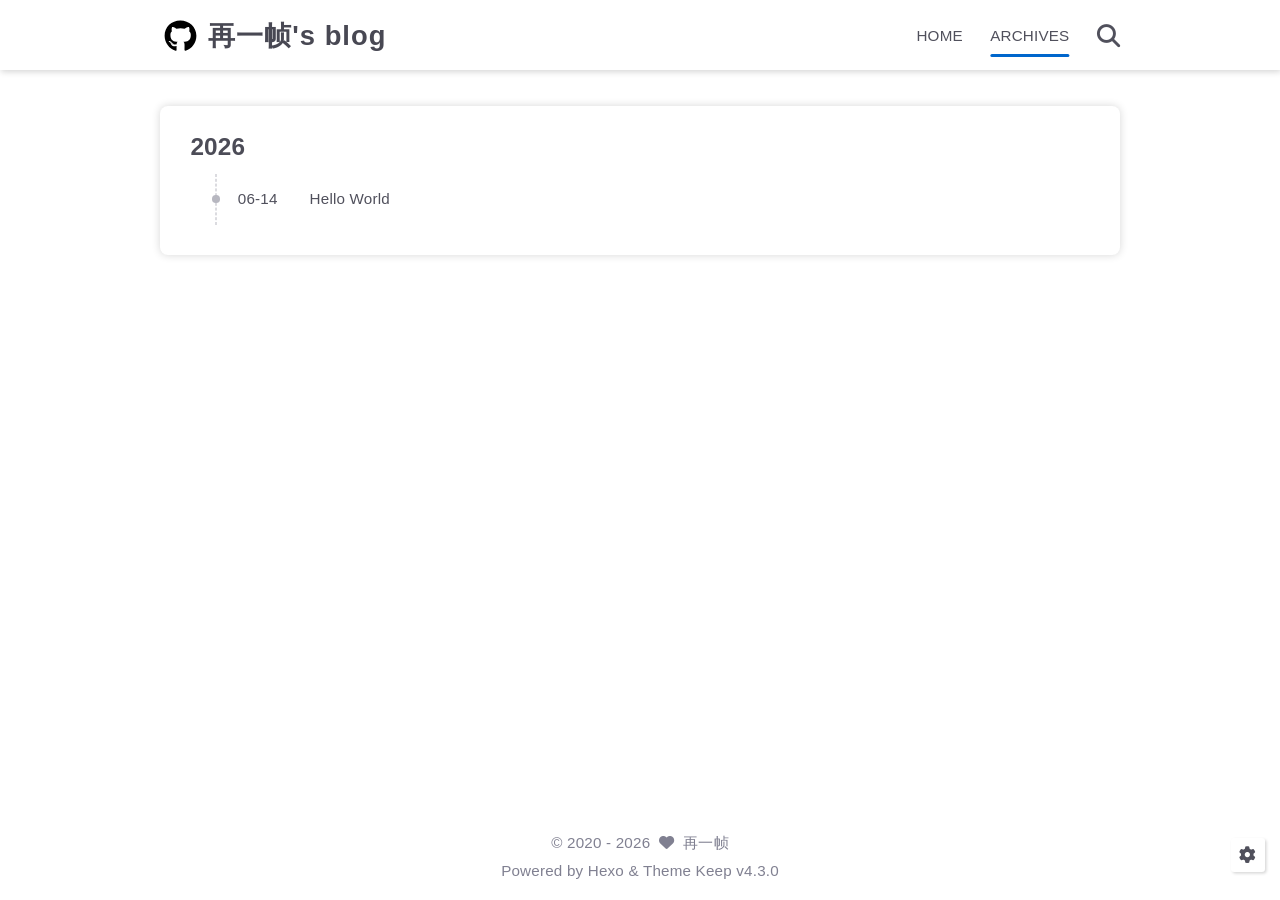
==== commit 016da18e: "Site updated: 2026-06-15 21:09:49" ====
--- a/archives/index.html
+++ b/archives/index.html
@@ -5,19 +5,19 @@
     <meta name="viewport" content="width=device-width, initial-scale=1, maximum-scale=1">
     <meta name="keywords" content="Hexo Theme Keep">
     <meta name="description" content="Hexo Theme Keep">
-    <meta name="author" content="Keep Team">
+    <meta name="author" content="再一帧">
     
     <title>
         
             Archive |
         
-        Keep Theme
+        再一帧&#39;s blog
     </title>
     
 <link rel="stylesheet" href="/css/style.css">
 
     
-        <link rel="shortcut icon" href="/images/logo.svg">
+        <link rel="shortcut icon" href="/images/feather.svg">
     
     
 <link rel="stylesheet" href="/font/css/fontawesome.min.css">
@@ -48,7 +48,7 @@
     <script class="keep-theme-configurations">
     const KEEP = window.KEEP || {}
     KEEP.hexo_config = {"hostname":"example.com","root":"/","language":"en"}
-    KEEP.theme_config = {"base_info":{"primary_color":"#0066cc","title":"Keep Theme","author":"Keep Team","avatar":"/images/avatar.svg","logo":"/images/logo.svg","favicon":"/images/logo.svg"},"menu":{"home":"/","archives":"/archives"},"first_screen":{"enable":true,"background_img":"/images/bg.svg","background_img_dark":"/images/bg.svg","description":"It's time to study.","hitokoto":false},"social_contact":{"enable":false,"links":{"github":null,"weixin":null,"qq":null,"weibo":null,"zhihu":null,"twitter":null,"x":null,"facebook":null,"email":null}},"scroll":{"progress_bar":false,"percent":false,"hide_header":true},"home":{"announcement":null,"category":false,"tag":false,"post_datetime":"updated"},"post":{"author_badge":{"enable":true,"level_badge":true,"custom_badge":["One","Two","Three"]},"word_count":{"wordcount":false,"min2read":false},"datetime_format":"YYYY-MM-DD HH:mm:ss","copyright_info":false,"share":false,"reward":{"enable":false,"img_link":null,"text":null,"icon":null}},"code_block":{"tools":{"enable":false,"style":"default"},"highlight_theme":"default"},"toc":{"enable":false,"number":false,"expand_all":false,"init_open":true,"layout":"right"},"website_count":{"busuanzi_count":{"enable":false,"site_uv":false,"site_pv":false,"page_pv":false}},"local_search":{"enable":false,"preload":false},"comment":{"enable":false,"use":"valine","valine":{"appid":null,"appkey":null,"server_urls":null,"placeholder":null},"gitalk":{"github_id":null,"github_admins":null,"repository":null,"client_id":null,"client_secret":null,"proxy":null},"twikoo":{"env_id":null,"region":null,"version":"1.6.39"},"waline":{"server_url":null,"reaction":false,"version":"3.3.2"},"giscus":{"repo":null,"repo_id":null,"category":"Announcements","category_id":null,"reactions_enabled":false},"artalk":{"server":null},"disqus":{"shortname":null}},"rss":{"enable":false},"lazyload":{"enable":false},"cdn":{"enable":false,"provider":"cdnjs","custom":{"enable":false,"url":null}},"pjax":{"enable":false},"footer":{"since":2020,"word_count":false,"site_deploy":{"enable":false,"provider":"github","url":null},"record":{"enable":false,"list":[{"code":null,"link":null}]}},"inject":{"enable":false,"css":[null],"js":[null]},"root":"","search_db_path":"keep-search.json","source_data":{},"version":"4.3.0"}
+    KEEP.theme_config = {"base_info":{"primary_color":"#0066cc","title":"再一帧's blog","author":"再一帧","avatar":"/images/avatar.svg","logo":"/images/github.svg","favicon":"/images/feather.svg"},"menu":{"home":"/","archives":"/archives"},"first_screen":{"enable":true,"background_img":"/images/bg.svg","background_img_dark":"/images/bg.svg","description":"It's time to study.","hitokoto":false},"social_contact":{"enable":false,"links":{"github":null,"weixin":null,"qq":null,"weibo":null,"zhihu":null,"twitter":null,"x":null,"facebook":null,"email":null}},"scroll":{"progress_bar":false,"percent":true,"hide_header":false},"home":{"announcement":null,"category":false,"tag":false,"post_datetime":"updated"},"post":{"author_badge":{"enable":true,"level_badge":true,"custom_badge":["One","Two","Three"]},"word_count":{"wordcount":false,"min2read":false},"datetime_format":"YYYY-MM-DD HH:mm:ss","copyright_info":false,"share":false,"reward":{"enable":false,"img_link":null,"text":null,"icon":null}},"code_block":{"tools":{"enable":true,"style":"default"},"highlight_theme":"default"},"toc":{"enable":true,"number":false,"expand_all":true,"init_open":true,"layout":"right"},"website_count":{"busuanzi_count":{"enable":true,"site_uv":false,"site_pv":false,"page_pv":false}},"local_search":{"enable":true,"preload":true},"comment":{"enable":false,"use":"valine","valine":{"appid":null,"appkey":null,"server_urls":null,"placeholder":null},"gitalk":{"github_id":null,"github_admins":null,"repository":null,"client_id":null,"client_secret":null,"proxy":null},"twikoo":{"env_id":null,"region":null,"version":"1.6.39"},"waline":{"server_url":null,"reaction":false,"version":"3.3.2"},"giscus":{"repo":null,"repo_id":null,"category":"Announcements","category_id":null,"reactions_enabled":false},"artalk":{"server":null},"disqus":{"shortname":null}},"rss":{"enable":false},"lazyload":{"enable":true},"cdn":{"enable":false,"provider":"cdnjs","custom":{"enable":false,"url":null}},"pjax":{"enable":false},"footer":{"since":2020,"word_count":false,"site_deploy":{"enable":false,"provider":"github","url":null},"record":{"enable":false,"list":[{"code":null,"link":null}]}},"inject":{"enable":false,"css":[null],"js":[null]},"root":"","search_db_path":"keep-search.json","source_data":{},"version":"4.3.0"}
     KEEP.language_ago = {"second":"%s seconds ago","minute":"%s minutes ago","hour":"%s hours ago","day":"%s days ago","week":"%s weeks ago","month":"%s months ago","year":"%s years ago"}
     KEEP.language_code_block = {"copy":"Copy code","copied":"Copied","fold":"Fold code block","folded":"Folded"}
     KEEP.language_copy_copyright = {"copy":"Copy copyright info","copied":"Copied","title":"Original post title","author":"Original post author","link":"Original post link"}
@@ -79,11 +79,11 @@
         <div class="left flex-start border-box">
             
                 <a class="logo-image border-box" href="/">
-                    <img src="/images/logo.svg">
+                    <img src="/images/github.svg">
                 </a>
             
             <a class="site-name border-box" href="/">
-               Keep Theme
+               再一帧&#39;s blog
             </a>
         </div>
 
@@ -112,9 +112,15 @@
                         </li>
                     
                     
+                        <li class="menu-item search search-popup-trigger">
+                            <i class="menu-text-color fas search fa-search"></i>
+                        </li>
+                    
                 </ul>
             </div>
             <div class="mobile border-box flex-start">
+                
+                    <div class="icon-item search search-popup-trigger"><i class="fas fa-search"></i></div>
                 
                 <div class="icon-item menu-bar">
                     <div class="menu-bar-middle"></div>
@@ -209,7 +215,7 @@
     <div class="copyright-info info-item">
     &copy;&nbsp;<span>2020</span>&nbsp;-&nbsp;2026
     
-            &nbsp;<i class="fas fa-heart icon-animate"></i>&nbsp;&nbsp;<a href="/">Keep Team</a>
+            &nbsp;<i class="fas fa-heart icon-animate"></i>&nbsp;&nbsp;<a href="/">再一帧</a>
         
     </div>
 
@@ -284,6 +290,35 @@
 
     <!-- local search -->
     
+        <div class="search-pop-overlay">
+    <div class="popup search-popup">
+        <div class="search-header">
+          <span class="search-input-field-pre">
+            <i class="fas fa-keyboard"></i>
+          </span>
+            <div class="search-input-container">
+                <input autocomplete="off"
+                       autocorrect="off"
+                       autocapitalize="off"
+                       placeholder="Search..."
+                       spellcheck="false"
+                       type="search"
+                       class="search-input"
+                >
+            </div>
+            <span class="close-popup-btn">
+                <i class="fas fa-times"></i>
+            </span>
+        </div>
+        <div id="search-result">
+            <div id="no-result">
+                <i class="fas fa-spinner fa-pulse fa-5x fa-fw"></i>
+            </div>
+        </div>
+    </div>
+</div>
+
+    
 
     <!-- tablet toc -->
     
@@ -313,8 +348,16 @@
 
 <!-- local search -->
 
+    
+<script src="/js/local-search.js"></script>
+
+
 
 <!-- lazyload -->
+
+    
+<script src="/js/lazyload.js"></script>
+
 
 
 <div class="">
